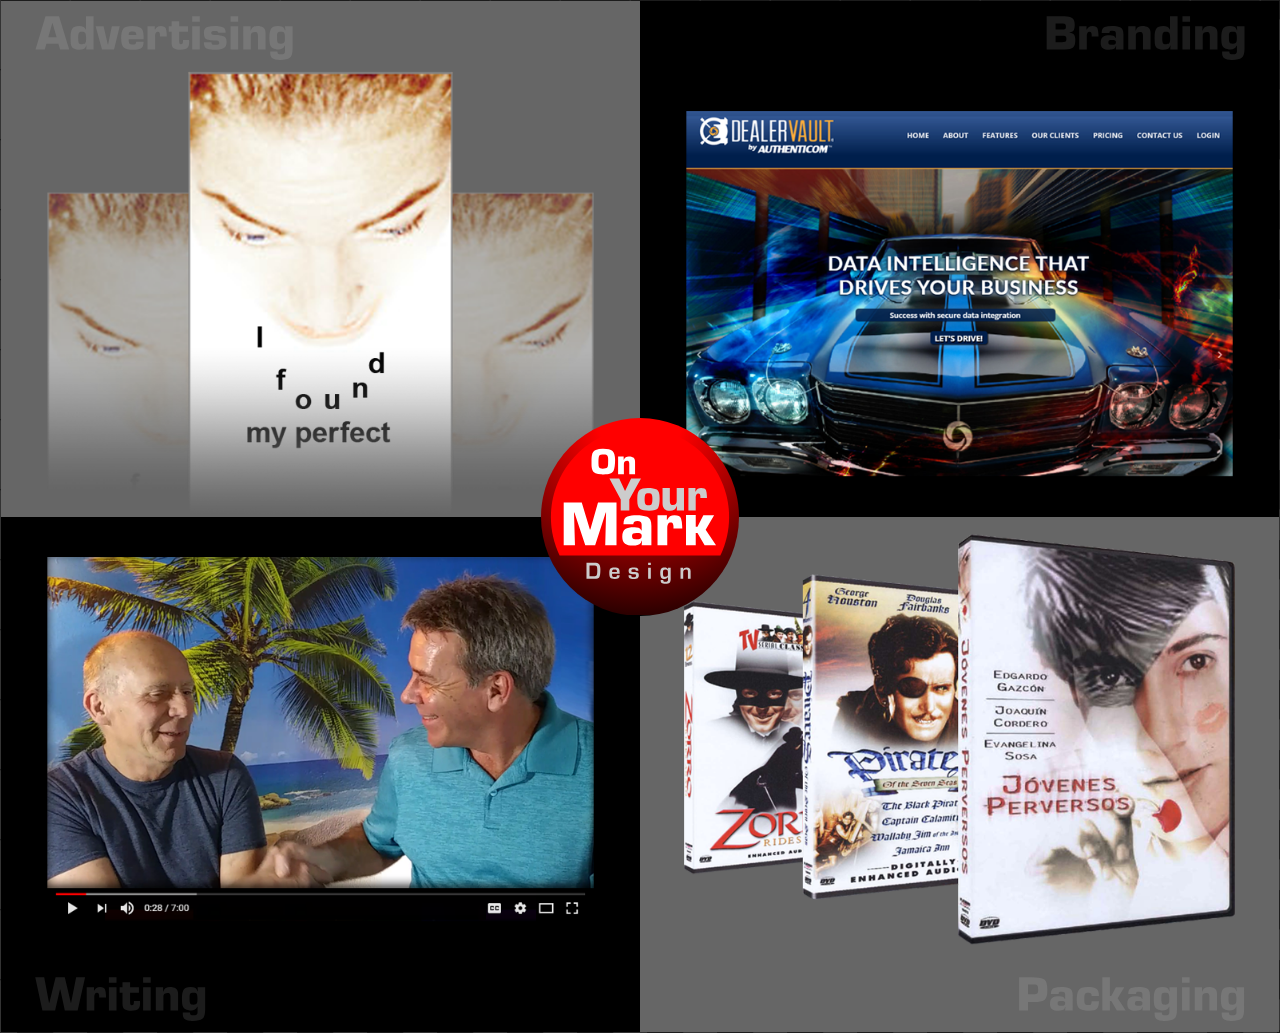
==== go2.html @ b664c218 "added Go2" ====
<!DOCTYPE HTML PUBLIC "-//W3C//DTD HTML 4.01//EN" "http://www.w3.org/TR/html4/strict.dtd">

<html>

<head>
<meta http-equiv="Content-Type" content="text/html; charset=utf-8" />
<title>On Your Mark Design</title>
<link rel="stylesheet" href="MyStyle.css" type="text/css" media="screen" />

<script src="https://ajax.googleapis.com/ajax/libs/jquery/1.9.1/jquery.min.js" type="text/javascript"></script>
<script type="text/javascript" src="jquery.zoomooz.min.js"></script>

<style type="text/css">
<!--
.style1 {
	color: #FFFFFF;
	font-family: Verdana, Arial, Helvetica, sans-serif;
	font-weight: bold;
}
a:link {
	color: #FFFFFF;
	text-decoration: none;
	}
-->
</style>

</head>

<body class="zoomContainer" background="Chex.png" bgcolor="333333">
<div class="zoomTarget level0" style="max-width:200px:" align="center">
<div id="top" style="max-width:200px:" align="center">
<table width="100%" height="100%" border="0" cellspacing="0" cellpadding="0">
  <tr>
    <td align="center" valign="middle">

    <img id="Logo" src="[data-uri]%0D%0AZG9iZSBJbGx1c3RyYXRvciAxMy4wLjAsIFNWRyBFeHBvcnQgUGx1Zy1JbiAuIFNWRyBWZXJzaW9u%0D%0AOiA2LjAwIEJ1aWxkIDE0OTQ4KSAgLS0+DQo8IURPQ1RZUEUgc3ZnIFBVQkxJQyAiLS8vVzNDLy9E%0D%0AVEQgU1ZHIDEuMS8vRU4iICJodHRwOi8vd3d3LnczLm9yZy9HcmFwaGljcy9TVkcvMS4xL0RURC9z%0D%0AdmcxMS5kdGQiPg0KPHN2ZyB2ZXJzaW9uPSIxLjEiIGlkPSJMYXllcl8yIiB4bWxucz0iaHR0cDov%0D%0AL3d3dy53My5vcmcvMjAwMC9zdmciIHhtbG5zOnhsaW5rPSJodHRwOi8vd3d3LnczLm9yZy8xOTk5%0D%0AL3hsaW5rIiB4PSIwcHgiIHk9IjBweCINCgkgd2lkdGg9IjIwMHB4IiBoZWlnaHQ9IjIwMHB4IiB2%0D%0AaWV3Qm94PSIwIDAgMjAwIDIwMCIgZW5hYmxlLWJhY2tncm91bmQ9Im5ldyAwIDAgMjAwIDIwMCIg%0D%0AeG1sOnNwYWNlPSJwcmVzZXJ2ZSI+DQo8cmFkaWFsR3JhZGllbnQgaWQ9IlNWR0lEXzFfIiBjeD0i%0D%0AMTAwIiBjeT0iMS4wMDYzIiByPSIxOTcuNDkzNyIgZ3JhZGllbnRVbml0cz0idXNlclNwYWNlT25V%0D%0Ac2UiPg0KCTxzdG9wICBvZmZzZXQ9IjAuMjE0MyIgc3R5bGU9InN0b3AtY29sb3I6I0ZGMDAwMCIv%0D%0APg0KCTxzdG9wICBvZmZzZXQ9IjAuNTY1OSIgc3R5bGU9InN0b3AtY29sb3I6I0EyMDAwMCIvPg0K%0D%0ACTxzdG9wICBvZmZzZXQ9IjEiIHN0eWxlPSJzdG9wLWNvbG9yOiMyQjAwMDAiLz4NCgk8c3RvcCAg%0D%0Ab2Zmc2V0PSIxIiBzdHlsZT0ic3RvcC1jb2xvcjojMTkwMDAwIi8+DQoJPHN0b3AgIG9mZnNldD0i%0D%0AMSIgc3R5bGU9InN0b3AtY29sb3I6IzAwMDAwMCIvPg0KPC9yYWRpYWxHcmFkaWVudD4NCjxjaXJj%0D%0AbGUgZmlsbD0idXJsKCNTVkdJRF8xXykiIGN4PSIxMDAiIGN5PSIxMDAuMDA2IiByPSI5OSIvPg0K%0D%0APGc+DQoJPHBhdGggZmlsbD0iI0ZGMDAwMCIgZD0iTTE4OS4xLDEwMC4wMDZjMC00OS4yMDgtMzku%0D%0AODkyLTg5LjEtODkuMS04OS4xYy00OS4yMDgsMC04OS4xLDM5Ljg5Mi04OS4xLDg5LjENCgkJYzAs%0D%0AMTMuNzg3LDMuMTMzLDI2Ljg0MSw4LjcyNCwzOC40OTRoMTYwLjc1MkMxODUuOTY3LDEyNi44NDgs%0D%0AMTg5LjEsMTEzLjc5MywxODkuMSwxMDAuMDA2eiIvPg0KPC9nPg0KPGc+DQoJPHBhdGggZmlsbD0i%0D%0AI0NDQ0NDQyIgZD0iTTg5LjMyNCw4Mi40MTJWOTMuNWgtOC41OTJWODIuNDEyTDY5LjQwNCw2MS40%0D%0AODRoOS43OTJsNS43MTIsMTIuMzM2aDAuMjg4TDkxLjEsNjEuNDg0aDkuODg4DQoJCUw4OS4zMjQs%0D%0AODIuNDEyeiIvPg0KCTxwYXRoIGZpbGw9IiNDQ0NDQ0MiIGQ9Ik05OS41NzIsNzMuMDI4YzEuNTIt%0D%0AMS4zOTIsNC4yNjQtMi4wODgsOC4yMzItMi4wODhjNC4wOTYsMCw3LjA5NiwwLjU2MSw5LDEuNjgN%0D%0ACgkJYzEuOTAzLDEuMTIxLDIuODU2LDMuOTY4LDIuODU2LDguNTQ0YzAsNC4yODktMC40ODgsNy40%0D%0ANTctMS40NjUsOS41MDRjLTAuOTc3LDIuMDQ4LTQuMDA4LDMuMDcyLTkuMDk2LDMuMDcyDQoJCWMt%0D%0AMy45NjksMC02LjkyOC0wLjU3Ni04Ljg4LTEuNzI4Yy0xLjk1Mi0xLjE1Mi0yLjkyOC0zLjk1Mi0y%0D%0ALjkyOC04LjR2LTIuNDk2Qzk3LjI5Miw3Ny4xMTYsOTguMDUyLDc0LjQyLDk5LjU3Miw3My4wMjh6%0D%0ADQoJCSBNMTA0LjYzNiw4My4zNzJjMCwxLjUzNiwwLjIxNiwyLjc1MiwwLjY0NywzLjY0OGMwLjQz%0D%0AMywwLjg5NiwxLjUyOCwxLjM0NCwzLjI4OSwxLjM0NGMxLjUwNCwwLDIuNDk2LTAuMzY3LDIuOTc2%0D%0ALTEuMTA0DQoJCWMwLjQ3OS0wLjczNSwwLjczNS0xLjgwNywwLjc2OS0zLjIxNmMwLTAuMjU2LDAt%0D%0AMC41MiwwLTAuNzkyYzAtMC4yNzEsMC4wMTYtMC41MzYsMC4wNDctMC43OTJjMC0wLjI1NiwwLTAu%0D%0ANTIsMC0wLjc5Mg0KCQljMC0wLjI3MSwwLTAuNTM2LDAtMC43OTJjMC0xLjU2Ny0wLjIyNC0yLjcx%0D%0AMi0wLjY3Mi0zLjQzMmMtMC40NDgtMC43Mi0xLjUwNC0xLjA4LTMuMTY4LTEuMDhjLTEuODI0LDAt%0D%0AMi45MjgsMC40NjQtMy4zMTIsMS4zOTINCgkJYy0wLjM4NCwwLjkyOS0wLjU3NiwyLjIyNS0wLjU3%0D%0ANiwzLjg4OHYwLjYyNFY4My4zNzJ6Ii8+DQoJPHBhdGggZmlsbD0iI0NDQ0NDQyIgZD0iTTE0My45%0D%0AOTYsOTMuNWgtNy4ybDAuMjM5LTQuMjcyaC0wLjMzNmMtMC41MTIsMS42MzItMS4zMzYsMi43OTIt%0D%0AMi40NzIsMy40OA0KCQljLTEuMTM2LDAuNjg4LTIuNTM2LDEuMDMyLTQuMiwxLjAzMmMtMi40NjUs%0D%0AMC00LjMyOC0wLjYxNi01LjU5Mi0xLjg0OGMtMS4yNjQtMS4yMzEtMS44OTYtMy4wOTYtMS44OTYt%0D%0ANS41OTJWNzEuMDg0aDcuMjk3VjgzLjkNCgkJYzAsMS4xMjEsMC4xNzYsMi4wOTYsMC41MjcsMi45%0D%0AMjhjMC4zNTIsMC44MzMsMS4xNjgsMS4yNDgsMi40NDgsMS4yNDhzMi4yNDgtMC4zNjgsMi45MDQt%0D%0AMS4xMDQNCgkJYzAuNjU1LTAuNzM2LDAuOTgzLTEuNzExLDAuOTgzLTIuOTI4di0xLjJ2LTExLjc2%0D%0AaDcuMjk3VjkzLjV6Ii8+DQoJPHBhdGggZmlsbD0iI0NDQ0NDQyIgZD0iTTE1NS40NjcsNzEuMDg0%0D%0AbC0wLjA5NiwzLjMxMmgwLjMzNmMwLjU3Ni0xLjE4NCwxLjI3OS0yLjA1NiwyLjExMi0yLjYxNg0K%0D%0ACQljMC44MzItMC41NTksMS45MzctMC44NCwzLjMxMi0wLjg0YzIuNzUyLDAsNC4zODUsMC44MDks%0D%0ANC44OTYsMi40MjRjMC41MTIsMS42MTcsMC43OTksMy40MzIsMC44NjQsNS40NDhjMCwwLjA5Niww%0D%0ALDAuMTg1LDAsMC4yNjQNCgkJYzAsMC4wOCwwLDAuMTY4LDAsMC4yNjRjMC4wMzEsMC4yNTcsMC4w%0D%0ANDgsMC41MjEsMC4wNDgsMC43OTJjMCwwLjI3MiwwLjAxNiwwLjUzNywwLjA0OCwwLjc5MmgtNi42%0D%0ANzINCgkJYzAuMDMxLTAuMDYzLDAuMDQ4LTAuMTQ0LDAuMDQ4LTAuMjRjMC0wLjA5NiwwLTAuMTky%0D%0ALDAtMC4yODhjMC0wLjEyNywwLTAuMjQ4LDAtMC4zNmMwLTAuMTEyLDAtMC4yMzIsMC0wLjM2DQoJ%0D%0ACWMwLTAuMDYzLDAtMC4xMzYsMC0wLjIxNmMwLTAuMDgsMC0wLjE2OCwwLTAuMjY0Yy0wLjAzMi0w%0D%0ALjY3Mi0wLjE2OC0xLjI4OC0wLjQwOC0xLjg0OGMtMC4yNC0wLjU2LTAuNzkxLTAuODQtMS42NTYt%0D%0AMC44NA0KCQljLTAuODk2LDAtMS41MiwwLjMwNS0xLjg3MSwwLjkxMmMtMC4zNTQsMC42MDgtMC41%0D%0ANzYsMS4yOC0wLjY3MiwyLjAxNmMwLDAuMTkyLTAuMDA5LDAuMzkyLTAuMDI0LDAuNg0KCQljLTAu%0D%0AMDE3LDAuMjA4LTAuMDI0LDAuNDA4LTAuMDI0LDAuNlY5My41aC03LjI5NVY3MS4wODRIMTU1LjQ2%0D%0AN3oiLz4NCjwvZz4NCjxnPg0KCTxwYXRoIGZpbGw9IiNGRkZGRkYiIGQ9Ik01MS41MDQsNDMuMjQ3%0D%0AYzAtMC41MTksMC4wMTMtMS4wMzIsMC4wMzgtMS41MzljMC4wMjUtMC41MDYsMC4wNjMtMS4wMiww%0D%0ALjExNC0xLjUzOQ0KCQljMC4wNTEtMC41MTksMC4xMTQtMS4wMzIsMC4xOS0xLjUzOWMwLjQ4MS0y%0D%0ALjgzNywxLjc3My00LjY3NCwzLjg3Ni01LjUxYzIuMTAzLTAuODM2LDQuMzctMS4yNzksNi44MDIt%0D%0AMS4zMw0KCQljMC4xMjYsMCwwLjI1MywwLDAuMzgsMGMwLjEyNiwwLDAuMjUzLDAsMC4zOCwwYzQu%0D%0AMzgyLDAsNy40NDgsMC43NDEsOS4xOTYsMi4yMjNjMS43NDgsMS40ODIsMi42MjIsNC41MTYsMi42%0D%0AMjIsOS4xMDENCgkJYzAsNC42ODgtMC41MTMsOC4yNDYtMS41MzksMTAuNjc4cy00LjM4OSwzLjY0%0D%0AOC0xMC4wODksMy42NDhjLTAuNDA2LDAtMC44MjQtMC4wMDYtMS4yNTQtMC4wMTkNCgkJYy0wLjQz%0D%0AMS0wLjAxMy0wLjg2Mi0wLjAzMi0xLjI5Mi0wLjA1N2MtMS45MjYtMC4wNzYtMy43MzctMC40Njgt%0D%0ANS40MzQtMS4xNzhjLTEuNjk4LTAuNzA5LTIuODUtMi4xMjgtMy40NTgtNC4yNTYNCgkJYy0wLjI1%0D%0ANC0wLjg2MS0wLjQwNi0xLjczNS0wLjQ1Ni0yLjYyMmMtMC4wNTEtMC44ODctMC4wNzYtMS43NzMt%0D%0AMC4wNzYtMi42NnYtMS45QzUxLjUwNCw0NC4yNjcsNTEuNTA0LDQzLjc2Nyw1MS41MDQsNDMuMjQ3%0D%0Aeg0KCQkgTTU4LjQ1OCw0NC42MzR2MS41MmMwLDEuNzk5LDAuMTksMy4xNjcsMC41Nyw0LjEwNGMw%0D%0ALjM4LDAuOTM4LDEuNjIxLDEuNDA2LDMuNzI0LDEuNDA2YzIuMzMxLDAsMy44MDYtMC4zNzQsNC40%0D%0AMjctMS4xMjENCgkJYzAuNjItMC43NDcsMC45MzEtMi4xOTcsMC45MzEtNC4zNTFjMC0wLjMwNCww%0D%0ALTAuNjA4LDAtMC45MTJjMC0wLjMwNCwwLjAxMy0wLjYyLDAuMDM4LTAuOTVjMC0wLjMwNCwwLTAu%0D%0ANjA4LDAtMC45MTINCgkJczAtMC42MDgsMC0wLjkxMmMwLTEuNjk3LTAuMjQxLTIuOTM4LTAuNzIy%0D%0ALTMuNzI0Yy0wLjQ4MS0wLjc4NS0xLjYzNC0xLjE3OC0zLjQ1OC0xLjE3OGMtMi42MzUsMC00LjE5%0D%0AOSwwLjM1NS00LjY5MywxLjA2NA0KCQljLTAuNDk0LDAuNzA5LTAuNzY3LDIuNjYtMC44MTcsNS44%0D%0ANTJjMCwwLjAyNSwwLDAuMDUxLDAsMC4wNzZjMCwwLjAyNSwwLDAuMDUxLDAsMC4wNzZWNDQuNjM0%0D%0AeiIvPg0KCTxwYXRoIGZpbGw9IiNGRkZGRkYiIGQ9Ik04My42NTEsMzkuNTA0djMuMjNoMC4yMjhj%0D%0AMC40MzEtMS4xOSwxLjA1OC0yLjA0NSwxLjg4MS0yLjU2NWMwLjgyMy0wLjUxOSwxLjg1NS0wLjc3%0D%0AOSwzLjA5Ny0wLjc3OQ0KCQljMS44NDksMCwzLjM0NCwwLjM5Myw0LjQ4NCwxLjE3OGMxLjE0LDAu%0D%0ANzg2LDEuNzEsMi4xOTIsMS43MSw0LjIxOFY1Ny4yNWgtNS43NzZWNDYuODM4YzAtMC43MzQtMC4x%0D%0AMjEtMS40MTItMC4zNjEtMi4wMzMNCgkJYy0wLjI0MS0wLjYyMS0wLjgxNy0wLjkzMS0xLjcyOS0w%0D%0ALjkzMWMtMC45NjMsMC0xLjc1NCwwLjIzNC0yLjM3NSwwLjcwM2MtMC42MjEsMC40NjktMC45MzEs%0D%0AMS4yMzUtMC45MzEsMi4yOTlWNTcuMjVoLTUuNzc2DQoJCVYzOS41MDRIODMuNjUxeiIvPg0KPC9n%0D%0APg0KPGc+DQoJPHBhdGggZmlsbD0iI0ZGRkZGRiIgZD0iTTc2LjUwNiwxMjguMjVINjUuMjQybDAu%0D%0AODMyLTMyLjcwNGgtMC4zMkw1NS4xMywxMjguMjVoLTkuODU2bC0xMC44OC0zMi43MDRIMzQuMDFs%0D%0AMC45NiwzMi43MDRIMjMuNzA2DQoJCVY4NS41NjJoMTguMDQ4bDguMTI4LDI2LjgxNmgwLjQ0OGw3%0D%0ALjY4LTI2LjgxNmgxOC40OTZWMTI4LjI1eiIvPg0KCTxwYXRoIGZpbGw9IiNGRkZGRkYiIGQ9Ik05%0D%0AMy4zMzgsMTA3LjI1OGgtOS44NTZjMC00LjM5NSwxLjI5LTcuMDA4LDMuODcyLTcuODRjMi41ODEt%0D%0AMC44MzIsNS42NjQtMS4yNDgsOS4yNDgtMS4yNDgNCgkJYzQuMTgxLDAsNy42OSwwLjUzNCwxMC41%0D%0AMjgsMS42YzIuODM3LDEuMDY3LDQuMjU2LDQuMTM5LDQuMjU2LDkuMjE2djE5LjI2NGgtOS43Mjhs%0D%0AMC4zODQtNC40MTZoLTAuMzg0DQoJCWMtMC4yNTYsMS41NzktMC45OTIsMi42OTktMi4yMDgsMy4z%0D%0ANTljLTEuMjE2LDAuNjYyLTIuNTUsMS4wNTctNCwxLjE4NWMtMC41MTIsMC4wODUtMS4wMzUsMC4x%0D%0AMzgtMS41NjgsMC4xNg0KCQljLTAuNTM0LDAuMDIxLTEuMDM1LDAuMDMyLTEuNTA0LDAuMDMyYy0y%0D%0ALjk4NywwLTUuNDE5LTAuNjQxLTcuMjk2LTEuOTJjLTEuODc4LTEuMjgtMi44MTYtMy41NDEtMi44%0D%0AMTYtNi43ODQNCgkJYzAtMy45NjgsMS4wMjQtNi41ODEsMy4wNzItNy44NDFjMi4wNDgtMS4yNTgs%0D%0ANC44MjEtMS44ODcsOC4zMi0xLjg4N2MwLjE3LDAsMC4zNTIsMCwwLjU0NCwwYzAuMTkyLDAsMC4z%0D%0ANzMsMCwwLjU0NCwwDQoJCWMxLjMyMiwwLjA0MywyLjU5MiwwLjI1NiwzLjgwOCwwLjYzOWMxLjIx%0D%0ANiwwLjM4NSwyLjEyMiwxLjI2LDIuNzIsMi42MjVsMC4zODUtMC4wNjR2LTUuNDM5YzAtMS40NS0w%0D%0ALjMzMS0yLjQ0Mi0wLjk5Mi0yLjk3Nw0KCQljLTAuNjYyLTAuNTMzLTEuNzM5LTAuOC0zLjIzMi0w%0D%0ALjhjLTEuNDA4LDAtMi40MjIsMC4xOTItMy4wNCwwLjU3NmMtMC42MTksMC4zODQtMC45NzEsMS4y%0D%0ANTktMS4wNTYsMi42MjRWMTA3LjI1OHoNCgkJIE05Mi4wNTgsMTE5LjAzNGMwLDEuNjIyLDAuNDks%0D%0AMi41NzEsMS40NzIsMi44NDhjMC45ODEsMC4yNzgsMi4wOSwwLjQxNiwzLjMyOCwwLjQxNmMxLjIz%0D%0ANywwLDIuMzQ2LTAuMTgxLDMuMzI4LTAuNTQ0DQoJCWMwLjk4MS0wLjM2MSwxLjQ3Mi0xLjI3LDEu%0D%0ANDcyLTIuNzJjMC0wLjA4NSwwLTAuMTYsMC0wLjIyNGMwLTAuMDY0LDAtMC4xMTcsMC0wLjE2YzAt%0D%0AMC4zNDItMC4wNDMtMC42NjItMC4xMjktMC45NjENCgkJYy0wLjA4Ni0wLjI5Ny0wLjI1Ni0wLjU1%0D%0AMy0wLjUxMi0wLjc2OGMtMC4zNDItMC4yNTYtMC43MzYtMC40NDctMS4xODQtMC41NzZjLTAuNDQ4%0D%0ALTAuMTI4LTAuOTI4LTAuMjEzLTEuNDQtMC4yNTYNCgkJYy0wLjM0Mi0wLjA0Mi0wLjY5NC0wLjA2%0D%0ANC0xLjA1Ni0wLjA2NGMtMC4zNjMsMC0wLjY5NCwwLTAuOTkyLDBjLTEuMTk1LDAtMi4yMDgsMC4x%0D%0ANzItMy4wNCwwLjUxMw0KCQljLTAuODMyLDAuMzQyLTEuMjQ4LDEuMTk0LTEuMjQ4LDIuNTZWMTE5%0D%0ALjAzNHoiLz4NCgk8cGF0aCBmaWxsPSIjRkZGRkZGIiBkPSJNMTI2LjkzOCw5OC4zNjJsLTAuMTI4%0D%0ALDQuNDE2aDAuNDQ4YzAuNzY4LTEuNTc3LDEuNzA2LTIuNzQsMi44MTYtMy40ODdjMS4xMDgtMC43%0D%0ANDYsMi41OC0xLjEyLDQuNDE2LTEuMTINCgkJYzMuNjY4LDAsNS44NDQsMS4wNzgsNi41MjcsMy4y%0D%0AMzJjMC42ODIsMi4xNTQsMS4wNjYsNC41NzYsMS4xNTIsNy4yNjRjMCwwLjEyOCwwLDAuMjQ2LDAs%0D%0AMC4zNTJjMCwwLjEwNywwLDAuMjI1LDAsMC4zNTMNCgkJYzAuMDQxLDAuMzQyLDAuMDYzLDAuNjk0%0D%0ALDAuMDYzLDEuMDU2YzAsMC4zNjMsMC4wMjEsMC43MTUsMC4wNjQsMS4wNTdoLTguODk2YzAuMDQx%0D%0ALTAuMDg2LDAuMDYzLTAuMTkyLDAuMDYzLTAuMzJzMC0wLjI1NiwwLTAuMzg1DQoJCWMwLTAuMTcs%0D%0AMC0wLjMyOSwwLTAuNDc5YzAtMC4xNDksMC0wLjMxLDAtMC40NzljMC0wLjA4NiwwLTAuMTgyLDAt%0D%0AMC4yODljMC0wLjEwNSwwLTAuMjIzLDAtMC4zNTINCgkJYy0wLjA0My0wLjg5Ni0wLjIyNC0xLjcx%0D%0ANy0wLjU0NC0yLjQ2NGMtMC4zMi0wLjc0Ni0xLjA1Ny0xLjEyLTIuMjA4LTEuMTJjLTEuMTk1LDAt%0D%0AMi4wMjcsMC40MDYtMi40OTYsMS4yMTcNCgkJYy0wLjQ3LDAuODExLTAuNzY5LDEuNzA3LTAuODk2%0D%0ALDIuNjg4YzAsMC4yNTYtMC4wMTIsMC41MjMtMC4wMzMsMC44Yy0wLjAyMSwwLjI3OC0wLjAzMSww%0D%0ALjU0NC0wLjAzMSwwLjh2MTcuMTUyaC05LjcyOVY5OC4zNjINCgkJSDEyNi45Mzh6Ii8+DQoJPHBh%0D%0AdGggZmlsbD0iI0ZGRkZGRiIgZD0iTTE1NS43MzcsMTA5LjYyNmgxLjcyOGw1Ljg4OS0xMS4yNjRo%0D%0AMTAuNzUybC04LjQ0OCwxNC4zMzZsMTAuMzY4LDE1LjU1MmgtMTEuMzkzbC03LjE2OC0xMi4yMjVo%0D%0ALTEuNzI4DQoJCXYxMi4yMjVoLTkuNzI4Vjk3Ljk5NWg5LjcyOFYxMDkuNjI2eiIvPg0KPC9nPg0K%0D%0APGc+DQoJPHBhdGggZmlsbD0iI0NDQ0NDQyIgZD0iTTQ2LjQ4NiwxNjEuODM0di0xNS45OTZoNy44%0D%0ANjNjMi4yMzQsMCwzLjc5OSwwLjQ4OCw0LjY5MywxLjQ2NXMxLjM0MiwyLjY4OCwxLjM0Miw1LjEz%0D%0AMw0KCQljMCwzLjk5Mi0wLjM1OSw2LjU1Ny0xLjA3OCw3LjY5M3MtMi4zNCwxLjcwNS00Ljg2Mywx%0D%0ALjcwNUg0Ni40ODZ6IE00OS41MjEsMTU5LjI3OWg0LjMyNGMxLjQ1MywwLDIuMzkzLTAuMzM0LDIu%0D%0AODE4LTEuMDAyDQoJCXMwLjYzOS0yLjE0MywwLjYzOS00LjQyNGMwLTIuMzU5LTAuMTkxLTMuODU5%0D%0ALTAuNTc0LTQuNXMtMS4yODEtMC45NjEtMi42OTUtMC45NjFoLTQuNTEyVjE1OS4yNzl6Ii8+DQoJ%0D%0APHBhdGggZmlsbD0iI0NDQ0NDQyIgZD0iTTc2LjkzNywxNTguMjQ4aDIuNjk1djAuNDM0YzAsMi4x%0D%0AODgtMS42NDEsMy4yODEtNC45MjIsMy4yODFjLTIuMjI3LDAtMy42ODQtMC4zNzktNC4zNzEtMS4x%0D%0AMzcNCgkJcy0xLjAzMS0yLjM2My0xLjAzMS00LjgxNmMwLTIuMTgsMC4zNTktMy42NDUsMS4wNzgt%0D%0ANC4zOTVzMi4xMjEtMS4xMjUsNC4yMDctMS4xMjVjMiwwLDMuMzQsMC4zNjUsNC4wMiwxLjA5Ng0K%0D%0ACQlzMS4wMiwyLjE2NiwxLjAyLDQuMzA3djAuODJINzIuMDVjLTAuMDE2LDAuMjUtMC4wMjMsMC40%0D%0AMTQtMC4wMjMsMC40OTJjMCwxLjEwMiwwLjE3LDEuODM2LDAuNTEsMi4yMDNzMS4wMTgsMC41NTEs%0D%0AMi4wMzMsMC41NTENCgkJYzAuOTg0LDAsMS42MjUtMC4xMDcsMS45MjItMC4zMjJTNzYuOTM3LDE1%0D%0AOC45NTksNzYuOTM3LDE1OC4yNDh6IE03Ni45NiwxNTUuMDcybC0wLjAxMi0wLjQ0NWMwLTAuODkx%0D%0ALTAuMTU0LTEuNDY5LTAuNDYzLTEuNzM0DQoJCXMtMC45NzktMC4zOTgtMi4wMS0wLjM5OGMtMSww%0D%0ALTEuNjUsMC4xNi0xLjk1MSwwLjQ4cy0wLjQ1MSwxLjAyLTAuNDUxLDIuMDk4SDc2Ljk2eiIvPg0K%0D%0ACTxwYXRoIGZpbGw9IiNDQ0NDQ0MiIGQ9Ik05OC40MjEsMTUzLjcxM2gtMi42MjVjLTAuMDE2LTAu%0D%0AMDk0LTAuMDI3LTAuMTY0LTAuMDM1LTAuMjExYy0wLjA1NS0wLjUzOS0wLjIwOS0wLjg3NS0wLjQ2%0D%0AMy0xLjAwOA0KCQlzLTAuODY5LTAuMTk5LTEuODQ2LTAuMTk5Yy0xLjM5OCwwLTIuMDk4LDAuNDUz%0D%0ALTIuMDk4LDEuMzU5YzAsMC42MTcsMC4xMjMsMC45ODQsMC4zNjksMS4xMDJzMS4wOCwwLjIxMSwy%0D%0ALjUwMiwwLjI4MQ0KCQljMS45MTQsMC4wOTQsMy4xNiwwLjM0OCwzLjczOCwwLjc2MnMwLjg2Nywx%0D%0ALjI2MiwwLjg2NywyLjU0M2MwLDEuMzY3LTAuMzg1LDIuMzE0LTEuMTU0LDIuODQycy0yLjE1LDAu%0D%0ANzkxLTQuMTQzLDAuNzkxDQoJCWMtMS45MTQsMC0zLjIyMy0wLjIzOC0zLjkyNi0wLjcxNXMtMS4w%0D%0ANTUtMS4zNjctMS4wNTUtMi42NzJ2LTAuMjgxaDIuNzg5Yy0wLjAzOSwwLjE1Ni0wLjA2MywwLjI4%0D%0AMS0wLjA3LDAuMzc1DQoJCWMtMC4xMDksMC45OTIsMC42NTYsMS40ODgsMi4yOTcsMS40ODhjMS42%0D%0AOTUsMCwyLjU0My0wLjQ5MiwyLjU0My0xLjQ3N2MwLTAuOTQ1LTAuNTMxLTEuNDE4LTEuNTk0LTEu%0D%0ANDE4DQoJCWMtMi4zOTgsMC0zLjk3OS0wLjIyNy00Ljc0LTAuNjhzLTEuMTQzLTEuMzk1LTEuMTQz%0D%0ALTIuODI0YzAtMS4yODEsMC4zNDgtMi4xNDgsMS4wNDMtMi42MDJzMi4wMzEtMC42OCw0LjAwOC0w%0D%0ALjY4DQoJCWMxLjg2NywwLDMuMTIzLDAuMjE5LDMuNzY4LDAuNjU2Uzk4LjQyMSwxNTIuNDM5LDk4%0D%0ALjQyMSwxNTMuNzEzeiIvPg0KCTxwYXRoIGZpbGw9IiNDQ0NDQ0MiIGQ9Ik0xMTAuODI0LDE0NS44%0D%0AMzh2Mi4yMzhoLTIuNjg0di0yLjIzOEgxMTAuODI0eiBNMTEwLjgyNCwxNTAuNjMxdjExLjIwM2gt%0D%0AMi42ODR2LTExLjIwM0gxMTAuODI0eiIvPg0KCTxwYXRoIGZpbGw9IiNDQ0NDQ0MiIGQ9Ik0xMzAu%0D%0ANjgxLDE1MC42MzF2MTEuNDE0YzAsMS44MjgtMC4zNjksMy4wODItMS4xMDcsMy43NjJzLTIuMSwx%0D%0ALjAyLTQuMDg0LDEuMDINCgkJYy0xLjkyMiwwLTMuMjA3LTAuMjU4LTMuODU1LTAuNzczcy0wLjk3%0D%0AMy0xLjUzNS0wLjk3My0zLjA1OWgyLjYwMmMwLDAuNzI3LDAuMTM3LDEuMTkzLDAuNDEsMS40czAu%0D%0AODgzLDAuMzExLDEuODI4LDAuMzExDQoJCWMxLjY2NCwwLDIuNDk2LTAuNjg4LDIuNDk2LTIuMDYz%0D%0Adi0yLjUybC0wLjA1OS0wLjAxMmMtMC40NzcsMS4xOTUtMS41NywxLjc5My0zLjI4MSwxLjc5M2Mt%0D%0AMS42OTUsMC0yLjg1NC0wLjQxLTMuNDc1LTEuMjMNCgkJcy0wLjkzMi0yLjM1Mi0wLjkzMi00LjU5%0D%0ANGMwLTIuMTA5LDAuMzExLTMuNTY2LDAuOTMyLTQuMzcxczEuNzQ4LTEuMjA3LDMuMzgxLTEuMjA3%0D%0AYzEuNzgxLDAsMi45NDksMC42NiwzLjUwNCwxLjk4aDAuMDU5DQoJCWwtMC4xMjktMS44NTJIMTMw%0D%0ALjY4MXogTTEyNS4zOTYsMTUyLjYyM2MtMS4wMzEsMC0xLjY5MywwLjIwOS0xLjk4NiwwLjYyN3Mt%0D%0AMC40MzksMS4zNjktMC40MzksMi44NTQNCgkJYzAsMS41NzgsMC4xNDYsMi41ODYsMC40MzksMy4w%0D%0AMjNzMC45NjcsMC42NTYsMi4wMjEsMC42NTZzMS43MzgtMC4yMjUsMi4wNTEtMC42NzRzMC40Njkt%0D%0AMS40NDMsMC40NjktMi45ODINCgkJYzAtMS40NzctMC4xNTYtMi40My0wLjQ2OS0yLjg1OVMxMjYu%0D%0ANDc0LDE1Mi42MjMsMTI1LjM5NiwxNTIuNjIzeiIvPg0KCTxwYXRoIGZpbGw9IiNDQ0NDQ0MiIGQ9%0D%0AIk0xNDAuNTE4LDE1MC42MzFoMi42NmwtMC4xMDUsMS44ODdsMC4wNTksMC4wMTJjMC41MjMtMS4z%0D%0ANTIsMS42OTUtMi4wMjcsMy41MTYtMi4wMjcNCgkJYzIuNjQ4LDAsMy45NzMsMS4yMzQsMy45NzMs%0D%0AMy43MDN2Ny42MjloLTIuNjg0di02Ljc1di0wLjQyMmwtMC4wNTktMC43ODVjLTAuMTI1LTAuODM2%0D%0ALTAuNzgxLTEuMjU0LTEuOTY5LTEuMjU0DQoJCWMtMS44MDUsMC0yLjcwNywwLjg1NS0yLjcwNywy%0D%0ALjU2NnY2LjY0NWgtMi42ODRWMTUwLjYzMXoiLz4NCjwvZz4NCjwvc3ZnPg0K"/>

    </td>
  </tr>
</table>
</div>
<table width="100%" height="100%" border="0" cellspacing="0" cellpadding="0">
  <tr>
    <td width="50%" height="50%" valign="bottom" bgcolor="#666666">
    	<table width="100%" height="100%" border="0" cellspacing="0" cellpadding="0">
  	   <tr>
    		<td>
       		<div style="max-width:200px:">
        		<img id="Advertising" src="[data-uri]%0D%0AZG9iZSBJbGx1c3RyYXRvciAxMy4wLjAsIFNWRyBFeHBvcnQgUGx1Zy1JbiAuIFNWRyBWZXJzaW9u%0D%0AOiA2LjAwIEJ1aWxkIDE0OTQ4KSAgLS0+DQo8IURPQ1RZUEUgc3ZnIFBVQkxJQyAiLS8vVzNDLy9E%0D%0AVEQgU1ZHIDEuMS8vRU4iICJodHRwOi8vd3d3LnczLm9yZy9HcmFwaGljcy9TVkcvMS4xL0RURC9z%0D%0AdmcxMS5kdGQiPg0KPHN2ZyB2ZXJzaW9uPSIxLjEiIGlkPSJBZHZlcnRpc2luZyIgeG1sbnM9Imh0%0D%0AdHA6Ly93d3cudzMub3JnLzIwMDAvc3ZnIiB4bWxuczp4bGluaz0iaHR0cDovL3d3dy53My5vcmcv%0D%0AMTk5OS94bGluayIgeD0iMHB4Ig0KCSB5PSIwcHgiIHdpZHRoPSI0MDBweCIgaGVpZ2h0PSI3MHB4%0D%0AIiB2aWV3Qm94PSIwIDAgNDAwIDcwIiBlbmFibGUtYmFja2dyb3VuZD0ibmV3IDAgMCA0MDAgNzAi%0D%0AIHhtbDpzcGFjZT0icHJlc2VydmUiPg0KPGc+DQoJPHBhdGggZmlsbD0iIzc3Nzc3NyIgZD0iTTQ1%0D%0ALjQwMiw0Mi43NWwtMS42LDUuNzVoLTkuM2wxMC0zMy4zNWgxMy41NWwxMC4xNSwzMy4zNWgtOS4x%0D%0AbC0xLjc1LTUuNzVINDUuNDAyeiBNNTEuNDAyLDIxLjhsLTQuMSwxNC41DQoJCWg4LjNMNTEuNDAy%0D%0ALDIxLjh6Ii8+DQoJPHBhdGggZmlsbD0iIzc3Nzc3NyIgZD0iTTkyLjU1Miw0OC41aC03LjM1bDAu%0D%0AMjUtNC4wNWgtMC4yNWMtMC41LDEuNzY3LTEuMzQyLDIuOTI1LTIuNTI1LDMuNDc1DQoJCWMtMS4x%0D%0AODQsMC41NS0yLjYwOSwwLjgyNS00LjI3NSwwLjgyNWMtMi4xMzMsMC00LjA1LTAuNDQxLTUuNzUt%0D%0AMS4zMjVjLTEuNy0wLjg4My0yLjY2Ny0yLjU0MS0yLjktNC45NzUNCgkJYy0wLjAzNC0wLjU2Ni0w%0D%0ALjA2Ny0xLjEzNC0wLjEtMS43Yy0wLjAzMy0wLjU2Ni0wLjA1LTEuMTMzLTAuMDUtMS43Yy0wLjAz%0D%0ANC0wLjU2NS0wLjA1LTEuMTMzLTAuMDUtMS43YzAtMC41NjUsMC0xLjEzMywwLTEuNjk5DQoJCWMw%0D%0ALTMuMjk5LDAuNTQxLTUuODk5LDEuNjI1LTcuNzk5YzEuMDgzLTEuOSwzLjQ3NS0yLjg1LDcuMTc1%0D%0ALTIuODVjMS40NjYsMCwyLjc0MSwwLjIzMywzLjgyNSwwLjcNCgkJYzEuMDgzLDAuNDY3LDEuOTI1%0D%0ALDEuNDE3LDIuNTI1LDIuODVsMC4yNS0wLjA1VjE1LjE1aDcuNlY0OC41eiBNNzcuMjAyLDM2LjN2%0D%0AMS40YzAsMS42MzQsMC4xNjcsMi45NSwwLjUsMy45NXMxLjQ2NiwxLjUsMy40LDEuNQ0KCQljMS42%0D%0AMzMsMCwyLjcwOC0wLjM5MywzLjIyNS0xLjE3NmMwLjUxNi0wLjc4MywwLjc3NS0xLjk0MSwwLjc3%0D%0ANS0zLjQ3NmMwLTAuMTAxLDAtMC4yLDAtMC4zYzAtMC4xMDIsMC0wLjIsMC0wLjMwMQ0KCQljMC0w%0D%0ALjA2NSwwLTAuMTI1LDAtMC4xNzZjMC0wLjA1LDAtMC4wOTEsMC0wLjEyNWMtMC4wMzQtMC4xNjYt%0D%0AMC4wNS0wLjMyNC0wLjA1LTAuNDc1czAtMC4yOTEsMC0wLjQyNWMwLTEuNzY3LTAuMTg0LTMuMi0w%0D%0ALjU1LTQuMw0KCQljLTAuMzY3LTEuMS0xLjYxNy0xLjY1LTMuNzUtMS42NWMtMS43MzMsMC0yLjc1%0D%0AOCwwLjU4My0zLjA3NSwxLjc1Yy0wLjMxNywxLjE2Ny0wLjQ3NSwyLjQ1LTAuNDc1LDMuODVWMzYu%0D%0AM3oiLz4NCgk8cGF0aCBmaWxsPSIjNzc3Nzc3IiBkPSJNMTEzLjA1MSw0OC41aC0xMi4wNWwtNi40%0D%0ALTIzLjM1aDhsNC4yLDE4LjNoMC4yNWwzLjgtMTguM2g3LjlMMTEzLjA1MSw0OC41eiIvPg0KCTxw%0D%0AYXRoIGZpbGw9IiM3Nzc3NzciIGQ9Ik0xMzUuMiw0MC43aDcuNGMwLDMuNjY3LTAuOTQyLDUuOTI1%0D%0ALTIuODI1LDYuNzc0Yy0xLjg4NCwwLjg1MS00LjQ0MiwxLjI3NC03LjY3NSwxLjI3NA0KCQljLTQu%0D%0ANTM0LDAtNy42NTktMC43NjctOS4zNzUtMi4zYy0xLjcxNy0xLjUzMy0yLjU3NS00LjYwMi0yLjU3%0D%0ANS05LjJjMC00LjQzMywwLjY5MS03LjU4MywyLjA3NS05LjQ1DQoJCWMxLjM4My0xLjg2Niw0LjM5%0D%0AMi0yLjgsOS4wMjUtMi44YzMuOTY3LDAsNi44NSwwLjY3NSw4LjY1LDIuMDI1YzEuOCwxLjM1LDIu%0D%0ANyw0LjE1OSwyLjcsOC40MjV2Mi42OTloLTE0Ljk1DQoJCWMwLDEuNzY4LDAuMTkxLDMuMTAxLDAu%0D%0ANTc1LDRjMC4zODMsMC44OTksMS41OTEsMS4zNTEsMy42MjUsMS4zNTFjMS4wNjYsMCwxLjg4My0w%0D%0ALjE3NSwyLjQ1LTAuNTI0DQoJCWMwLjU2Ni0wLjM1MSwwLjg2Ni0xLjA5MiwwLjktMi4yMjZWNDAu%0D%0AN0wxMzUuMiw0MC43eiBNMTM0LjUsMzEuMjVjLTAuNTMzLTAuNTY2LTEuNDUtMC44NS0yLjc1LTAu%0D%0AODVoLTAuNA0KCQljLTEuNjMzLDAuMDMzLTIuNjQyLDAuMzMzLTMuMDI1LDAuOWMtMC4zODQsMC41%0D%0ANjctMC41NzUsMS40NTEtMC41NzUsMi42NWg3LjU1QzEzNS4zLDMyLjcxNywxMzUuMDMzLDMxLjgx%0D%0ANywxMzQuNSwzMS4yNXoiLz4NCgk8cGF0aCBmaWxsPSIjNzc3Nzc3IiBkPSJNMTUzLjg1LDI1LjE1%0D%0AbC0wLjEsMy40NWgwLjM1YzAuNi0xLjIzMywxLjMzMy0yLjE0MiwyLjItMi43MjVjMC44NjYtMC41%0D%0AODMsMi4wMTYtMC44NzUsMy40NS0wLjg3NQ0KCQljMi44NjYsMCw0LjU2NiwwLjg0Miw1LjEwMiwy%0D%0ALjUyNWMwLjUzMSwxLjY4NCwwLjgzMiwzLjU3NSwwLjg5OCw1LjY3NWMwLDAuMSwwLDAuMTkyLDAs%0D%0AMC4yNzVzMCwwLjE3NSwwLDAuMjc1DQoJCWMwLjAzMywwLjI2NywwLjA1LDAuNTQyLDAuMDUsMC44%0D%0AMjVjMCwwLjI4MywwLjAxNywwLjU1OSwwLjA1MiwwLjgyNWgtNi45NTFjMC4wMzMtMC4wNjYsMC4w%0D%0ANS0wLjE1LDAuMDUtMC4yNXMwLTAuMiwwLTAuMw0KCQljMC0wLjEzMywwLTAuMjU4LDAtMC4zNzVj%0D%0AMC0wLjExNywwLTAuMjQyLDAtMC4zNzVjMC0wLjA2NiwwLTAuMTQyLDAtMC4yMjVzMC0wLjE3NSww%0D%0ALTAuMjc1Yy0wLjAzNC0wLjctMC4xNzUtMS4zNDEtMC40MjUtMS45MjUNCgkJYy0wLjI1LTAuNTgz%0D%0ALTAuODI1LTAuODc1LTEuNzI1LTAuODc1Yy0wLjkzNCwwLTEuNTgzLDAuMzE3LTEuOTUsMC45NWMt%0D%0AMC4zNjcsMC42MzQtMC42LDEuMzMzLTAuNywyLjENCgkJYzAsMC4yLTAuMDA5LDAuNDA5LTAuMDI1%0D%0ALDAuNjI1Yy0wLjAxNywwLjIxNy0wLjAyNSwwLjQyNS0wLjAyNSwwLjYyNXYxMy40aC03LjZWMjUu%0D%0AMTVIMTUzLjg1eiIvPg0KCTxwYXRoIGZpbGw9IiM3Nzc3NzciIGQ9Ik0xODcuMDUsMzAuNjVoLTgu%0D%0AODUxdjkuNDVjMCwwLjEwMiwwLDAuMTg1LDAsMC4yNWMwLDAuMDY3LDAuMDE3LDAuMTM1LDAuMDUs%0D%0AMC4yYzAsMC4xMDEsMCwwLjIsMCwwLjMNCgkJYzAsMC4xMDIsMCwwLjIsMCwwLjMwMWMwLjAzMyww%0D%0ALjUzMywwLjE0MiwxLjAxOCwwLjMyNSwxLjQ0OWMwLjE4MywwLjQzNSwwLjYwNywwLjY1LDEuMjc1%0D%0ALDAuNjVjMC44OTgsMCwxLjQ2NS0wLjIzMiwxLjY5OS0wLjcNCgkJYzAuMjMyLTAuNDY2LDAuMzY2%0D%0ALTEuMSwwLjM5OS0xLjg5OWMwLTAuMTMzLDAtMC4yNzQsMC0wLjQyNmMwLTAuMTQ4LDAuMDE3LTAu%0D%0AMjkxLDAuMDUtMC40MjVjMC0wLjEzMywwLTAuMjc0LDAtMC40MjUNCgkJczAtMC4yOTEsMC0wLjQy%0D%0ANWw2LjEwMi0wLjA1YzAsMC4xOTksMC4wMDgsMC4zOTIsMC4wMjMsMC41NzRjMC4wMTgsMC4xODQs%0D%0AMC4wMjUsMC4zNTgsMC4wMjUsMC41MjQNCgkJYzAsMC4xNjcsMC4wMDgsMC4zNDIsMC4wMjQsMC41%0D%0AMjRjMC4wMTcsMC4xODUsMC4wMjQsMC4zNTgsMC4wMjQsMC41MjRjMCwyLjktMC42NDMsNC45LTEu%0D%0AOTI2LDYNCgkJYy0xLjI4MywxLjEwMS0zLjUyNCwxLjY1LTYuNzI1LDEuNjVjLTIuNjM0LDAtNC43%0D%0AODMtMC40MDgtNi40NDktMS4yMjZjLTEuNjY4LTAuODE2LTIuNS0yLjc1OS0yLjUtNS44MjR2LTEx%0D%0AaC0yLjg1MnYtNS41aDIuODUyDQoJCXYtNC45aDcuNnY0LjloOC44NTF2NS41MDJIMTg3LjA1eiIv%0D%0APg0KCTxwYXRoIGZpbGw9IiM3Nzc3NzciIGQ9Ik0xOTguNzk5LDIwLjg1aC03LjZ2LTUuN2g3LjZW%0D%0AMjAuODV6IE0xOTguNzk5LDQ4LjVoLTcuNlYyNS4xNWg3LjZWNDguNXoiLz4NCgk8cGF0aCBmaWxs%0D%0APSIjNzc3Nzc3IiBkPSJNMjI0LjU0OSwzMS44NWgtNy4xOTljLTAuMDMzLTAuMDMzLTAuMDUxLTAu%0D%0AMDY2LTAuMDUxLTAuMWMwLTAuMDMzLTAuMDA5LTAuMDY2LTAuMDI1LTAuMQ0KCQljLTAuMDE3LTAu%0D%0AMDMzLTAuMDIzLTAuMDY2LTAuMDIzLTAuMWMtMC4xNjgtMC43NjYtMC41LTEuMjMyLTEtMS40Yy0w%0D%0ALjUtMC4xNjctMS4wNjYtMC4yNS0xLjctMC4yNWgtMS4zOTkNCgkJYy0wLjcsMC4wMzQtMS4zMzQs%0D%0AMC4xMjUtMS44OTksMC4yNzRjLTAuNTY3LDAuMTUtMC44OTksMC42NTctMSwxLjUyMWMwLDEuMDk3%0D%0ALDAuNTU4LDEuNzU0LDEuNjc1LDEuOTcNCgkJYzEuMTE2LDAuMjE2LDIuNDQxLDAuMzQxLDMuOTc1%0D%0ALDAuMzc0YzAuMzM0LDAuMDM0LDAuNjY4LDAuMDUsMSwwLjA1YzAuMzM0LDAsMC42ODQsMC4wMTgs%0D%0AMS4wNTEsMC4wNQ0KCQljMS45LDAuMSwzLjY1LDAuNTMyLDUuMjUsMS4yOTZjMS42MDIsMC43NjUs%0D%0AMi40LDIuNTEsMi40LDUuMjM2YzAsMy41OTEtMS4xNzYsNS44MzUtMy41MjUsNi43MzMNCgkJYy0y%0D%0ALjM1LDAuODk2LTUuMDA4LDEuMzQ2LTcuOTc1LDEuMzQ2Yy0zLjAzMywwLTUuNjc2LTAuMzQyLTcu%0D%0AOTI2LTEuMDI1Yy0yLjI1LTAuNjgzLTMuMzc1LTIuODQxLTMuMzc1LTYuNDc1bDcuNzUtMC4wNQ0K%0D%0ACQljMCwxLjEzNCwwLjIzMiwxLjg1OCwwLjcsMi4xNzVjMC40NjYsMC4zMTYsMS4xOTksMC40NzUs%0D%0AMi4xOTksMC40NzVoMS42MDFjMC44MDEsMC4wMzQsMS41MjQtMC4wNSwyLjE3Ni0wLjI1DQoJCWMw%0D%0ALjY1LTAuMTk5LDAuOTc1LTAuNzg1LDAuOTc1LTEuNzU0YzAtMS4wNy0wLjMyNC0xLjcxNC0wLjk3%0D%0ANS0xLjkzMWMtMC42NS0wLjIxOC0xLjQwOC0wLjM0My0yLjI3NS0wLjM3N2wtMS41NTEtMC4wNQ0K%0D%0ACQljLTIuODY2LDAuMDMzLTUuMzMyLTAuMzA5LTcuMzk4LTEuMDI3cy0zLjEwMi0yLjgxNC0zLjEw%0D%0AMi02LjI5MmMwLTMuNDQyLDEuMTE3LTUuNDk3LDMuMzUyLTYuMTY2DQoJCWMyLjIzMi0wLjY2OCw0%0D%0ALjcxNy0xLjAwMyw3LjQ0OS0xLjAwM2MwLjU2NiwwLDEuMTg0LDAuMDA5LDEuODUyLDAuMDI1YzAu%0D%0ANjY2LDAuMDE3LDEuMzMyLDAuMDU5LDIsMC4xMjUNCgkJYzEuNzY2LDAuMTY3LDMuMzgzLDAuNjQy%0D%0ALDQuODUsMS40MjVjMS40NjcsMC43ODMsMi4xOTksMi4yMDgsMi4xOTksNC4yNzVjMCwwLjEsMCww%0D%0ALjE5MiwwLDAuMjc1czAsMC4xNTksMCwwLjIyNQ0KCQljLTAuMDMzLDAuMS0wLjA0OSwwLjE5Mi0w%0D%0ALjA0OSwwLjI3NXMwLDAuMTc1LDAsMC4yNzV2LTAuMDVIMjI0LjU0OXoiLz4NCgk8cGF0aCBmaWxs%0D%0APSIjNzc3Nzc3IiBkPSJNMjM3LjE0OCwyMC44NWgtNy42MDF2LTUuN2g3LjYwMVYyMC44NXogTTIz%0D%0ANy4xNDgsNDguNWgtNy42MDFWMjUuMTVoNy42MDFWNDguNXoiLz4NCgk8cGF0aCBmaWxsPSIjNzc3%0D%0ANzc3IiBkPSJNMjQ5LjU0OCwyNS4xNXY0LjI1aDAuMzAyYzAuNTY1LTEuNTY2LDEuMzkxLTIuNjkx%0D%0ALDIuNDc1LTMuMzc1YzEuMDgzLTAuNjgzLDIuNDQxLTEuMDI1LDQuMDc0LTEuMDI1DQoJCWMyLjQz%0D%0ANCwwLDQuMzk5LDAuNTE3LDUuODk5LDEuNTVjMS41LDEuMDM0LDIuMjUsMi44ODQsMi4yNSw1LjU1%0D%0AdjE2LjRoLTcuNlYzNC44YzAtMC45NjYtMC4xNTgtMS44NTctMC40NzYtMi42NzUNCgkJYy0wLjMx%0D%0ANi0wLjgxNi0xLjA3NC0xLjIyNS0yLjI3NC0xLjIyNWMtMS4yNjksMC0yLjMxLDAuMzA5LTMuMTI1%0D%0ALDAuOTI1Yy0wLjgxNywwLjYxNy0xLjIyNiwxLjYyNS0xLjIyNiwzLjAyNVY0OC41aC03LjYwMVYy%0D%0ANS4xNQ0KCQlIMjQ5LjU0OHoiLz4NCgk8cGF0aCBmaWxsPSIjNzc3Nzc3IiBkPSJNMjkxLjU5OCw0%0D%0AOGMwLDQuNTMzLTAuOTQxLDcuNDgyLTIuODI0LDguODVjLTEuODg1LDEuMzY3LTUuMDEsMi4wNTEt%0D%0AOS4zNzUsMi4wNTENCgkJYy0wLjUsMC0xLjAxOS0wLjAwOC0xLjU1MS0wLjAyNGMtMC41MzMtMC4w%0D%0AMTktMS4wNjYtMC4wNDItMS42MDEtMC4wNzVjLTEuMzY3LTAuMTM0LTIuNjY3LTAuNDU4LTMuODk5%0D%0ALTAuOTc1DQoJCWMtMS4yMzItMC41MTgtMi4xMDEtMS40MjYtMi42MDEtMi43MjdjLTAuMTY3LTAu%0D%0ANDY3LTAuMjkyLTAuOTQ5LTAuMzc1LTEuNDQ5cy0wLjEyNS0xLjAxOC0wLjEyNS0xLjU1MQ0KCQlj%0D%0AMC0wLjEzMy0wLjAwOS0wLjI3My0wLjAyNC0wLjQyNWMtMC4wMTgtMC4xNDktMC4wMjQtMC4yOTIt%0D%0AMC4wMjQtMC40MjVjMC0wLjEsMC0wLjIwOSwwLTAuMzI1czAtMC4yMjUsMC0wLjMyNWg3LjI1DQoJ%0D%0ACWMwLDEuMjY4LDAuMzE1LDIuMDQzLDAuOTUsMi4zMjVjMC42MzMsMC4yODMsMS41LDAuNDI1LDIu%0D%0ANiwwLjQyNWMxLjI2NywwLDIuMjUtMC4xOSwyLjk1LTAuNTc0YzAuNy0wLjM4MywxLjA1LTEuMjkz%0D%0ALDEuMDUtMi43MjYNCgkJVjQ0LjdoLTAuMzVjLTAuNSwxLjMzMy0xLjI4MywyLjMtMi4zNTEsMi44%0D%0AOTljLTEuMDY2LDAuNjAxLTIuMjg0LDAuODk5LTMuNjQ5LDAuODk5Yy0yLjM2NywwLTQuMzg1LTAu%0D%0ANDkxLTYuMDUxLTEuNDc2DQoJCWMtMS42NjYtMC45ODItMi42NDktMi43NzQtMi45NDktNS4zNzVj%0D%0ALTAuMTAxLTAuODk5LTAuMTY4LTEuODA5LTAuMi0yLjcyNmMtMC4wMzMtMC45MTYtMC4wNS0xLjg0%0D%0AMS0wLjA1LTIuNzc0DQoJCWMwLTMuMjY3LDAuNDktNS45NDEsMS40NzUtOC4wMjRjMC45ODItMi4w%0D%0AODMsMy4zNzUtMy4xMjUsNy4xNzYtMy4xMjVjMS44LDAsMy4yNSwwLjI4NCw0LjM1MSwwLjg1YzEu%0D%0AMSwwLjU2NywxLjk2NywxLjczMywyLjYsMy41DQoJCWwwLjM1MS0wLjA1bC0wLjM1MS00LjE1aDcu%0D%0ANjAxVjQ4SDI5MS41OTh6IE0yNzYuMDQ4LDM4LjI1YzAsMS4zMzQsMC4xOTksMi40LDAuNjAxLDMu%0D%0AMmMwLjQsMC44LDEuNSwxLjIsMy4zLDEuMg0KCQljMS44NjYsMCwyLjk5MS0wLjQ1LDMuMzc1LTEu%0D%0AMzUyYzAuMzgzLTAuODk4LDAuNTc1LTIuMDMxLDAuNTc1LTMuMzk4di0xLjk1YzAtMS42LTAuMTg1%0D%0ALTIuODU4LTAuNTUxLTMuNzc1DQoJCWMtMC4zNjYtMC45MTYtMS41MzMtMS4zNzUtMy41LTEuMzc1%0D%0AYy0xLjczMiwwLTIuOCwwLjI4NC0zLjE5OSwwLjg1Yy0wLjQsMC41NjctMC42MDEsMS42NS0wLjYw%0D%0AMSwzLjI1djEuNDVWMzguMjV6Ii8+DQo8L2c+DQo8L3N2Zz4NCg==" align="left"/>
       		</div>
                </td>
            </tr>
             <tr>
    			<td align="center" valign="top">
       			  <div class="zoomTarget level2" style="max-width:200px:">
        				<img id="Sky_Jobs" src="Jobs_Sky.png" align="middle"/>
       			  </div>
                </td>
            </tr>
  	    <tr>
    		<td height="%">
                </td>
            </tr>
	</table>
    </td>
    <td width="50%" height="50%" valign="bottom" bgcolor="#000000">
    	<table width="100%" height="100%" border="0" cellspacing="0" cellpadding="0">
  	     <tr>	
    		<td>
       		<div style="max-width:200px:">
        		<img id="Branding" src="[data-uri]%0D%0AZG9iZSBJbGx1c3RyYXRvciAxMy4wLjAsIFNWRyBFeHBvcnQgUGx1Zy1JbiAuIFNWRyBWZXJzaW9u%0D%0AOiA2LjAwIEJ1aWxkIDE0OTQ4KSAgLS0+DQo8IURPQ1RZUEUgc3ZnIFBVQkxJQyAiLS8vVzNDLy9E%0D%0AVEQgU1ZHIDEuMS8vRU4iICJodHRwOi8vd3d3LnczLm9yZy9HcmFwaGljcy9TVkcvMS4xL0RURC9z%0D%0AdmcxMS5kdGQiPg0KPHN2ZyB2ZXJzaW9uPSIxLjEiIGlkPSJCcmFuZGluZyIgeG1sbnM9Imh0dHA6%0D%0ALy93d3cudzMub3JnLzIwMDAvc3ZnIiB4bWxuczp4bGluaz0iaHR0cDovL3d3dy53My5vcmcvMTk5%0D%0AOS94bGluayIgeD0iMHB4IiB5PSIwcHgiDQoJIHdpZHRoPSI0MDBweCIgaGVpZ2h0PSI3MHB4IiB2%0D%0AaWV3Qm94PSIwIDAgNDAwIDcwIiBlbmFibGUtYmFja2dyb3VuZD0ibmV3IDAgMCA0MDAgNzAiIHht%0D%0AbDpzcGFjZT0icHJlc2VydmUiPg0KPGc+DQoJPHBhdGggZmlsbD0iIzFDMUMxQyIgZD0iTTE2Ny42%0D%0ANTIsMTUuMTVoMTguMTVjMy4wMzMsMC4wMzQsNS40NSwwLjYwOSw3LjI1LDEuNzI1YzEuOCwxLjEx%0D%0ANywyLjcsMy4zOTIsMi43LDYuODI1DQoJCWMwLDEuOTM0LTAuMjU4LDMuNjA4LTAuNzc1LDUuMDI1%0D%0Acy0xLjk5MiwyLjMyNS00LjQyNSwyLjcyNXYwLjI1YzIuMjY2LDAuMjMzLDMuNzkyLDAuOTUsNC41%0D%0ANzUsMi4xNWMwLjc4MywxLjIsMS4xNzUsMi45LDEuMTc1LDUuMQ0KCQljMCwzLjczMy0wLjc0Miw2%0D%0ALjI1OS0yLjIyNSw3LjU3NWMtMS40ODMsMS4zMTQtNC4xOTIsMS45NzUtOC4xMjUsMS45NzVoLTE4%0D%0ALjNWMTUuMTVMMTY3LjY1MiwxNS4xNXogTTE4Mi4zMDIsMjguNQ0KCQljMC4xMzMsMC4wMzQsMC4y%0D%0ANjYsMC4wNSwwLjQsMC4wNWMwLjEzMywwLDAuMjUsMCwwLjM1LDBjMS4wNjYtMC4wMzMsMS45NzUt%0D%0AMC4xNzUsMi43MjUtMC40MjVzMS4xMjUtMS4wNTgsMS4xMjUtMi40MjUNCgkJYzAtMS4yLTAuMjA5%0D%0ALTIuMDI1LTAuNjI1LTIuNDc1Yy0wLjQxNy0wLjQ1LTEuMjI1LTAuNjc1LTIuNDI1LTAuNjc1aC03%0D%0ALjI1djUuOTVIMTgyLjMwMnogTTE4Mi41NTIsNDEuMTUNCgkJYzEuNCwwLjAzMywyLjU1OC0wLjA5%0D%0AMiwzLjQ3NS0wLjM3NWMwLjkxNi0wLjI4MywxLjM3NS0xLjI0MiwxLjM3NS0yLjg3NWMwLTEuNTY2%0D%0ALTAuMzU5LTIuNDkyLTEuMDc1LTIuNzc1DQoJCWMtMC43MTctMC4yODMtMS43NzUtMC40MjUtMy4x%0D%0ANzUtMC40MjVoLTYuNTV2Ni40NUgxODIuNTUyeiIvPg0KCTxwYXRoIGZpbGw9IiMxQzFDMUMiIGQ9%0D%0AIk0yMDcuNTUxLDI1LjE1bC0wLjEsMy40NWgwLjM1YzAuNi0xLjIzMywxLjMzMy0yLjE0MiwyLjIt%0D%0AMi43MjVjMC44NjYtMC41ODMsMi4wMTctMC44NzUsMy40NS0wLjg3NQ0KCQljMi44NjcsMCw0LjU2%0D%0ANiwwLjg0Miw1LjEsMi41MjVjMC41MzMsMS42ODQsMC44MzMsMy41NzUsMC45LDUuNjc1YzAsMC4x%0D%0ALDAsMC4xOTIsMCwwLjI3NXMwLDAuMTc1LDAsMC4yNzUNCgkJYzAuMDMzLDAuMjY3LDAuMDUsMC41%0D%0ANDIsMC4wNSwwLjgyNWMwLDAuMjgzLDAuMDE3LDAuNTU5LDAuMDUsMC44MjVoLTYuOTQ5YzAuMDMy%0D%0ALTAuMDY2LDAuMDQ5LTAuMTUsMC4wNDktMC4yNXMwLTAuMiwwLTAuMw0KCQljMC0wLjEzMywwLTAu%0D%0AMjU4LDAtMC4zNzVjMC0wLjExNywwLTAuMjQyLDAtMC4zNzVjMC0wLjA2NiwwLTAuMTQyLDAtMC4y%0D%0AMjVzMC0wLjE3NSwwLTAuMjc1Yy0wLjAzMi0wLjctMC4xNzQtMS4zNDEtMC40MjQtMS45MjUNCgkJ%0D%0AYy0wLjI1LTAuNTgzLTAuODI2LTAuODc1LTEuNzI2LTAuODc1Yy0wLjkzNSwwLTEuNTgzLDAuMzE3%0D%0ALTEuOTUsMC45NWMtMC4zNjcsMC42MzQtMC42LDEuMzMzLTAuNjk5LDIuMQ0KCQljMCwwLjItMC4w%0D%0AMSwwLjQwOS0wLjAyNCwwLjYyNWMtMC4wMTksMC4yMTctMC4wMjUsMC40MjUtMC4wMjUsMC42MjV2%0D%0AMTMuNGgtNy42VjI1LjE1SDIwNy41NTF6Ii8+DQoJPHBhdGggZmlsbD0iIzFDMUMxQyIgZD0iTTIz%0D%0AMC4zNTIsMzIuMWgtNy43MDFjMC0zLjQzMywxLjAxLTUuNDc1LDMuMDI1LTYuMTI1YzIuMDE4LTAu%0D%0ANjUsNC40MjYtMC45NzUsNy4yMjUtMC45NzUNCgkJYzMuMjY5LDAsNi4wMSwwLjQxNyw4LjIyNywx%0D%0ALjI1YzIuMjE2LDAuODMzLDMuMzI1LDMuMjMzLDMuMzI1LDcuMlY0OC41aC03LjYwMWwwLjI5OS0z%0D%0ALjQ1aC0wLjI5OQ0KCQljLTAuMjAxLDEuMjMzLTAuNzc0LDIuMTA4LTEuNzI2LDIuNjI1Yy0wLjk1%0D%0ALDAuNTE5LTEuOTkyLDAuODI1LTMuMTI1LDAuOTI1Yy0wLjM5OSwwLjA2Ni0wLjgxLDAuMTA4LTEu%0D%0AMjI2LDAuMTI1DQoJCWMtMC40MTYsMC4wMTktMC44MSwwLjAyNS0xLjE3NCwwLjAyNWMtMi4zMzQs%0D%0AMC00LjIzNC0wLjUtNS43MDEtMS41cy0yLjE5OS0yLjc2OC0yLjE5OS01LjNjMC0zLjEwMSwwLjgt%0D%0ANS4xNDIsMi40LTYuMTI1DQoJCWMxLjYtMC45ODMsMy43NjYtMS40NzUsNi41LTEuNDc1YzAuMTMz%0D%0ALDAsMC4yNzMsMCwwLjQyNCwwYzAuMTQ5LDAsMC4yOTMsMCwwLjQyNiwwYzEuMDMzLDAuMDM0LDIu%0D%0AMDI1LDAuMiwyLjk3NSwwLjUNCgkJYzAuOTUsMC4zLDEuNjU4LDAuOTg0LDIuMTI1LDIuMDVsMC4z%0D%0AMDEtMC4wNTFWMzIuNmMwLTEuMTMzLTAuMjYtMS45MDgtMC43NzQtMi4zMjVjLTAuNTE5LTAuNDE3%0D%0ALTEuMzU4LTAuNjI1LTIuNTI1LTAuNjI1DQoJCWMtMS4xLDAtMS44OTIsMC4xNS0yLjM3NSwwLjQ1%0D%0AYy0wLjQ4MSwwLjMtMC43NTgsMC45ODMtMC44MjMsMi4wNVYzMi4xSDIzMC4zNTJ6IE0yMjkuMzUy%0D%0ALDQxLjNjMCwxLjI2OSwwLjM4MywyLjAwOSwxLjE0OSwyLjIyNg0KCQljMC43NjcsMC4yMTksMS42%0D%0AMzMsMC4zMjQsMi42MDEsMC4zMjRjMC45NjUsMCwxLjgzMi0wLjE0MSwyLjYwMS0wLjQyNWMwLjc2%0D%0ANy0wLjI4MiwxLjE0OS0wLjk5MSwxLjE0OS0yLjEyNQ0KCQljMC0wLjA2NSwwLTAuMTI1LDAtMC4x%0D%0ANzVzMC0wLjA5MiwwLTAuMTI1YzAtMC4yNjgtMC4wMzUtMC41MTgtMC4xMDEtMC43NWMtMC4wNjct%0D%0AMC4yMzItMC4yLTAuNDM0LTAuMzk5LTAuNg0KCQljLTAuMjY5LTAuMi0wLjU3Ni0wLjM1My0wLjky%0D%0ANi0wLjQ1Yy0wLjM1LTAuMTAxLTAuNzI1LTAuMTY3LTEuMTI1LTAuMmMtMC4yNjctMC4wMzMtMC41%0D%0ANDItMC4wNS0wLjgyNC0wLjA1DQoJCWMtMC4yODUsMC0wLjU0MywwLTAuNzc0LDBjLTAuOTM1LDAt%0D%0AMS43MjYsMC4xMzQtMi4zNzUsMC4zOTljLTAuNjQ5LDAuMjY4LTAuOTc2LDAuOTM0LTAuOTc2LDJW%0D%0ANDEuM3oiLz4NCgk8cGF0aCBmaWxsPSIjMUMxQzFDIiBkPSJNMjU2LjU1MSwyNS4xNXY0LjI1aDAu%0D%0AMzAxYzAuNTY1LTEuNTY2LDEuMzkzLTIuNjkxLDIuNDc2LTMuMzc1YzEuMDgyLTAuNjgzLDIuNDQt%0D%0AMS4wMjUsNC4wNzMtMS4wMjUNCgkJYzIuNDM0LDAsNC4zOTgsMC41MTcsNS44OTgsMS41NWMxLjUs%0D%0AMS4wMzQsMi4yNSwyLjg4NCwyLjI1LDUuNTV2MTYuNGgtNy42VjM0LjhjMC0wLjk2Ni0wLjE1OS0x%0D%0ALjg1Ny0wLjQ3Ny0yLjY3NQ0KCQljLTAuMzE2LTAuODE2LTEuMDc2LTEuMjI1LTIuMjc1LTEuMjI1%0D%0AYy0xLjI2OCwwLTIuMzA5LDAuMzA5LTMuMTI1LDAuOTI1Yy0wLjgxNiwwLjYxNy0xLjIyNSwxLjYy%0D%0ANS0xLjIyNSwzLjAyNVY0OC41aC03LjYwMVYyNS4xNQ0KCQlIMjU2LjU1MXoiLz4NCgk8cGF0aCBm%0D%0AaWxsPSIjMUMxQzFDIiBkPSJNMjk4LjYwMiw0OC41aC03LjM1MmwwLjI1LTQuMDVoLTAuMjVjLTAu%0D%0ANSwxLjc2Ny0xLjM0MiwyLjkyNS0yLjUyMywzLjQ3NQ0KCQljLTEuMTg1LDAuNTUtMi42MDcsMC44%0D%0AMjUtNC4yNzQsMC44MjVjLTIuMTM2LDAtNC4wNTItMC40NDEtNS43NS0xLjMyNWMtMS43LTAuODgz%0D%0ALTIuNjY3LTIuNTQxLTIuODk5LTQuOTc1DQoJCWMtMC4wMzMtMC41NjYtMC4wNjYtMS4xMzQtMC4x%0D%0AMDEtMS43cy0wLjA1Mi0xLjEzMy0wLjA1Mi0xLjdjLTAuMDMxLTAuNTY1LTAuMDQ5LTEuMTMzLTAu%0D%0AMDQ5LTEuN2MwLTAuNTY0LDAtMS4xMzMsMC0xLjY5OQ0KCQljMC0zLjI5OCwwLjU0MS01Ljg5OCwx%0D%0ALjYyNS03Ljc5OGMxLjA4Mi0xLjksMy40NzYtMi44NSw3LjE3NC0yLjg1YzEuNDY5LDAsMi43NDIs%0D%0AMC4yMzMsMy44MjYsMC43DQoJCWMxLjA4MiwwLjQ2NywxLjkyNCwxLjQxNywyLjUyMywyLjg1TDI5%0D%0AMSwyOC41VjE1LjE1aDcuNjAyVjQ4LjV6IE0yODMuMjUsMzYuM3YxLjRjMCwxLjYzNCwwLjE2Nywy%0D%0ALjk1LDAuNSwzLjk1czEuNDY3LDEuNSwzLjQsMS41DQoJCWMxLjYzMywwLDIuNzA3LTAuMzk0LDMu%0D%0AMjI1LTEuMTc2YzAuNTE4LTAuNzgzLDAuNzc1LTEuOTQxLDAuNzc1LTMuNDc3YzAtMC4xMDIsMC0w%0D%0ALjIsMC0wLjNjMC0wLjEwMywwLTAuMiwwLTAuMzAyDQoJCWMwLTAuMDY0LDAtMC4xMjUsMC0wLjE3%0D%0ANmMwLTAuMDUsMC0wLjA5MSwwLTAuMTI1Yy0wLjAzMy0wLjE2Ni0wLjA1MS0wLjMyNC0wLjA1MS0w%0D%0ALjQ3NXMwLTAuMjkxLDAtMC40MjYNCgkJYzAtMS43NjYtMC4xODUtMy4xOTktMC41NTEtNC4yOTlj%0D%0ALTAuMzY1LTEuMS0xLjYxNS0xLjY1LTMuNzUtMS42NWMtMS43MzIsMC0yLjc1OSwwLjU4My0zLjA3%0D%0ANCwxLjc1DQoJCWMtMC4zMTYsMS4xNjctMC40NzcsMi40NS0wLjQ3NywzLjg1TDI4My4yNSwzNi4z%0D%0ATDI4My4yNSwzNi4zeiIvPg0KCTxwYXRoIGZpbGw9IiMxQzFDMUMiIGQ9Ik0zMTEuMDQ5LDIwLjg1%0D%0AaC03LjZ2LTUuN2g3LjZWMjAuODV6IE0zMTEuMDQ5LDQ4LjVoLTcuNlYyNS4xNWg3LjZWNDguNXoi%0D%0ALz4NCgk8cGF0aCBmaWxsPSIjMUMxQzFDIiBkPSJNMzIzLjQ0OCwyNS4xNXY0LjI1aDAuMzAxYzAu%0D%0ANTY1LTEuNTY2LDEuMzkyLTIuNjkxLDIuNDc2LTMuMzc1YzEuMDgyLTAuNjgzLDIuNDQtMS4wMjUs%0D%0ANC4wNzQtMS4wMjUNCgkJYzIuNDM1LDAsNC4zOTksMC41MTcsNS44OTksMS41NWMxLjUsMS4wMzQs%0D%0AMi4yNSwyLjg4NCwyLjI1LDUuNTV2MTYuNGgtNy42MDJWMzQuOGMwLTAuOTY2LTAuMTU3LTEuODU3%0D%0ALTAuNDc1LTIuNjc1DQoJCWMtMC4zMTYtMC44MTYtMS4wNzUtMS4yMjUtMi4yNzUtMS4yMjVjLTEu%0D%0AMjY4LDAtMi4zMDksMC4zMDktMy4xMjUsMC45MjVjLTAuODE1LDAuNjE3LTEuMjI1LDEuNjI1LTEu%0D%0AMjI1LDMuMDI1VjQ4LjVoLTcuNjAzVjI1LjE1DQoJCUgzMjMuNDQ4eiIvPg0KCTxwYXRoIGZpbGw9%0D%0AIiMxQzFDMUMiIGQ9Ik0zNjUuNDk4LDQ4YzAsNC41MzMtMC45NDEsNy40ODItMi44MjUsOC44NWMt%0D%0AMS44ODQsMS4zNjgtNS4wMDksMi4wNTEtOS4zNzUsMi4wNTENCgkJYy0wLjUsMC0xLjAxOS0wLjAw%0D%0AOC0xLjU1LTAuMDIzYy0wLjUzNC0wLjAyLTEuMDY2LTAuMDQyLTEuNjAyLTAuMDc1Yy0xLjM2Ny0w%0D%0ALjEzNC0yLjY2Ni0wLjQ1OC0zLjg5OC0wLjk3NQ0KCQljLTEuMjMyLTAuNTE5LTIuMTAyLTEuNDI3%0D%0ALTIuNjAyLTIuNzI4Yy0wLjE2Ni0wLjQ2Ny0wLjI5MS0wLjk0OS0wLjM3NS0xLjQ0OWMtMC4wODIt%0D%0AMC41LTAuMTI1LTEuMDE4LTAuMTI1LTEuNTUxDQoJCWMwLTAuMTMzLTAuMDA5LTAuMjcyLTAuMDIz%0D%0ALTAuNDI1Yy0wLjAxOC0wLjE0OS0wLjAyNS0wLjI5Mi0wLjAyNS0wLjQyNWMwLTAuMSwwLTAuMjA5%0D%0ALDAtMC4zMjVzMC0wLjIyNSwwLTAuMzI1aDcuMjUNCgkJYzAsMS4yNjksMC4zMTYsMi4wNDMsMC45%0D%0ANSwyLjMyNWMwLjYzNCwwLjI4MywxLjUsMC40MjUsMi42MDIsMC40MjVjMS4yNjcsMCwyLjI1LTAu%0D%0AMTg5LDIuOTQ4LTAuNTc0DQoJCWMwLjctMC4zODMsMS4wNTItMS4yOTMsMS4wNTItMi43MjZWNDQu%0D%0AN2gtMC4zNTJjLTAuNSwxLjMzMy0xLjI4MiwyLjMtMi4zNSwyLjg5OWMtMS4wNjcsMC42MDEtMi4y%0D%0AODQsMC44OTgtMy42NSwwLjg5OA0KCQljLTIuMzY2LDAtNC4zODQtMC40OTEtNi4wNS0xLjQ3N2Mt%0D%0AMS42NjctMC45ODEtMi42NS0yLjc3My0yLjk1LTUuMzc1Yy0wLjEtMC44OTgtMC4xNjctMS44MDkt%0D%0AMC4yLTIuNzI2DQoJCWMtMC4wMzItMC45MTYtMC4wNS0xLjg0MS0wLjA1LTIuNzc0YzAtMy4yNjcs%0D%0AMC40OTEtNS45NCwxLjQ3Ny04LjAyM2MwLjk4MS0yLjA4MywzLjM3NS0zLjEyNSw3LjE3Ni0zLjEy%0D%0ANQ0KCQljMS44LDAsMy4yNSwwLjI4NCw0LjM1LDAuODVjMS4xMDEsMC41NjcsMS45NjcsMS43MzMs%0D%0AMi42MDEsMy41bDAuMzUyLTAuMDVsLTAuMzUyLTQuMTVoNy42MDJWNDhIMzY1LjQ5OHogTTM0OS45%0D%0ANDgsMzguMjUNCgkJYzAsMS4zMzQsMC4xOTgsMi40LDAuNiwzLjJjMC40MDIsMC44LDEuNSwxLjIs%0D%0AMy4zLDEuMmMxLjg2NiwwLDIuOTkxLTAuNDUsMy4zNzUtMS4zNTNjMC4zODQtMC44OTcsMC41NzUt%0D%0AMi4wMywwLjU3NS0zLjM5N3YtMS45NQ0KCQljMC0xLjYtMC4xODQtMi44NTgtMC41NS0zLjc3NWMt%0D%0AMC4zNjctMC45MTYtMS41MzQtMS4zNzUtMy41LTEuMzc1Yy0xLjczMiwwLTIuOCwwLjI4NC0zLjIs%0D%0AMC44NWMtMC4zOTgsMC41NjctMC42LDEuNjUtMC42LDMuMjUNCgkJdjEuNDVWMzguMjV6Ii8+DQo8%0D%0AL2c+DQo8L3N2Zz4NCg==" align="right"/>
       		</div>
                </td>
             </tr>
             <tr>
    			<td align="center" valign="top">
       			  <div class="zoomTarget level2" style="max-width:200px:">
        				<a href="http://www.dealervault.com"><img src="DealerVault.png" align="middle"/></a>
       			  </div>
                </td>
             </tr>
  	    <tr>
    		<td height="%">
                </td>
            </tr>
		</table>
    </td>
  </tr>
  <tr>
    <td width="50%" height="50%" valign="bottom" bgcolor="#000000">
    	<table width="100%" height="100%" border="0" cellspacing="0" cellpadding="0">
  	    <tr>
    		<td height="%">
                </td>
            </tr>
  	    <tr>
    		<td align="center" valign="bottom">
                  <div class="zoomTarget level2" style="max-width:200px:" align="center">
                    <a href="https://www.youtube.com/watch?v=pb2vjyb7lwQ"><img src="Interview.png" align="middle"/></a>
                  </div>              
                </td>
  	     </tr>  
  	     <tr>
    		<td align="left">
                  <div style="max-width:200px:">
   		     <img id="Writing" src="[data-uri]%0D%0AZG9iZSBJbGx1c3RyYXRvciAxMy4wLjAsIFNWRyBFeHBvcnQgUGx1Zy1JbiAuIFNWRyBWZXJzaW9u%0D%0AOiA2LjAwIEJ1aWxkIDE0OTQ4KSAgLS0+DQo8IURPQ1RZUEUgc3ZnIFBVQkxJQyAiLS8vVzNDLy9E%0D%0AVEQgU1ZHIDEuMS8vRU4iICJodHRwOi8vd3d3LnczLm9yZy9HcmFwaGljcy9TVkcvMS4xL0RURC9z%0D%0AdmcxMS5kdGQiPg0KPHN2ZyB2ZXJzaW9uPSIxLjEiIGlkPSJXcml0aW5nIiB4bWxucz0iaHR0cDov%0D%0AL3d3dy53My5vcmcvMjAwMC9zdmciIHhtbG5zOnhsaW5rPSJodHRwOi8vd3d3LnczLm9yZy8xOTk5%0D%0AL3hsaW5rIiB4PSIwcHgiIHk9IjBweCINCgkgd2lkdGg9IjQwMHB4IiBoZWlnaHQ9IjcwcHgiIHZp%0D%0AZXdCb3g9IjAgMCA0MDAgNzAiIGVuYWJsZS1iYWNrZ3JvdW5kPSJuZXcgMCAwIDQwMCA3MCIgeG1s%0D%0AOnNwYWNlPSJwcmVzZXJ2ZSI+DQo8Zz4NCgk8cGF0aCBmaWxsPSIjMUMxQzFDIiBkPSJNNzYuNjUx%0D%0ALDQ4LjVoLTEyLjg1bC00LjUtMjAuOWgtMC4zNWwtNC44NSwyMC45aC0xMi43bC03LjE1LTMzLjM1%0D%0AaDguOTVsNC44LDI1LjdoMC4zNWw2LjI1LTI1LjdoOS4yDQoJCWw2LDI1LjdoMC4zbDUuMDUtMjUu%0D%0AN2g4Ljk1TDc2LjY1MSw0OC41eiIvPg0KCTxwYXRoIGZpbGw9IiMxQzFDMUMiIGQ9Ik05My4wNSwy%0D%0ANS4xNWwtMC4xLDMuNDVoMC4zNWMwLjYtMS4yMzMsMS4zMzMtMi4xNDIsMi4yLTIuNzI1Qzk2LjM2%0D%0ANiwyNS4yOTIsOTcuNTE2LDI1LDk4Ljk1LDI1DQoJCWMyLjg2NywwLDQuNTY2LDAuODQyLDUuMSwy%0D%0ALjUyNWMwLjUzMywxLjY4NCwwLjgzMywzLjU3NSwwLjksNS42NzVjMCwwLjEsMCwwLjE5MiwwLDAu%0D%0AMjc1czAsMC4xNzUsMCwwLjI3NQ0KCQljMC4wMzMsMC4yNjcsMC4wNSwwLjU0MiwwLjA1LDAuODI1%0D%0AYzAsMC4yODMsMC4wMTYsMC41NTksMC4wNSwwLjgyNUg5OC4xYzAuMDMzLTAuMDY2LDAuMDUtMC4x%0D%0ANSwwLjA1LTAuMjVzMC0wLjIsMC0wLjMNCgkJYzAtMC4xMzMsMC0wLjI1OCwwLTAuMzc1YzAtMC4x%0D%0AMTcsMC0wLjI0MiwwLTAuMzc1YzAtMC4wNjYsMC0wLjE0MiwwLTAuMjI1czAtMC4xNzUsMC0wLjI3%0D%0ANWMtMC4wMzQtMC43LTAuMTc1LTEuMzQxLTAuNDI1LTEuOTI1DQoJCUM5Ny40NzYsMzEuMDkyLDk2%0D%0ALjksMzAuOCw5NiwzMC44Yy0wLjkzNCwwLTEuNTgzLDAuMzE3LTEuOTUsMC45NWMtMC4zNjcsMC42%0D%0AMzQtMC42LDEuMzMzLTAuNywyLjFjMCwwLjItMC4wMDksMC40MDktMC4wMjUsMC42MjUNCgkJQzkz%0D%0ALjMwOCwzNC42OTIsOTMuMywzNC45LDkzLjMsMzUuMXYxMy40aC03LjZWMjUuMTVIOTMuMDV6Ii8+%0D%0ADQoJPHBhdGggZmlsbD0iIzFDMUMxQyIgZD0iTTExNS41LDIwLjg1aC03LjZ2LTUuN2g3LjZWMjAu%0D%0AODV6IE0xMTUuNSw0OC41aC03LjZWMjUuMTVoNy42VjQ4LjV6Ii8+DQoJPHBhdGggZmlsbD0iIzFD%0D%0AMUMxQyIgZD0iTTEzNy45NSwzMC42NWgtOC44NXY5LjQ1YzAsMC4xMDMsMCwwLjE4NiwwLDAuMjVj%0D%0AMCwwLjA2NywwLjAxOCwwLjEzNSwwLjA1MSwwLjJjMCwwLjEwMSwwLDAuMiwwLDAuMw0KCQljMCww%0D%0ALjEwMywwLDAuMiwwLDAuMzAxYzAuMDMzLDAuNTMzLDAuMTQyLDEuMDE5LDAuMzI0LDEuNDQ5YzAu%0D%0AMTg0LDAuNDM2LDAuNjA4LDAuNjUsMS4yNzUsMC42NWMwLjg5OCwwLDEuNDY2LTAuMjMyLDEuNy0w%0D%0ALjcNCgkJYzAuMjMxLTAuNDY2LDAuMzY2LTEuMSwwLjM5OS0xLjg5OWMwLTAuMTMzLDAtMC4yNzMs%0D%0AMC0wLjQyNmMwLTAuMTQ3LDAuMDE3LTAuMjkxLDAuMDQ5LTAuNDI1YzAtMC4xMzMsMC0wLjI3NCww%0D%0ALTAuNDI1DQoJCXMwLTAuMjkxLDAtMC40MjVMMTM5LDM4LjljMCwwLjE5OSwwLjAwOCwwLjM5Miww%0D%0ALjAyMywwLjU3NGMwLjAxOCwwLjE4NCwwLjAyNSwwLjM1NywwLjAyNSwwLjUyM2MwLDAuMTY3LDAu%0D%0AMDA4LDAuMzQyLDAuMDI1LDAuNTIzDQoJCWMwLjAxNiwwLjE4NiwwLjAyMywwLjM1OCwwLjAyMyww%0D%0ALjUyNGMwLDIuODk5LTAuNjQyLDQuODk5LTEuOTI1LDZjLTEuMjgyLDEuMTAxLTMuNTI0LDEuNjQ5%0D%0ALTYuNzI2LDEuNjQ5DQoJCWMtMi42MzMsMC00Ljc4My0wLjQwNy02LjQ0OS0xLjIyNWMtMS42Njct%0D%0AMC44MTYtMi41LTIuNzYtMi41LTUuODI0di0xMWgtMi44NTF2LTUuNWgyLjg1MXYtNC45aDcuNnY0%0D%0ALjloOC44NTJMMTM3Ljk1LDMwLjY1DQoJCUwxMzcuOTUsMzAuNjV6Ii8+DQoJPHBhdGggZmlsbD0i%0D%0AIzFDMUMxQyIgZD0iTTE0OS42OTksMjAuODVoLTcuNnYtNS43aDcuNlYyMC44NXogTTE0OS42OTks%0D%0ANDguNWgtNy42VjI1LjE1aDcuNlY0OC41eiIvPg0KCTxwYXRoIGZpbGw9IiMxQzFDMUMiIGQ9Ik0x%0D%0ANjIuMSwyNS4xNXY0LjI1aDAuMzAxYzAuNTY1LTEuNTY2LDEuMzkxLTIuNjkxLDIuNDc1LTMuMzc1%0D%0AYzEuMDgzLTAuNjgzLDIuNDQxLTEuMDI1LDQuMDc1LTEuMDI1DQoJCWMyLjQzMywwLDQuMzk5LDAu%0D%0ANTE3LDUuODk5LDEuNTVjMS41LDEuMDM0LDIuMjUsMi44ODQsMi4yNSw1LjU1djE2LjRoLTcuNjAx%0D%0AVjM0LjhjMC0wLjk2Ni0wLjE1OC0xLjg1Ny0wLjQ3Ni0yLjY3NQ0KCQljLTAuMzE2LTAuODE2LTEu%0D%0AMDc0LTEuMjI1LTIuMjc0LTEuMjI1Yy0xLjI2OSwwLTIuMzEsMC4zMDktMy4xMjUsMC45MjVjLTAu%0D%0AODE3LDAuNjE3LTEuMjI2LDEuNjI1LTEuMjI2LDMuMDI1VjQ4LjVoLTcuNjAxVjI1LjE1DQoJCUgx%0D%0ANjIuMXoiLz4NCgk8cGF0aCBmaWxsPSIjMUMxQzFDIiBkPSJNMjA0LjE0OCw0OGMwLDQuNTMzLTAu%0D%0AOTQyLDcuNDgyLTIuODI1LDguODVjLTEuODg0LDEuMzY3LTUuMDA5LDIuMDUxLTkuMzc1LDIuMDUx%0D%0ADQoJCWMtMC41LDAtMS4wMTktMC4wMDgtMS41NS0wLjAyM2MtMC41MzQtMC4wMi0xLjA2Ny0wLjA0%0D%0AMi0xLjYwMi0wLjA3NWMtMS4zNjctMC4xMzQtMi42NjctMC40NTgtMy44OTgtMC45NzUNCgkJYy0x%0D%0ALjIzMy0wLjUxOS0yLjEwMi0xLjQyNy0yLjYwMi0yLjcyOGMtMC4xNjctMC40NjctMC4yOTItMC45%0D%0ANDktMC4zNzUtMS40NDlzLTAuMTI1LTEuMDE4LTAuMTI1LTEuNTUxDQoJCWMwLTAuMTMzLTAuMDA4%0D%0ALTAuMjcyLTAuMDIzLTAuNDI1Yy0wLjAxOS0wLjE0OS0wLjAyNS0wLjI5Mi0wLjAyNS0wLjQyNWMw%0D%0ALTAuMSwwLTAuMjA5LDAtMC4zMjVzMC0wLjIyNSwwLTAuMzI1aDcuMjUNCgkJYzAsMS4yNjksMC4z%0D%0AMTYsMi4wNDMsMC45NSwyLjMyNWMwLjYzMywwLjI4MywxLjUsMC40MjUsMi42LDAuNDI1YzEuMjY3%0D%0ALDAsMi4yNS0wLjE4OSwyLjk1LTAuNTc0YzAuNy0wLjM4MywxLjA1LTEuMjkzLDEuMDUtMi43MjYN%0D%0ACgkJVjQ0LjdoLTAuMzVjLTAuNSwxLjMzMy0xLjI4MywyLjMtMi4zNTEsMi44OTljLTEuMDY2LDAu%0D%0ANjAxLTIuMjgzLDAuODk4LTMuNjQ5LDAuODk4Yy0yLjM2NywwLTQuMzg0LTAuNDkxLTYuMDUtMS40%0D%0ANzcNCgkJYy0xLjY2OC0wLjk4MS0yLjY1LTIuNzczLTIuOTUtNS4zNzVjLTAuMTAxLTAuODk4LTAu%0D%0AMTY3LTEuODA5LTAuMi0yLjcyNmMtMC4wMzMtMC45MTYtMC4wNS0xLjg0MS0wLjA1LTIuNzc0DQoJ%0D%0ACWMwLTMuMjY3LDAuNDkxLTUuOTQsMS40NzUtOC4wMjNjMC45ODQtMi4wODMsMy4zNzUtMy4xMjUs%0D%0ANy4xNzctMy4xMjVjMS43OTksMCwzLjI1LDAuMjg0LDQuMzUsMC44NWMxLjEsMC41NjcsMS45Njcs%0D%0AMS43MzMsMi42LDMuNQ0KCQlsMC4zNTItMC4wNWwtMC4zNTItNC4xNWg3LjYwM1Y0OEgyMDQuMTQ4%0D%0AeiBNMTg4LjYsMzguMjVjMCwxLjMzNCwwLjE5OCwyLjQsMC42LDMuMmMwLjQsMC44LDEuNSwxLjIs%0D%0AMy4zLDEuMg0KCQljMS44NjYsMCwyLjk5MS0wLjQ1LDMuMzc1LTEuMzUzYzAuMzgzLTAuODk3LDAu%0D%0ANTc1LTIuMDMsMC41NzUtMy4zOTd2LTEuOTVjMC0xLjYtMC4xODQtMi44NTgtMC41NTEtMy43NzUN%0D%0ACgkJYy0wLjM2Ni0wLjkxNi0xLjUzMy0xLjM3NS0zLjUtMS4zNzVjLTEuNzMyLDAtMi43OTksMC4y%0D%0AODQtMy4xOTksMC44NWMtMC40LDAuNTY3LTAuNiwxLjY1LTAuNiwzLjI1djEuNDVWMzguMjV6Ii8+%0D%0ADQo8L2c+DQo8L3N2Zz4NCg==" align="left" />
       		  </div>
	        </td>
  		</tr>
	</table>
    </td>
    <td width="50%" height="50%" valign="bottom" bgcolor="#666666">
    	<table width="100%" height="100%" border="0" cellspacing="0" cellpadding="0">
  			<tr>
    			<td height="%">
                </td>
            </tr>
   	    <tr>
                <td align="center" valign="bottom">
                <div class="zoomTarget level2" style="max-width:200px:" align="center"><img src="Jovenes.png" align="middle"/></div>                </td>
  	    </tr>
    		<td align="right">
                <div style="max-width:200px:">
        	   <img id="Packaging" src="[data-uri]%0D%0AZG9iZSBJbGx1c3RyYXRvciAxMy4wLjAsIFNWRyBFeHBvcnQgUGx1Zy1JbiAuIFNWRyBWZXJzaW9u%0D%0AOiA2LjAwIEJ1aWxkIDE0OTQ4KSAgLS0+DQo8IURPQ1RZUEUgc3ZnIFBVQkxJQyAiLS8vVzNDLy9E%0D%0AVEQgU1ZHIDEuMS8vRU4iICJodHRwOi8vd3d3LnczLm9yZy9HcmFwaGljcy9TVkcvMS4xL0RURC9z%0D%0AdmcxMS5kdGQiPg0KPHN2ZyB2ZXJzaW9uPSIxLjEiIGlkPSJQYWNrYWdpbmciIHhtbG5zPSJodHRw%0D%0AOi8vd3d3LnczLm9yZy8yMDAwL3N2ZyIgeG1sbnM6eGxpbms9Imh0dHA6Ly93d3cudzMub3JnLzE5%0D%0AOTkveGxpbmsiIHg9IjBweCIgeT0iMHB4Ig0KCSB3aWR0aD0iNDAwcHgiIGhlaWdodD0iNzBweCIg%0D%0Admlld0JveD0iMCAwIDQwMCA3MCIgZW5hYmxlLWJhY2tncm91bmQ9Im5ldyAwIDAgNDAwIDcwIiB4%0D%0AbWw6c3BhY2U9InByZXNlcnZlIj4NCjxnPg0KCTxwYXRoIGZpbGw9IiM3Nzc3NzciIGQ9Ik0xNDAu%0D%0AMDc3LDE1LjE1aDEzLjA1YzQuOTY2LDAuMDM0LDguNzQxLDAuNjY3LDExLjMyNSwxLjljMi41ODMs%0D%0AMS4yMzQsMy44NzUsNC43MzQsMy44NzUsMTAuNQ0KCQljMCwwLjQ2NywwLDAuOTQyLDAsMS40MjVz%0D%0ALTAuMDE4LDAuOTU4LTAuMDUsMS40MjVjLTAuMDM0LDAuOTY3LTAuMTQyLDEuOTE3LTAuMzI1LDIu%0D%0AODVjLTAuMTg0LDAuOTM0LTAuNTA5LDEuODMzLTAuOTc1LDIuNw0KCQljLTAuOCwxLjUzMi0xLjk1%0D%0ALDIuNTU5LTMuNDUsMy4wNzVjLTEuNSwwLjUxNi0zLjA4MywwLjgyNC00Ljc1LDAuOTI1Yy0wLjQz%0D%0ANCwwLTAuODc1LDAuMDA5LTEuMzI1LDAuMDI0DQoJCWMtMC40NSwwLjAxOC0wLjg5MywwLjAyNC0x%0D%0ALjMyNSwwLjAyNGMtMC4wMzQsMC0wLjA1OSwwLTAuMDc1LDBjLTAuMDE3LDAtMC4wNDIsMC0wLjA3%0D%0ANSwwYy0wLjI2NywwLTAuNTM0LDAtMC44LDANCgkJYy0wLjI2NywwLTAuNTMzLDAtMC44LDBoLTUu%0D%0AMzV2OC41aC04Ljk1VjE1LjE1TDE0MC4wNzcsMTUuMTV6IE0xNTQuNjI2LDMyLjI1YzEuODY2LTAu%0D%0AMDY2LDMuMDgzLTAuMzE2LDMuNjUtMC43NQ0KCQljMC41NjYtMC40MzMsMC44NS0xLjUxNywwLjg1%0D%0ALTMuMjVWMjcuOGMwLTEuOTMzLTAuMjA4LTMuMjkxLTAuNjI1LTQuMDc1Yy0wLjQxNy0wLjc4My0x%0D%0ALjY3NS0xLjE3NS0zLjc3NS0xLjE3NWgtNS43djkuN0gxNTQuNjI2eiINCgkJLz4NCgk8cGF0aCBm%0D%0AaWxsPSIjNzc3Nzc3IiBkPSJNMTc5LjYyNiwzMi4xaC03LjdjMC0zLjQzMywxLjAwOC01LjQ3NSwz%0D%0ALjAyNS02LjEyNWMyLjAxNy0wLjY1LDQuNDI1LTAuOTc1LDcuMjI1LTAuOTc1DQoJCWMzLjI2Nyww%0D%0ALDYuMDA4LDAuNDE3LDguMjI1LDEuMjVjMi4yMTYsMC44MzMsMy4zMjUsMy4yMzMsMy4zMjUsNy4y%0D%0AVjQ4LjVoLTcuNmwwLjMtMy40NWgtMC4zYy0wLjIsMS4yMzMtMC43NzUsMi4xMDgtMS43MjUsMi42%0D%0AMjUNCgkJYy0wLjk1LDAuNTE5LTEuOTkyLDAuODI1LTMuMTI1LDAuOTI1Yy0wLjQsMC4wNjYtMC44%0D%0AMDksMC4xMDgtMS4yMjUsMC4xMjVjLTAuNDE3LDAuMDE4LTAuODA5LDAuMDI1LTEuMTc1LDAuMDI1%0D%0ADQoJCWMtMi4zMzQsMC00LjIzNC0wLjUtNS43LTEuNWMtMS40NjctMS0yLjItMi43NjgtMi4yLTUu%0D%0AM2MwLTMuMTAxLDAuOC01LjE0MiwyLjQtNi4xMjVzMy43NjYtMS40NzUsNi41LTEuNDc1DQoJCWMw%0D%0ALjEzMywwLDAuMjc1LDAsMC40MjUsMGMwLjE1LDAsMC4yOTIsMCwwLjQyNSwwYzEuMDMzLDAuMDM0%0D%0ALDIuMDI1LDAuMiwyLjk3NSwwLjVjMC45NSwwLjMsMS42NTgsMC45ODQsMi4xMjUsMi4wNWwwLjMt%0D%0AMC4wNTFWMzIuNg0KCQljMC0xLjEzMy0wLjI1OS0xLjkwOC0wLjc3NS0yLjMyNWMtMC41MTctMC40%0D%0AMTctMS4zNTgtMC42MjUtMi41MjUtMC42MjVjLTEuMSwwLTEuODkyLDAuMTUtMi4zNzUsMC40NQ0K%0D%0ACQljLTAuNDgzLDAuMy0wLjc1OCwwLjk4My0wLjgyNSwyLjA1VjMyLjFMMTc5LjYyNiwzMi4xeiBN%0D%0AMTc4LjYyNiw0MS4zYzAsMS4yNjksMC4zODMsMi4wMDksMS4xNSwyLjIyNg0KCQljMC43NjYsMC4y%0D%0AMTgsMS42MzMsMC4zMjQsMi42LDAuMzI0YzAuOTY2LDAsMS44MzMtMC4xNDEsMi42LTAuNDI1YzAu%0D%0ANzY3LTAuMjgyLDEuMTUtMC45OTEsMS4xNS0yLjEyNWMwLTAuMDY1LDAtMC4xMjUsMC0wLjE3NQ0K%0D%0ACQlzMC0wLjA5MiwwLTAuMTI1YzAtMC4yNjgtMC4wMzQtMC41MTgtMC4xLTAuNzVjLTAuMDY3LTAu%0D%0AMjMyLTAuMi0wLjQzNC0wLjQtMC42Yy0wLjI2OC0wLjItMC41NzUtMC4zNTItMC45MjUtMC40NQ0K%0D%0ACQljLTAuMzUtMC4xMDEtMC43MjUtMC4xNjctMS4xMjUtMC4yYy0wLjI2Ny0wLjAzMy0wLjU0Mi0w%0D%0ALjA1LTAuODI1LTAuMDVjLTAuMjg0LDAtMC41NDIsMC0wLjc3NSwwDQoJCWMtMC45MzQsMC0xLjcy%0D%0ANSwwLjEzNC0yLjM3NSwwLjM5OWMtMC42NSwwLjI2OC0wLjk3NSwwLjkzNC0wLjk3NSwyVjQxLjN6%0D%0AIi8+DQoJPHBhdGggZmlsbD0iIzc3Nzc3NyIgZD0iTTIxMi41NzYsMzkuMmg3LjRjMCwzLjQzNC0w%0D%0ALjYzNSw1Ljg4NC0xLjksNy4zNWMtMS4yNjgsMS40NjgtMy43MTcsMi4yLTcuMzUsMi4yDQoJCWMt%0D%0ANC4yMzMsMC03LjQ1OS0wLjU5Mi05LjY3Ni0xLjc3NWMtMi4yMTctMS4xODMtMy4zMjUtNC4xOS0z%0D%0ALjMyNS05LjAyM2MwLTQuMjY3LDAuNjMzLTcuNDkyLDEuOS05LjY3NQ0KCQljMS4yNjctMi4xODMs%0D%0ANC4yNS0zLjI3NSw4Ljk1LTMuMjc1YzMuNTY2LDAsNi4zNTcsMC40NTgsOC4zNzUsMS4zNzVjMi4w%0D%0AMTYsMC45MTcsMy4wMjUsMy40NDIsMy4wMjUsNy41NzVsLTcuMzUxLTAuMDUNCgkJYzAtMS4yMzMt%0D%0AMC4yMzMtMi4wNzUtMC43LTIuNTI1cy0xLjM2Ny0wLjY3NS0yLjY5OS0wLjY3NWMtMS43NjgsMC0y%0D%0ALjg1OCwwLjQwOC0zLjI3NSwxLjIyNWMtMC40MTcsMC44MTctMC42MjUsMi4wNzUtMC42MjUsMy43%0D%0ANzUNCgkJdjIuNWMwLDEuNTY2LDAuMTc1LDIuNzY3LDAuNTI1LDMuNmMwLjM1LDAuODM0LDEuNDI0%0D%0ALDEuMjUsMy4yMjUsMS4yNWMxLjU2NiwwLDIuNTQyLTAuMjkxLDIuOTI1LTAuODc1DQoJCWMwLjM4%0D%0AMy0wLjU4MywwLjU3NS0xLjU1OCwwLjU3NS0yLjkyNVYzOS4yTDIxMi41NzYsMzkuMnoiLz4NCgk8%0D%0AcGF0aCBmaWxsPSIjNzc3Nzc3IiBkPSJNMjMwLjkyNSwzMy45NWgxLjM1MWw0LjYtOC44aDguNGwt%0D%0ANi42MDEsMTEuMmw4LjEwMSwxMi4xNWgtOC45bC01LjYtOS41NWgtMS4zNTF2OS41NWgtNy42VjE1%0D%0ALjE1aDcuNg0KCQlWMzMuOTV6Ii8+DQoJPHBhdGggZmlsbD0iIzc3Nzc3NyIgZD0iTTI1Ni45MjUs%0D%0AMzIuMWgtNy43YzAtMy40MzMsMS4wMDgtNS40NzUsMy4wMjUtNi4xMjVTMjU2LjY3NSwyNSwyNTku%0D%0ANDc1LDI1YzMuMjY4LDAsNi4wMDgsMC40MTcsOC4yMjcsMS4yNQ0KCQljMi4yMTYsMC44MzMsMy4z%0D%0AMjQsMy4yMzMsMy4zMjQsNy4yVjQ4LjVoLTcuNjAxbDAuMy0zLjQ1aC0wLjNjLTAuMiwxLjIzMy0w%0D%0ALjc3NCwyLjEwOC0xLjcyNSwyLjYyNQ0KCQljLTAuOTUsMC41MTktMS45OTIsMC44MjUtMy4xMjUs%0D%0AMC45MjVjLTAuNCwwLjA2Ni0wLjgxLDAuMTA4LTEuMjI2LDAuMTI1Yy0wLjQxOCwwLjAxOC0wLjgx%0D%0ALDAuMDI1LTEuMTc2LDAuMDI1DQoJCWMtMi4zMzMsMC00LjIzMi0wLjUtNS42OTktMS41Yy0xLjQ2%0D%0AOC0xLTIuMjAxLTIuNzY4LTIuMjAxLTUuM2MwLTMuMTAxLDAuODAxLTUuMTQyLDIuNC02LjEyNWMx%0D%0ALjYwMi0wLjk4MywzLjc2OC0xLjQ3NSw2LjUtMS40NzUNCgkJYzAuMTMzLDAsMC4yNzUsMCwwLjQy%0D%0ANiwwYzAuMTQ5LDAsMC4yOTEsMCwwLjQyNiwwYzEuMDMxLDAuMDM0LDIuMDIzLDAuMiwyLjk3NSww%0D%0ALjVjMC45NSwwLjMsMS42NTgsMC45ODQsMi4xMjUsMi4wNWwwLjMtMC4wNTENCgkJVjMyLjZjMC0x%0D%0ALjEzMy0wLjI1OS0xLjkwOC0wLjc3NC0yLjMyNWMtMC41MTgtMC40MTctMS4zNTgtMC42MjUtMi41%0D%0AMjQtMC42MjVjLTEuMTAxLDAtMS44OTQsMC4xNS0yLjM3NSwwLjQ1DQoJCWMtMC40ODMsMC4zLTAu%0D%0ANzU5LDAuOTgzLTAuODI1LDIuMDVMMjU2LjkyNSwzMi4xTDI1Ni45MjUsMzIuMXogTTI1NS45MjUs%0D%0ANDEuM2MwLDEuMjY5LDAuMzg0LDIuMDA5LDEuMTUsMi4yMjYNCgkJYzAuNzY3LDAuMjE4LDEuNjMz%0D%0ALDAuMzI0LDIuNiwwLjMyNGMwLjk2OCwwLDEuODMzLTAuMTQxLDIuNjAxLTAuNDI1YzAuNzY3LTAu%0D%0AMjgyLDEuMTQ5LTAuOTkxLDEuMTQ5LTIuMTI1YzAtMC4wNjUsMC0wLjEyNSwwLTAuMTc1DQoJCXMw%0D%0ALTAuMDkyLDAtMC4xMjVjMC0wLjI2OC0wLjAzMi0wLjUxOC0wLjEtMC43NXMtMC4yLTAuNDM0LTAu%0D%0ANC0wLjZjLTAuMjY3LTAuMi0wLjU3NS0wLjM1Mi0wLjkyNS0wLjQ1DQoJCWMtMC4zNS0wLjEwMS0w%0D%0ALjcyNS0wLjE2Ny0xLjEyNS0wLjJjLTAuMjY4LTAuMDMzLTAuNTQyLTAuMDUtMC44MjUtMC4wNWMt%0D%0AMC4yODIsMC0wLjU0MiwwLTAuNzc0LDANCgkJYy0wLjkzNCwwLTEuNzI2LDAuMTM0LTIuMzc1LDAu%0D%0AMzk5Yy0wLjY0OSwwLjI2OC0wLjk3NiwwLjkzNC0wLjk3NiwyVjQxLjN6Ii8+DQoJPHBhdGggZmls%0D%0AbD0iIzc3Nzc3NyIgZD0iTTI5Ny45NzUsNDhjMCw0LjUzMy0wLjk0MSw3LjQ4Mi0yLjgyNCw4Ljg1%0D%0AYy0xLjg4NSwxLjM2Ny01LjAxLDIuMDUxLTkuMzc1LDIuMDUxDQoJCWMtMC41LDAtMS4wMTktMC4w%0D%0AMDgtMS41NTEtMC4wMjRjLTAuNTMzLTAuMDE5LTEuMDY2LTAuMDQyLTEuNjAxLTAuMDc1Yy0xLjM2%0D%0ANy0wLjEzNC0yLjY2Ny0wLjQ1OC0zLjg5OS0wLjk3NQ0KCQljLTEuMjMyLTAuNTE4LTIuMTAxLTEu%0D%0ANDI2LTIuNjAxLTIuNzI3Yy0wLjE2Ny0wLjQ2Ny0wLjI5Mi0wLjk0OS0wLjM3NS0xLjQ0OXMtMC4x%0D%0AMjUtMS4wMTgtMC4xMjUtMS41NTENCgkJYzAtMC4xMzMtMC4wMDgtMC4yNzMtMC4wMjQtMC40MjVj%0D%0ALTAuMDE4LTAuMTQ5LTAuMDI0LTAuMjkyLTAuMDI0LTAuNDI1YzAtMC4xLDAtMC4yMDksMC0wLjMy%0D%0ANXMwLTAuMjI1LDAtMC4zMjVoNy4yNQ0KCQljMCwxLjI2OCwwLjMxNSwyLjA0MywwLjk1LDIuMzI1%0D%0AYzAuNjMzLDAuMjgzLDEuNSwwLjQyNSwyLjYsMC40MjVjMS4yNjgsMCwyLjI1LTAuMTksMi45NS0w%0D%0ALjU3NGMwLjctMC4zODMsMS4wNS0xLjI5MywxLjA1LTIuNzI2DQoJCVY0NC43aC0wLjM1Yy0wLjUs%0D%0AMS4zMzMtMS4yODMsMi4zLTIuMzUxLDIuODk5Yy0xLjA2NywwLjYwMS0yLjI4NCwwLjg5OS0zLjY0%0D%0AOSwwLjg5OWMtMi4zNjcsMC00LjM4NS0wLjQ5MS02LjA1MS0xLjQ3Ng0KCQljLTEuNjY2LTAuOTgy%0D%0ALTIuNjQ5LTIuNzc0LTIuOTQ5LTUuMzc1Yy0wLjEwMS0wLjg5OS0wLjE2OC0xLjgwOS0wLjItMi43%0D%0AMjZjLTAuMDMzLTAuOTE2LTAuMDUtMS44NDEtMC4wNS0yLjc3NA0KCQljMC0zLjI2NywwLjQ5LTUu%0D%0AOTQxLDEuNDc1LTguMDI0YzAuOTgyLTIuMDgzLDMuMzc1LTMuMTI1LDcuMTc2LTMuMTI1YzEuODAx%0D%0ALDAsMy4yNSwwLjI4NCw0LjM1LDAuODUNCgkJYzEuMTAxLDAuNTY3LDEuOTY4LDEuNzMzLDIuNjAx%0D%0ALDMuNWwwLjM1MS0wLjA1bC0wLjM1MS00LjE1aDcuNjAxVjQ4SDI5Ny45NzV6IE0yODIuNDI1LDM4%0D%0ALjI1YzAsMS4zMzQsMC4xOTksMi40LDAuNjAxLDMuMg0KCQljMC40LDAuOCwxLjUsMS4yLDMuMywx%0D%0ALjJjMS44NjYsMCwyLjk5MS0wLjQ1LDMuMzc1LTEuMzUyYzAuMzgzLTAuODk4LDAuNTc1LTIuMDMx%0D%0ALDAuNTc1LTMuMzk4di0xLjk1DQoJCWMwLTEuNi0wLjE4NS0yLjg1OC0wLjU1MS0zLjc3NWMtMC4z%0D%0ANjctMC45MTYtMS41MzMtMS4zNzUtMy41LTEuMzc1Yy0xLjczMiwwLTIuOCwwLjI4NC0zLjE5OSww%0D%0ALjg1DQoJCWMtMC40LDAuNTY3LTAuNjAxLDEuNjUtMC42MDEsMy4yNXYxLjQ1VjM4LjI1eiIvPg0K%0D%0ACTxwYXRoIGZpbGw9IiM3Nzc3NzciIGQ9Ik0zMTAuNjI0LDIwLjg1aC03LjYwMXYtNS43aDcuNjAx%0D%0AVjIwLjg1eiBNMzEwLjYyNCw0OC41aC03LjYwMVYyNS4xNWg3LjYwMVY0OC41eiIvPg0KCTxwYXRo%0D%0AIGZpbGw9IiM3Nzc3NzciIGQ9Ik0zMjMuMDIzLDI1LjE1djQuMjVoMC4zMDFjMC41NjYtMS41NjYs%0D%0AMS4zOTEtMi42OTEsMi40NzUtMy4zNzVjMS4wODMtMC42ODMsMi40NDEtMS4wMjUsNC4wNzUtMS4w%0D%0AMjUNCgkJYzIuNDMzLDAsNC4zOTksMC41MTcsNS44OTksMS41NWMxLjUsMS4wMzQsMi4yNSwyLjg4%0D%0ANCwyLjI1LDUuNTV2MTYuNGgtNy42MDFWMzQuOGMwLTAuOTY2LTAuMTU3LTEuODU3LTAuNDc1LTIu%0D%0ANjc1DQoJCWMtMC4zMTctMC44MTYtMS4wNzUtMS4yMjUtMi4yNzUtMS4yMjVjLTEuMjY5LDAtMi4z%0D%0AMDksMC4zMDktMy4xMjUsMC45MjVjLTAuODE3LDAuNjE3LTEuMjI1LDEuNjI1LTEuMjI1LDMuMDI1%0D%0AVjQ4LjVoLTcuNjAxVjI1LjE1DQoJCUgzMjMuMDIzeiIvPg0KCTxwYXRoIGZpbGw9IiM3Nzc3Nzci%0D%0AIGQ9Ik0zNjUuMDczLDQ4YzAsNC41MzMtMC45NDIsNy40ODItMi44MjUsOC44NWMtMS44ODQsMS4z%0D%0ANjctNS4wMSwyLjA1MS05LjM3NSwyLjA1MQ0KCQljLTAuNSwwLTEuMDE4LTAuMDA4LTEuNTUtMC4w%0D%0AMjRjLTAuNTM0LTAuMDE5LTEuMDY3LTAuMDQyLTEuNjAxLTAuMDc1Yy0xLjM2Ny0wLjEzNC0yLjY2%0D%0AOC0wLjQ1OC0zLjg5OS0wLjk3NQ0KCQljLTEuMjMzLTAuNTE4LTIuMTAxLTEuNDI2LTIuNjAxLTIu%0D%0ANzI3Yy0wLjE2OC0wLjQ2Ny0wLjI5My0wLjk0OS0wLjM3NS0xLjQ0OWMtMC4wODQtMC41LTAuMTI1%0D%0ALTEuMDE4LTAuMTI1LTEuNTUxDQoJCWMwLTAuMTMzLTAuMDA5LTAuMjczLTAuMDI0LTAuNDI1Yy0w%0D%0ALjAxOS0wLjE0OS0wLjAyNS0wLjI5Mi0wLjAyNS0wLjQyNWMwLTAuMSwwLTAuMjA5LDAtMC4zMjVz%0D%0AMC0wLjIyNSwwLTAuMzI1aDcuMjUNCgkJYzAsMS4yNjgsMC4zMTYsMi4wNDMsMC45NSwyLjMyNWMw%0D%0ALjYzMywwLjI4MywxLjUsMC40MjUsMi42LDAuNDI1YzEuMjY4LDAsMi4yNS0wLjE5LDIuOTUtMC41%0D%0ANzRjMC43LTAuMzgzLDEuMDUtMS4yOTMsMS4wNS0yLjcyNg0KCQlWNDQuN2gtMC4zNWMtMC41LDEu%0D%0AMzMzLTEuMjgzLDIuMy0yLjM1LDIuODk5Yy0xLjA2NywwLjYwMS0yLjI4NCwwLjg5OS0zLjY1LDAu%0D%0AODk5Yy0yLjM2NywwLTQuMzg0LTAuNDkxLTYuMDUtMS40NzYNCgkJYy0xLjY2Ny0wLjk4Mi0yLjY1%0D%0ALTIuNzc0LTIuOTUtNS4zNzVjLTAuMS0wLjg5OS0wLjE2Ny0xLjgwOS0wLjItMi43MjZjLTAuMDMy%0D%0ALTAuOTE2LTAuMDUtMS44NDEtMC4wNS0yLjc3NA0KCQljMC0zLjI2NywwLjQ5MS01Ljk0MSwxLjQ3%0D%0ANS04LjAyNHMzLjM3NS0zLjEyNSw3LjE3Ni0zLjEyNWMxLjgwMSwwLDMuMjUsMC4yODQsNC4zNTEs%0D%0AMC44NWMxLjEwMSwwLjU2NywxLjk2NywxLjczMywyLjYwMSwzLjUNCgkJbDAuMzUxLTAuMDVsLTAu%0D%0AMzUxLTQuMTVoNy42MDFWNDhIMzY1LjA3M3ogTTM0OS41MjMsMzguMjVjMCwxLjMzNCwwLjE5OSwy%0D%0ALjQsMC42LDMuMnMxLjUsMS4yLDMuMywxLjINCgkJYzEuODY2LDAsMi45OTEtMC40NSwzLjM3NS0x%0D%0ALjM1MmMwLjM4NC0wLjg5OCwwLjU3NS0yLjAzMSwwLjU3NS0zLjM5OHYtMS45NWMwLTEuNi0wLjE4%0D%0ANC0yLjg1OC0wLjU1LTMuNzc1DQoJCWMtMC4zNjctMC45MTYtMS41MzQtMS4zNzUtMy41LTEuMzc1%0D%0AYy0xLjczMywwLTIuOCwwLjI4NC0zLjIsMC44NWMtMC40LDAuNTY3LTAuNiwxLjY1LTAuNiwzLjI1%0D%0AdjEuNDVWMzguMjV6Ii8+DQo8L2c+DQo8L3N2Zz4NCg==" align="right" />
       		</div>
                </td>
  	    </tr>
	</table>
    </td>
  </tr>
</table>
</div>
</body>
</html>
---- MyStyle.css ----
@charset "utf-8";
html,
body {
	width: 100%;
	height: 100%;
}
html {
	display: table;
}
body {
	display: table-cell;
	vertical-align: middle;
}
img {
	max-width: 100%;
	height: auto;
	width: auto\9; /* ie8 */
}
	
#base {
	position:absolute; 
	margin-top:0px; 
	margin-left:0px;
	top:0px;
	left:100%
	height:100%;
	width:100%;
}
#top {
	position: fixed; 
	top: 50%; 
	left: 50%;
	margin-top: -100px;
	margin-left: -100px;
	z-index:99;

}

.level0, .level1, .level2 {

	margin-left:0px;

	margin-top:0px;

}


.level2 {

	z-index:98;
}


.level0 {

	width:100%;

	height:100%;

	left:0px;

	top:0px;
	position:relative;
}
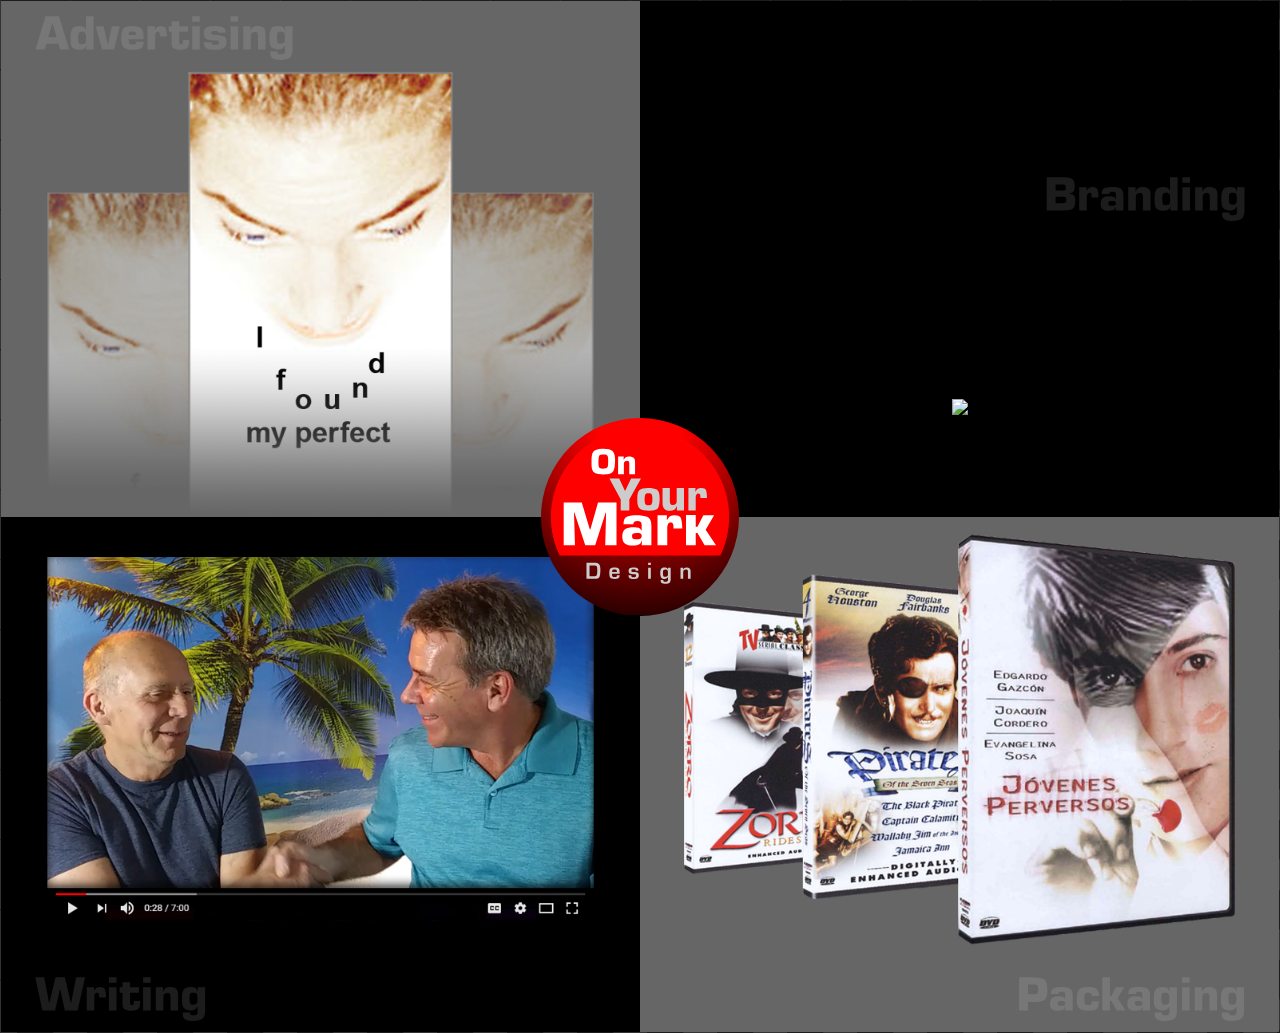
==== commit 5b67d128: "Update go2.html" ====
--- a/go2.html
+++ b/go2.html
@@ -75,7 +75,7 @@
              <tr>
     			<td align="center" valign="top">
        			  <div class="zoomTarget level2" style="max-width:200px:">
-        				<a href="http://www.dealervault.com"><img src="DealerVault.png" align="middle"/></a>
+        				<a href="http://www.dealervault.com"><img id="DealerVault" src="[data-uri]%0D%0AZG9iZSBJbGx1c3RyYXRvciAxMy4wLjAsIFNWRyBFeHBvcnQgUGx1Zy1JbiAuIFNWRyBWZXJzaW9u%0D%0AOiA2LjAwIEJ1aWxkIDE0OTQ4KSAgLS0+DQo8IURPQ1RZUEUgc3ZnIFBVQkxJQyAiLS8vVzNDLy9E%0D%0AVEQgU1ZHIDEuMS8vRU4iICJodHRwOi8vd3d3LnczLm9yZy9HcmFwaGljcy9TVkcvMS4xL0RURC9z%0D%0AdmcxMS5kdGQiPg0KPHN2ZyB2ZXJzaW9uPSIxLjEiIGlkPSJMYXllcl8xIiB4bWxucz0iaHR0cDov%0D%0AL3d3dy53My5vcmcvMjAwMC9zdmciIHhtbG5zOnhsaW5rPSJodHRwOi8vd3d3LnczLm9yZy8xOTk5%0D%0AL3hsaW5rIiB4PSIwcHgiIHk9IjBweCINCgkgd2lkdGg9IjQwMHB4IiBoZWlnaHQ9IjI3OXB4IiB2%0D%0AaWV3Qm94PSIwIDAgNDAwIDI3OSIgZW5hYmxlLWJhY2tncm91bmQ9Im5ldyAwIDAgNDAwIDI3OSIg%0D%0AeG1sOnNwYWNlPSJwcmVzZXJ2ZSI+DQo8aW1hZ2Ugb3ZlcmZsb3c9InZpc2libGUiIHdpZHRoPSI4%0D%0AMDAiIGhlaWdodD0iNTU4IiB4bGluazpocmVmPSJkYXRhOmltYWdlL3BuZztiYXNlNjQsaVZCT1J3%0D%0AMEtHZ29BQUFBTlNVaEVVZ0FBQXlBQUFBSXVDQVlBQUFCSERXeXNBQUFBR1hSRldIUlRiMlowZDJG%0D%0AeVpRQkJaRzlpWlNCSgpiV0ZuWlZKbFlXUjVjY2xsUEFBSVNnUkpSRUZVZU5yc2ZRV2NYT1gxOW5Q%0D%0ASFo5WWxHOW00QzNHSEJFSUo3bHFrT0MyRlVscEthZiswClZJQjZTNmxBVzZRVWJYRjNEdzVSNHU2%0D%0AeVdiZnhtWHUvYzg2OU16dTcyWVNRRFpTdm5LZS82WktaSzYrLzUzbVBHWlpsUWFGUUtCUUsKaFVL%0D%0AaFVDZytEN2kwQ1JRS2hVS2hVQ2dVQ29VU0VJVkNvVkFvRkFxRlFxRUVSS0ZRS0JRS2hVS2hVQ2lV%0D%0AZ0NnVUNvVkNvVkFvRkFvbApJQXFGUXFGUUtCUUtoVUtoQkVTaFVDZ1VDb1ZDb1ZBb0FWRW9GQXFG%0D%0AUXFGUUtCUktRQlFLaFVLaFVDZ1VDb1ZDQ1loQ29WQW9GQXFGClFxRlFBcUpRS0JRS2hVS2hVQ2dV%0D%0AU2tBVUNvVkNvVkFvRkFxRkVoQ0ZRcUZRS0JRS2hVS2hCRVNoVUNnVUNvVkNvVkFvbElBb0ZBcUYK%0D%0AUXFGUUtCUUtKU0FLaFVLaFVDZ1VDb1ZDb1FSRW9WQW9GQXFGUXFGUUtBRlJLQlFLaFVLaFVDZ1VT%0D%0Aa0FVQ29WQ29WQW9GQXFGUWdtSQpRcUZRS0JRS2hVS2hVQUtpVUNnVUNvVkNvVkFvRkVwQUZBcUZR%0D%0AcUZRS0JRS2hSSVFoVUtoVUNnVUNvVkNvUVJFb1ZBb0ZBcUZRcUZRCktKU0FLQlFLaFVLaFVDZ1VD%0D%0AaVVnQ29WQ29WQW9GQXFGUXFFRVJLRlFLQlFLaFVLaFVDZ0JVU2dVQ29WQ29WQW9GRXBBRkFxRlFx%0D%0ARlEKS0JRS2hVSUppRUtoVUNnVUNvVkNvVkFDb2xBb0ZBcUZRcUZRS0JSS1FCUUtoVUtoVUNnVUNv%0D%0AVVNFSVZDb1ZBb0ZBcUZRcUZRQXFKUQpLQlFLaFVLaFVDaVVnQ2dVQ29WQ29WQW9GQW9sSUFxRlFx%0D%0ARlFLQlFLaFVLaEJFU2hVQ2dVQ29WQ29WQW9BVkVvRkFxRlFxRlFLQlFLCkpTQUtoVUtoVUNnVUNv%0D%0AVkNDWWhDb1ZBb0ZBcUZRcUZRQXFKUUtCUUtoVUtoVUNnVVNrQVVDb1ZDb1ZBb0ZBcUZFaENGUXFG%0D%0AUUtCUUsKaFVLaFVBS2lVQ2dVQ29WQ29WQW9sSUFvRkFxRlFxRlFLQlFLSlNBS2hVS2hVQ2dVQ29W%0D%0AQ29RUkVvVkFvRkFxRlFxRlFLQUZSS0JRSwpoVUtoVUNnVUNpVWdDb1ZDb1ZBb0ZBcUZRZ21JUXFG%0D%0AUUtCUUtoVUtoK1BMQjgyV3A2TVN2L25VZC9TbWdqNlhkcmxBb0ZBcUZRcUg0CkFzR2dUOHY4aDc0%0D%0AOVNBbkkveEFzeXhxb1kxdWhVQ2dVQ29WQzhRVkZ0eTlMUmI4OEJNUTBXMkJyUUJRS2hVS2hVQ2dV%0D%0AaWk4YVdwU0EKL0kvQnRFd2QxZ3FGUXFGUUtCUUtoUktRendsS1FCUmZhaGphQkFxRlFxRlFLSlNB%0D%0AZko0dy8xdXU1MGJuSXFDMXkzL3MrUmw4cjZYdQo4NHA5SnVCcEdrUktRaFFLaFVLaFVDZ0IrZHpn%0D%0AOXZqMjI3UFNhUk9HeXdWWFIzbk9hczh5TEdJTTZUUjlUSk0rbHZ3N0F4ZmR6QjhQClBjZnRkblhD%0D%0AVE5xZUZVK2trS0ozK24wZWVPbGE1U0dLVDg4L1VrekR0U0VVQ29WQ29WQW9BZm5jS3VyZUR5bFBE%0D%0AQ1lEYVNTU2FYcWUKQmEvZkF5UG5WRm4raS83TnY4ZmlLZnFiZ3MvalJsNmVEd0VtRC9UZkx2cWQv%0D%0AVkhpU1pPdVNTSWNTUkM1U0NQZ3Q2L3hlRjI3TUpyOAprQjl1SWl0MWpXR2tpY1Q0UFI3NlJXbUk0%0D%0AbE1RRUpjUEdvRmFvVkFvRkFxRkVwRFBFV1lYN0plRVdORDlMZEU0Q29OQm5IcjBLQ3haCnRSMExW%0D%0AbTFEU1dHZWtCQytKbVdhYUE3SFJldFJXVkdJQXdiM3dJQSt4UmhZV1laZTlPK2czNXNsSUUwdGNl%0D%0AeW9iY0dhelRWWXU3a08KS3pmVW9LWStEQzhSa0F4WjR1Y3dMajl6T2c2ZU9BQVB2N1FZajcreUZH%0D%0AbS9LV1JGeGNsUEpZSjM3TkZQZVkzVjJham93ak9NZlhqbgpYbzFVaFVLaFVDZ1VDaVVnWHdqeDA5%0D%0AeDM4eE1XQTgyMGlaTDhJTDUrK2xTY2ZjdzRMRjFkaFIvOTVRVnMyRnFQNHFLUWFESWlzUVNHCkQr%0D%0AeU80dzRlamttamVtTm8vMjRveVBQRDUzWHY5dG5SZUpMSVNBeXJOdFRpbGZkWDQrMzVHOUFTaVFs%0D%0AUlNhWk1FU3FIOUMzSHhKR1YKNkY5WmduUXFqYWZtTEpjVTloNlBhNWVDN2s0endoU0psVFhXWGw1%0D%0AdjM5RzVUR3Z3ZlFheUptVkd4a21sczdhejdCZnQ2WnJjNjdDbgowaGg3VTA5MDd1dGd0VDNkTUt6%0D%0AZGRuU24xMWlXMUtEOU82dzkzci9yTTNLZW5YdC91Kyt0WFJ5RjlwYUMyRlZXU3FwUUtCUUtoVUlK%0D%0ACnlCY0dwcG51MHYySlJCckh6eHFCQzArYUNMZkxoU2xqK3VDWFZ4NkY2Ly8rQ2hhdTJJcGUzWXB3%0D%0AOFNtVGNQTHMwZWpmcTZTOVg4Y2UKd0ZvUi92UW9MOERrMGIyeGFWczlhcHNpSW94YWpnREtCSVJS%0D%0AUmtUbjJxOGZTc1FrVFdSbGpRaTRobUVMNTB3R21Nd2trK1l1OG5mRwpOWVUxSzM2L2g4cEdkeENE%0D%0AaUNkVFlpcTJPMG1ldFN3K3J3Y1pjZCtXY1EzRTZENitONk5VOGhJUjRqcmtFaHdYWGMxK0wrRjRn%0D%0Aa2lUClJiKzc0YVBuR2Vqc3pOOUFpdW9ValNVN0Y2SHB3WDRpY2V3RHczNDNVZXFMV0NMWktRZVFR%0D%0AbEgvQk5ua1RZaWZUUjVpU1RjU3BodGUKbDRtZ0p5VnRsMHNJcU5VUVRYbVFOS21OWEduN0d2NmU2%0D%0AMHZmSnl5WDNTZjBIZjhlOEtUYnRhMnRBWE1qa25aTEVZTHVGTHh1cyszNQpkSCtFbnNOS0xhK0wy%0D%0Ac09UbE85amFRL2lhVGJONDNLbDRhRy8vTXkweGVYeHlsL1hKeGpjOFVnTGVsTnlyM3A1S0JRS2hV%0D%0AS2hVQUx5ClJVRVhRMGk1U0paZHNHSUxQbGkwQ1FkTkdDRGZqUnJjZzRoSEFacGFTM0hqRlVkakJu%0D%0AMi9PMjFIMGhHd1RSTEt2U1RVQjRrSXVEcDQKc1ljQ1hvd1kxSDJQNVNncnpzTlVJajl2elY4blBp%0D%0AWWV0NXVFNWhTOTE0dlRqaGlOc2NNcmtVcWsyNG41c1dRYVZUWE5tTGQwSzFadQpxaGFobWgzcEo0%0D%0AM3FpME9uRGhKaG5jdVZLUTJUcHdnUmh4ZmVYb1ZsYTZ1RXVCaGlPbVk3MUEvdVY0WmpabzVFZVVt%0D%0AZWxHSE8zSFg0CllQRm0wUks1WERieGlpYVQ2RjVXaU11UG1ZWkJmY3J3M0ZzcjhjYUhhNFdVNU5h%0D%0AYm44bWFIaVpaUjgwY2poSWlXYXpseVphRnlFMDgKbnNhckg2ekJ2T1ZiWUpFRVAyNWtKV1pQRzRJ%0D%0AUWtSNitQNnVwb1U4c2xwWTZ2ajF2UFZyQ01YcVhGM2trbko4OGNEMUdsVFhobzUxbAplR05MTHlF%0D%0AVmJwY3RyaWROQTRYK0pNNFp1Z1lUdXRmZ25XMDk4ZXlHdmdpbjNDQTZnUWtWMVRpczMzYmtFU2xw%0D%0AalBud0t0Mi9vcjRZCmJpSXhMdnFZUWo1Y0dGemNnRE9IcmFmMlN1T3hWWU94cUxZVWZpSWkvRnVK%0D%0AUDRvTFIyM0U0Skptek5uU0U4OXY3STBVa1pKRGVtM0gKQ1VNMm9DNGF4UDNMaDJCN09DUlZLZkls%0D%0AY1BHb2xSaFIxaUJsYlJ2R2hoTVZ6ZTVmSmpNMVVULyt2V0l3MWpjWFNCbFZENkpRS0JRSwpoVUlK%0D%0AeUJjQVhUMGJkcmtOck41VWd4Ly85UVZjLzYwamlBVDBGMEg2b3BPbm9xZ3dnRkVkaUFNTHhvM05V%0D%0AU3hjdmhYTDF1L0VsaDJOClJGU2lTSkNRbmgvd2lmQStzSGNwUmc3cWdRT0c5QlJ0dzk2Q1NVRGIv%0D%0Ad3drRWlua0JYMDQ4cUJoT0hqU0lGZ2s1R2Q5WHB3amVoWnEKZDlhMjRzOFB2SVVuWGwxQ0JDTXBS%0D%0AT2E4NHljS3dXQUMwazRqUVBjM05FV3haUFYycEVqSVpsTEM3ODBMQm5ESnFWTngvQ0dqcFA2cwpl%0D%0AWms4c2pmKzcwL1BZU21SRmRhdzhJUGlpU1JLcUYyT1BIQTRCbEE5cTJwYjhNWkhhNURtY0xCd3RX%0D%0Ac25KakZEQjVUanJHUEdvYmd3ClJHVXhzM3pSRGo5TXhNY3lNWGZaWnJURzRwZ3dzaGZPUFdHaU9Q%0D%0AanovZGtVTDRZZFhZekoxWCtlWDRpL1BmUXVhcHNTS1BDbGNGRGwKVGh3K2ZCMEdyTytOQmRXbGFF%0D%0AcmtJZWl5dFEwcHk0UFNRQVJIRDlxRU1iMjNJNXowRWdIcFRTVEtpNEZGTGJoODdESWMxSGVIYUkw%0D%0Acwp0NGxCeFUzNDhYc1QwUkQzSWVSSnk4aEtwTjNvbmQrS2s0bE1nRWpBWWlJNkgxV1Z3RVB2aUJN%0D%0AQktTQkNjWGpmclJqVnF4ckpwSUVYCk4vVkVMT0hCOE5JR0hEZDhMVnBiOC9EeWhrcHNhZzZJOXFp%0D%0AY3luUDhVQ3B2UlIyc1dFQk10bHlXcmJuaW5qSU4yMXpMb0hmVjBiMnYKYk9pRnBYV0ZDSHBORGRl%0D%0Ac1VDZ1VDb1ZDQ2NnWGc0RjBWU3F6aENSczI5bUE2Lzc4UFByMEtNRTN6cGlPV1pNSDczSmxUWDBy%0D%0AbnAyegpITS9SWncyUmx1WndEQWFIM2MyeGpXS1hGQmFXMmF4cXpMQmUrT3BSNDBTREV2QjdQN2tr%0D%0ATEdHYXprY2NNaXdoSFJtQmZYTlZJMTU0CmV3VmFvM0c0NlowRitVUUVaZ3hEbis0bE9QZTRpVmhB%0D%0AcEdqQnltMUNPbHhPMUs0blgxdUtyZFdOUWtZNDRoYUgvbVYvRkJaM1dTRG0KZDdIMklVUUVZMEN2%0D%0AMHF3V2d6VWovU3BMMGI5bk1SR1FIWEtONGRoWk1aRklPK3lBVGF4c216S3JmVit3NWtVMEsxWTJv%0D%0AdGlyNzYvQgpjaUl6QnZFVURsT2NwT2ZNWDdwVjZzajF5ZnpsME1RdnZic1NLOWZYU0R0NDNXNGNO%0D%0AR0dnK011Y2NPZ292RGwzTFY3L2FEMmFZbDVzCmFNeWpRcmpSUFQrQzdpVGNiMnJLeTdhWlNXVXU4%0D%0AQ1pJNkkvRFN2aUpCT1NoSmVhVzcvc1d0R0pBWVN0Y0pyL1hSZlZPRTlHSW9CczkKb3k3aWhlWEtF%0D%0ARDFUK3BTSmlOZmcrdGkwbCt0ck1HR2tkeVhTTGxncEQxTHlMQ1lLSnBFZjJOL3hiMDc3R0VSYXFp%0D%0ASiszTEZ3QkwwcgpqRmpTSTFIWER1MnpFMk1xYWxFVENlRzU5WldvamdSRnU5T1U4R0ZMT0lpUU93%0D%0AV2tsWDBvRkFxRlFxRlFBdktGd1A0NkZRNTR2Vml6CnVWYjhRQ3BLODl2OXhqNFliSTcwajRmZXhl%0D%0ASlZPOFJSbTBQbTVnV2NIQ1JzeHBUSkIrSzJpVVJ0WXhqUHZiVWNyMyt3R3FmTUhvMXYKbjNzdyto%0D%0ASzUyUk5zbnc5MCtMU1JrSFZiYW5ITHY5OUJmVk1FZnA5YnlBQ2JJMTExM2l5VWxlWkpoSzc1eTdh%0D%0ASXBvRFJFb25qdm1mbgpZZUh5YldJYVpqa054bUdEUFI1M3R2MzQrcUtDQUFxSjBHU0pFSldGdFNO%0D%0AbEpmbENGbXhpWlhNTTRSNDVpcGpjOHViMkMxL0xXaHdSCjBoTkpQRDluR1o1OGZabnRxK0tRRWla%0D%0AR21kd3BkajBOaElsZ1BmN0tZakVWNDNxeWlkdUpoeDJBMzN6M1dKUVU1NkU3bGNuTkdpTGkKUHR0%0D%0AYWcwakZmU2owSlZDUlI0UVFuSnZGc1Axb2tFWmxYaGdWd1JpUk5qODJOT1FobWpLay8wcjhNUlQ0%0D%0Aa2xSSWwvaUgrRXczQXA0VQppcnh4UjlQVVJnb3RLOGMzZlpmK3lhbTNrZE1ncHUxQWJobE9tOG5R%0D%0Ac05BUzkrRFJWZjNrTW5tdm05cWV5akdtWnpXcXczN2N0M1F3ClZqWVVJdVMxZlhqNGQ3ODdLZVox%0D%0AQ29WQ29WQW9GRXBBdmhBRUpMMGZubUtJa0Z2WnJSRFhYM0dVbUUvbFl0dk9KdnppN3k5aThab2QK%0D%0ANk4yOTJCR2VyYXdMTjU5NGg2TkpKRk9wbkNkQ3RCRDFUV0hjZk84Y0RPcFRqa3ZQUEdpUEFWWEZY%0D%0ARXRPM05Pd1hIYmRwSDZPOU10KwpDVDR2a1IrdlMzeFNtRGkwaE9OMmh4TTc0QS9mbjJrVGZoZjdt%0D%0AdnQ4ZkgxYm9rT1gwZFp1dG5DY1JubHhTUEtTTUZuWXRyTVJCWGtCCkZCY0dVVkZXSUZHNTJEbGR6%0D%0ASVM0VExsbWIxWmJPWE1UTXRxQ2V4cHRkbFMyRHdxWEk1ZUFjRm5ZQkl5Zm1URVc0M1pqd2lUMTlM%0D%0AR0oKbUF1dFJMUml6RGd5RWFTTWxHZ1hhaUordENTOEtBd2swQzBZRlEwRUcwL3g0NzEwWmM5UWhF%0D%0AaU9pV1lpS3JWUnIvUVZzNmxpWHd3aApJaTB4ZWdaclJ2b1h0YUxRbjBDUlB5N1p4Vm5MSXc3dFFy%0D%0AYk10azZscDF0bXByNW9Wejh1bWVtMGYyWjB3TG5HdnQ2VVIvaGNhV2ZrCnVNVFh3ekRNREkrbGY2%0D%0AZm85eVI5VWxsSGVEVzlVaWdVQ29WQ29RVGtDMFZBdWg0ZmlNMkVFa1FlempwMkFnN0pNYjFpVTZE%0D%0AdDFVM28KWFZHRXk4NmVnZC9kK1pwb0gxaFRrSGt2NS9SZ3dYckdoUDdvMDZOWTVGR3JYZmtzSk9r%0D%0ANVF3ZDJ0eVhKRHFHcytLdlZHM2RpWjEwcgpQbDY5VFlSeHc2bVgvWEVjbEZtQVo1TGhOb1NRc0Ft%0D%0AVjRmaEdaRW1QQysxSVFFWm1sbXZSbmh4azRUUmZHUk9RUEQ4aTBRU1dFdEVhCjNMZWJFSkFTK25D%0D%0AVzltaWNoR2JEMVVZMG5HZllSS090ck8wSmlKVjlRWnVTd0JUQjIraHdIVC9YeklUMk5ReHhlaGN0%0D%0AaG1XWDNTWXQKMlI2ejI1OSsyMEhFb2lIbXBYS0cwU2UvVlp6RDJTVEtJTUhlWTZSUkVZclNiRWlq%0D%0ASWU0bEF1SVRnc1ZScVlxOFNTbE5ROXlQTlEzNQpxTWlQSXAvSVJ3a1JHVk8wRnFab0xDenh6WEJV%0D%0AUGxhR2NHWHFhN1FuWGFaTlFHeGZGNGVjR2thN050cWxYNnlPVk5oeTJzak1qZytGClFxRlFLQlFL%0D%0ASlNCZklKaGQ5QUZoWVRjV1MySlEzektjZnNTNGRyKzkrZUVhM0h6UG0valdPVE53enJHVEpEclRq%0D%0AZjk0U1h4QldGdkEKQWpGclBid2VIeTQvOHlEeFUwaWxUQ0V1N1NSTjdoQzN1MTEyOWJiM0F5czNW%0D%0AT09YOU56R2xxaVFHU1lWWEMvN1kyWlAyVTNMSmp5bQphVHFmM0lRUzl2ZVNGOFZzKzg0eTI2NjNP%0D%0AbWR3SWpRWEZ3UkZBN09UeXJCaGV6M0tIVE8wZ2p3Zm1QT1F6QzhPMHZKTzAyeXJHTXhzCldYTkpU%0D%0AcWJzMmU1eEJIbGJzNEIyYldGbW5ldmI3SnhZYUdkTmtHbTZjd1Q2elBYMi81a3VFOVVSSDNhRWd4%0D%0Aam9ha0JmSWlGRnZqaDIKUklKd3B6bEVzTzNYd1ZJK0U1V2FpRS9LeTZGMFM0bG9zTUtvTmhMQWxw%0D%0AWThwS3dhcW44S3hiNUUxdS9EeU5hM0xWR0pYWDJyN1pNaApKNW5hbThpYTR4azUvU0xYZG1BYmRs%0D%0AZGxTSnJoUE4reXZ6Y3RqWHFsVUNnVUNvVkNDY2dYRVZZWGo0aHQ0VEF0NFdmWjZUcURIVFhOCnVQ%0D%0AMlJkL0hHM0ZYWVVkc2tlVE5PbmoxV29tYjk2T1puaVN4RVVKUVhFRE9nK29nYjg5ZEhVZDQ5amdF%0D%0AOUFnajQzWitxREJORzlrSGYKWGlYWU5MOE9SZmxCSndwVmpuYWdUU3h2LzcxREh0cVlqbk1DYjdX%0D%0AeG44NmUwNjc5aEtTWUVyMkx3YVpvRzdmVlpuT1VjQlF1MWo3dwpjMTJXN1ZBdHhsSkdSZ1BTdmp5%0D%0ANS9XSkpXYkxHU0xaMnFNTjEyV3ROSytzREl1VjJTSWV0T2JEYWF3S2NaSW1zSFFrbnFhOWFBMFNR%0D%0AClhPZ1dqS1BZbjhEV0ZyOWNVeDZNb1dkK2xINXpDOGxvU2Jqa2VXemVWRUxYdXFnbWRWRWZOalNH%0D%0ASkI4STNMYlR1cGVOdU1UbnhTRUUKRnB5RWhUYUp5cGJYK1d2bWtMbU9taUREMFJaMVh1OU0zWFBH%0D%0ASTh5Mk91czZwbEFvRkFxRlFnbklGNUNBbUYwendlSUVmejNLQzl1WgpYakdlZlhNcFBseThRUnpT%0D%0AcTJxYWNPMU5UeUY5MWZFNDhkQXhjanI5cTl0ZXhxYXFNRXJ5T0U5RUhkYThkUy9XdkpjUGIva3dI%0D%0ASC9FCmdUaDBVcCs5TGdPYmJoMDNheFFXcmRoQzVVbExBc0JNM2FSK09hRjN4Zi9BK2Q1eUlrMjF0%0D%0AWVdqTVVHNkUrRytjdzBJWCsvM2U5SE4KSVNDeGVCSWJ0dFNoYm1SWS9sMUloQ2d2NkhXMEs3bGx5%0D%0AbjIrdWN2ek0rKzBwZmMyRFlKY0o3SzgwZjdhZEVaQXR6OGloRHQxdFA4NgowYmFrRVRJbVdHbEVp%0D%0AVlRzWk1KaEdpZ0x4VkhpaThOTTU0dGZSYmRRRk1XQkpCSUpOM2EwK0pCSzJZN3VQbmNLM1FKeE1W%0D%0AbHJpaEU1CmFRclFjenhDV2txSXdBVGRDU0lySHJpUk1iTks1eXA4Y3RyZkVEVkdXL0p6cTEzLzJG%0D%0AVXgydHJJTUR1TTNVd0tSRFBidjBpbjI1NmgKNjVoQ29WQW9GQW9sSUY5SUNyTFBkOW9tVkVrTTdG%0D%0AMkcwVU43WmIvZlV0V0laK2NzUlRTYUVEOEl6a3V4blVqSWovLzB0UGhEakJuVwpGMlZGQVF6MXJj%0D%0ARUY0K3N3cHFJQlBpT0dIVTFlTEt5ZWo2ZnZuNGVWYTQvSCtTY2RpRkJnNzdwaTdMRGU2Tk96Qk9z%0D%0AMlZSTUI4YmJWCmJSY05qOVhKcDdQZnNsS3VRMGc2eitETzVtSmxlVDZVRkFYbDMrenN6U0dKYStw%0D%0AYWJBS1M1NWNrZ3NiVzJrLzMzazZ2TlR1NUxpdDUKQSsweWxuVDJ2ZjFieGllR3M0eEhreTdSZUNS%0D%0AU2JpSWNjZlFwYUtYdml5WFRPSWZmTGZZbkpSUDZqbGF2Uk0weXFEMUNuaFRLUXpGNQpibVBDaTUw%0D%0AUkgxcGpkcDRUVGx6STBiQ2E0bTQ3MS9vdTdXL3VwcjY1ZFRZL29SMzJOSDd0Nnd5b0JrU2hVQ2dV%0D%0AQ29VU2tDOG0vZWlDCkNaYnRFMjVnK01EdUNBYmE4blFzV2IwTks5YnRnSTlEM1RyK0NFd2txdXVh%0D%0AY2MxTlQ2TW9Qdzh6aWhiaC80NVloVkJlQ3JHSUYrOXMKN280VnRRVWs1Rm9vTnpmanBhY2ZReUFR%0D%0AeEFVblRvYXhGeEZVT2F0NDN4N0ZXTDJoeXZHVGNFN09ZYlhKNDdEYW1UdFpPYjRSVmlhTwpWQWNU%0D%0ASU5iV3NHTjcya2tDeU0vTkxZOGtJUXo0VUZ3UWtuOXpicFBXU0F5TnpXSDVMWitqWVJVRTI1a1J0%0D%0AUk9OTFdzUEpsaU9NTzI4CnozYlF0cU0rMlQ0Z2hoMlJ5MndMTlp5dFM4YlJHN1kyUWY1dG9NMnZ3%0D%0AdUlFZmhZUktJTUlTQUQxVVQ5NkZFVFF1ekFDcjVGR3pIU2oKVjM0VVFTSVVWZlY1MkVMWGNONFI5%0D%0AbWNwQ2NTUTUwMUxDTjVhNnJ1R21KcytQbmw0VVRBQnZ6dnRSQWV6MzVPSlhwV2hCVm56cXozVQp1%0D%0ANTNwM0NlWllPV0VORGF4WjVNNWhVS2hVQ2dVQ2lVZy94OFRFQlpxT2N3cmF6K01qR2hMejF1OXNS%0D%0AcjFqYTNac0xRWnNDWmtTM1VMCmpHZ1ZUcDZ5QTZIQ0dHcUlkUHhsN2tENS9aZ2hPK0Vsd1haRGZR%0D%0AaWJtMnB3ejZOdllzend2cGc0dlBzbmxvVk5uWHBWRklxd0xzSTEKNEFpL1ZvNjVVMGNCTjRjTVdE%0D%0AbGtJRXMrVERTRkkyaG9EQ1B1OTRwd3kxRzBPT3M1aDlibEM5bUpQaFQwb3NnaElBM05FY25EMGRB%0D%0AYwpSVHh1WjJJdnlQUG5DT01keWNMdWZVRE1qSEJ0MlhVSlJ4TDAzTEFUMGNvbER2Y2hJbjRjOGNw%0D%0AQ3hybmRKaVNjdzZTeE5ZcUF6NHNJCjNSZVBKZTBlTWpKbVgybFliaUtJUkdicVl4NDBoTDNvVVdT%0D%0AaGV5Z0d0eXN0MmREN0ZOb082RHRiL1VSUVBJNWp1Q1dha1JEMVV5enAKUm5VclBUOWhvQzdxa1d0%0D%0ATC9YRnhVazluOHJyazFNR3VsNUd0YTlyeGg4bXh3ZXFFYUJqdDJxZ2pBZWtzZ1lvU0VJVkNvVkFv%0D%0ARkVwQQp2c0F3dXhDR2wwLzQvVjVQdThTRHJlRTRObTZ0RWJ0L0EyMU8zaElJaXY2ekxHaGlTczh3%0D%0AZWhkRjVBVDk0Ulc5OFBjRmZUQ29KSXp1CmVWRmNNSEV6SmcycXdaUmVBZnpmQ3g0OC9jWlNqQjFT%0D%0AWVlmUC9RUlVkaStSM0JlcFZKSjYwRVB2VGp1YWdGdy9EOU54TkhlMEFqbFcKUzFtbmRFZDREUVg5%0D%0AK05yeFUzRG9sS0dTZkpCOUh0aWY1WjE1NjFEWEZKYnYwcWswaXZJRFdSOFFKaUROTFZIVU40UVJT%0D%0ANlJRV2hRUwpNelRiK1JyWjU3Y2QyMXZac2hqdEVxSGI1L2tlcjB1eXhYUGVrc09tRDBkWlViNW9Q%0D%0AVGdSWW4xekt6NzRlQ09xcWhzZDN4VWJYdXFUCmNjTXIwVXhsY1hGVU1McisySU1QSUpJVXhMb3Qx%0D%0AVmhQL2NQWHU1eVl4MHd1NnFKK2NTTHZYUkFURXlyK2lSTVRzdHFFRS95eHI0ZmgKK0hKd0JDeWZK%0D%0ANDBJRVpDNnFGZWMwNnVKcERDS2cwa1UrcEpPQksrMG5RQXdVMmNuZjBxbVg0eHNTTjRjMHBXSk9N%0D%0AYjNHSm5BQVczOQoxWDdzR3ZJc0s2Y3RjNjgxZFIxVEtCUUtoVUtoQk9TTGg2NGtJalNKVWJqOEhw%0D%0AUVZ0eEdRYUNLSnVzWld4OWpHYkpmeE81bDJZMlI1CkdBTkxXckc5SllBaWZ3cnZiQ3BHeXJTd3Vq%0D%0AYUlINzB4QkpzYVF2ajVyRFhvMTZNVnA0M1lqcGUzYmtOVlF3Szl5LzJmV0I3T3VjSGEKZ1VTU2hl%0D%0AdDBXeUxDdHRwbWMyYllKL0h0YzB0WURrR3hITjhSMWw1ODQ0eVo3ZDdSME5TS2k2KzdEMXQzTnNC%0D%0ARnYzT28yYklTT3draApKemFzYjJwQmMydVVDRW9MNG9tazNNTTVRdHlHeXpIajRqUi82UTVtWWJ0%0D%0ASlJHZzZKSTd1NDR6blp4ODdXVDRaOFBPLy90UDdzSHJECmR0RjBXSkxGM0JLdHlOVVhISTV2bi9N%0D%0AVmVZN2Y1NUhJWU95djh1aExDN0JveFdiUm5waU9mMGhkeElNdHpYNGhHNzJLWStnZWlLR0YKeUVW%0D%0ARktDNXRVaFgyb1RudXloaFFvVGdRSi9LVlJtUGNKNXFQS0ZWemU0c1BWc0tMQWlJZ1RDUmRLSEMw%0D%0ASUdrbjZsZE9HenYxdGVNRApwSE04VnF5MnlGMndmWXdNNUNacTdPQ0UzaUdQU0piRVpLN1hkZXkv%0D%0AQUtQZGZHdi9uZFhKTlh1NnJ1TjNuUjFDV0o5VDJYZjN2ays2ClozZmwvaXpxMEZsWjk5Um1uOVF2%0D%0AbjNUUDdwNzlTZjI3di92dDA0d3BZeS9LdWJkdHVyZmoxTnJMc2JXMzdiaS8yMnB2KzgzYXc3ZzMK%0D%0AOWxEWGZabFhuL1Y0Nk1wYzJGTzlzSmYzNzJuODdNczQzVi9ySGZaaW5kMVRHMzVTZit1dXJBUmtQ%0D%0ANDNsak96SEFtNldsSkJVbVVpbQoycG5keVBld0V4WVdCeElZVWQ2S3R6ZVhJczlEZ3JYTFBva3ZD%0D%0AdGlPeXcrdDZJWWpCMWRqZGxFVWZoSnkzYkVvRVplOUkwbHV6aFZpCnVUcnhXMjd2SDdGN24rK01k%0D%0Ac0tXZm1NazREOUdBdnUyNmtaNDZkbGVyMXY4V0xaV05ZaEdnclVVVEF4S2kvTEZKeU1hVDZDcXVo%0D%0Aa0oKdXErK09TemFrSjdkaXRDdHRFQXlremRIWWpuSitEcTgyOXgxM2twUjBtWTJtL2U3QzlaaTVZ%0D%0AWXFKME83VzU2L1pVZTlST0d5bzBWbApBZ09rc1hqVk5pR0NiSXBtdUZ3WTFMY2IrbFdXWWR6d3Zs%0D%0AU2VmR3plM2dDM2k0Z0ozUk1oQXJHSkNJaVo4S0RZUndRaVA0YThsQWM5CjhoTFVCbTVzYXZUVE5T%0D%0ANjRuRUoxQ3lYZzhacEVTcWc5d2w0cExKdHhSZUllU1ZKWUhreUlHWmRwR2xuVE5rZjlJVkc5ckp3%0D%0AMnNEcXMKWFcxSkdqT0pDSFArYWUwNi90cnViek1CTkN4ZDUvNTdCeHBXTm9ta3k1WHBJNXM0WnBK%0D%0AK21qa2RsK3RUbGRIaVpiN0x2ZGR3dnVobwpXSmViU0hSL2xaM05TUTFYeC9wZ2wvTG1sbysvZEdW%0D%0AOXRheHMwbFRiUjh1SnlHWjBQaTQ3K3BYdDg0R1EyWDdnWi9JaDVYN1hzVzB6CmRXMVhsdzVsa3pa%0D%0AeDdqTWRyYW5oTXRvbFZKWGl1MnhEWExPRFdXVDIzaHd0N2Y2cTg2N2pydU9ZeXZqUnRTL0RudHFt%0D%0ANHlKajVpeFMKZHR1WjJmSGRzZTNsdVIzcTczSzFtWjEyVnJiT2tIdlAvbTh2cTUxcGROdVk2RERX%0D%0ATy9SbjlqcmtSczkweGs5dS9UdTBlVWJMM1g3dQo1THlMRXdMdng4RmdPZjNXc2Uzc3JTaHpLT3JN%0D%0AMTl5NTBNbGF0RHRJL3pqK2pCMzdadGU1MVBuRXo2eGRiZTkzNWx1bWZZMmNkZTh6CkdBZWRqY20y%0D%0AZzBCMHVrYnZ1aWEyWCtjTlYxdDVPMnZQL2JsZUt3SDVIMEJYRWhHS0hUK1JqWWFXY1BZN0ZvenpB%0D%0AdjVzU052Y2hIbDgKL2M0V0gvb1N1UWlUc0h2LzRoNW9qYnVRU1BIM0hsVGtKekdyYnozcUlpVFVr%0D%0AbEJjVDMrTlFENDl6N3RYNVlsRTRraWxVbTFKN3RKVwpOcWxkNXYzWnBIYk9wODBmSXljUm9aTUVy%0D%0AN2sxaGxzZmVBTWZMZGtvU1JSTjJBdGxRY2d2ZVUzWS84TkRzNjliaWEwQmlzUVNxSzV2CkZuTXh2%0D%0AcmU2dGhrakIvVkU5N0pDOFFOaC93Mzd2VG5uQVRtSitReWpmU0pDTGtzaWxaWnM0SnlnOGFIblA4%0D%0ASUR6M3dJTjA5c2VxK0UKQVBaNWtVZGxpMFNUVWo4dVgxTkxGTCsvNDBXOFBYK05KRWVNVVIrZGU4%0D%0ASTAvT1JieCtIUWFjTXgvTmtlV0xlcGxnaWVXMGdYbThaVgp0L3FrVC9KOWFmUU14Ukcza2lqd3A5%0D%0ARVk5V0I3cTEvYWtzdkh2aDhWb2FUODkwNjZwekhta25LeUZxV1JDRWdsRWN4U2YwS3lvQ2ZUCmFF%0D%0AdjQ2S3pERnF6MmlRaHpvaVREQ1F4Z1pzSUhaeHZENmp3UllkcE9SSmg1ZnFZdHJXeVNROFhuQ2Q1%0D%0AYldBdkk0NDlOQk5rdmk4TmkKTjdWR2lJRGJ2bEFjcHJvbG1zaUdXV1pTbng4S0VHR2xjVXVFbXU4%0D%0Adm9Qc0NSTmdUTkwrYVcyTHk3T0xDa0JCcmpqS1gyYzg1d0FNVAplOHZxT3Qva3NvZXBYTkZvSEQ2%0D%0AYVV3WDBiTjRzSTdHNCtGQmxsakd2aCtaSW5sOWUyRXJYODJHTDRSRC9ZTWduOVl6SEUvSXNmZ2JQ%0D%0ACnYxWjZaanlSUWpEZ0U2MWxPbVZtTllLOFhtYmV0YS91ZUlZak5MUzAwbnU0UE01aFRIRkJRTXJC%0D%0AYlc0TGVTNFUwWGVjMURWQzM0Y2oKTVRtOEtNd1BTRDl4QUEzSFVsS0VDVC9WaGFNVzhyckdiYzFy%0D%0ASHQvSGlXZlpuSlA3cWprY2xUV0hWOHhnd0lPOG9KK3VpVXNFUk1PVwpvQnovT0VzMHc1bTVLbjNz%0D%0AYzZPTGVYQ2xyQ2thU3p3dWVJMjBENkpjVWc0ZnRYMDRFcVZ4WTBwNXVad3RWQVk1Q0tNeXNhOWVM%0D%0ASjZ5CkJUOFNva0swYndXYzhXUTR3VDFhSTNhYnloaWg1eFlFQTRqU21PQnljM0NSREVFTDAzVThQ%0D%0AdG5jbHUvaE5qZEVPS1A2RitZaFNmM08KZm5sY0pqYlo1WFpvb3JKd1g5anJ2T2w0dTluMzhOemg5%0D%0AM0Q1dUcvNXZvSlF3UGIzNjRMZkpyZEJPcDJXZDl2NWZpM1p3N2gvK2JrOApkek5DTUFlUjRmckdF%0D%0AZ25KYjhWbFl0OUhIZzlSK25BZHVEeUZlVUVxWjBLSVNsRitTTVlWWHhOaS84ZFFRRUwxYzkvenZ6%0D%0AbFlEVCtMCmY4OEVFT0h2MmRvQSsyRWU4M2pnT1JhT0pyTkplM2tzOEh0NTdQSjc0WkFoUGpqTm83%0D%0AMmMrNjJwSlNKOXdYbkVlUHh3ZWZrYS9tOGUKNzVsVFFESE5wbm5NOThYb1dhM2hCTTFodTc5czRS%0D%0Adlo5bUVPNHFiMjRqbWVTS2F6UVdYNGoxL1dHTC9jdzVZa25CZU41MkkrbFRYRgovZE5zcjVsK0dv%0D%0AOHR6dGptdDdOWk9BZTk2YW91Z1l2S1Bxb2NNTWR1SDU5ZFB2aytLV3RiNWpDR3k4OFdIbHlYUkNJ%0D%0AdDkvRGM1MnY1CkFKYm5OL2NwdDBjUnJkTXBaM3dGZlBhYXoyaWsrZ1NvUG15ZFllN0YrRFcrNUdl%0D%0ASVh5SVRySzZJYWFZTXRvYW1TUFlibnB4c2NzUisKR0ticGJjZDQrVDlYMXdld3NkR1BrOGR2ZzJk%0D%0AUkQxUzFlakM1bHh1OTh1STRaOHhPV29nTkVSempFUk1mN3l6Q3dFTUdvTFJnN3doSQpmVk1yNHV6%0D%0AL1lWaFo4NnIyOWNzeDhjbitscE9JTU9PUEFTdDdxSjdQRHViNU5FRnBjY2ljNHZBaXpza1hlUkw2%0D%0AQXU1c0VrTGVoSGpoCjREd2tyVFFCZDlZMXlmYzl1aFdLMEpMeGJiQmc1a1I0TW5NKzdjbWRIZlhL%0D%0Aeko3OHlvTG9jdGxPNlBRL1hqRGR6Z0ptMThWK0FEdDMKczlESDVtSzhzTFRRSnJ5anBsR0VJQmF1%0D%0AT0JnQXQ3THBuUHB3TXNqTlRUN1JRQldFRWhoWUhFWFVwSVhIUlF0akxJQ2RyT1d3YklNdApUbFJZ%0D%0ANUU5bUkyQ2wwcmJtcUQ3cVJuT01DRWk1aVZJaUtHN0RSTXkwUS80YU1OdWZybVNUQlRyK0ljN3ZW%0D%0AazU3WkJZaHcwSzdQbXMvCmRvMjIzQ2ZaQmpWeklvQXBQai95NFJJaHNLSzhBTjg1L3l2WXRxTVJE%0D%0ANzg0RDcyN2wrQzZ5NC9CM0k4MzROR1g1cU5IOTJKY2ZQb00KakJwY1NadFpDblBtcnNUVHJ5K1dj%0D%0AWHJOSlVlS3o5UTlUN3lIRmV1cU1IaEFCYjUzd1d6WnJPOTgrQzFVRUpFLzQraEpDTktHeVVMTApm%0D%0AWFRkVy9OV3k3MUdGNDRGZVlUeWdjRlhwZy9Ic2JQRzRvUEY2L0RVcTR0a3ZodzJmUVNPT1hpMGxJ%0D%0ARTM1amMvV29uWDNsOGhRaS9uClBqcmhzUEVpZkd6Y1VvMUhxSDZyTnV6RXpJbURNWnZ1NC9vdVhM%0D%0Aa0ZKeDAyRG1PRzljRUhpOWJoNENuRFVFS0NhMHM0anBMaVBHeloKWG8rN0hudGIzczhDMzc3SWxp%0D%0AeFFzd0I5NFNuVE1XNUVYd1NvYmFycld2RG5mNzJFb3c4ZWorbmpCMHY1V1FDKzdUOXZZTlg2S2h3%0D%0ANgpkUmpPT0hZSzNsdTRGdjk1NWtNY01MUTN6ai81UUZsVHVCKzdVVnZQWDdZSjZ6WlZZZHE0UVhq%0D%0AbWpjVll2bTQ3anA1eEFLYU5INGc3CkgzMGJGYVdGT09lNEtmQjR2U0pBUGYzYUluejQ4WHFjY09n%0D%0ANHpKZzBXSUoxc0tCK3k3MnZ5UHJ6QStyZm9RTjd5dlAvODh3SFdMeHEKS3dJWndXY2ZrVTViSkJn%0D%0AWk9PdTR5Wmc1YVpnSVN3dXAzSSsvTWg4MURhMzQ2akdUMGF0YkVlNTU4Z1B4VC96bVdZY0ljZmpI%0D%0AZzNOdwo2cEVUTUhYTVFCSHlObE0vUEVuM2JHS05NclVWQzZVc3lCNDhlUWlPUFhRc0NXQkJiTnBl%0D%0AaThkcFRCOHlaYmdRbFg4OTlvNFFCQzhKCnNxY2VOWUhlVTB6ZnZZMHpqcHBFYlRhUStzRXZkZjN6%0D%0AM1M5amNOOCtPTzRyNC9BK3RmY2pMODVGWmZjeVhQclZtYWlwYjVVOFdwVTkKUzlIY0hCVWlFQ1dC%0D%0ALzQvL2ZCRlRSZy9GaWJQSHk1NDZkOGxHUEVIbFk1TElSSENmeHJsaEUybytFTHVNMnFFWHpVMzJG%0D%0AMXkwWWhNZQpmbjR1ZXZjb3d3V25IaVNDWTRycS84S2NKWGp0Z3hYU2x6TW1ETUdEejMySXRadXFa%0D%0AWXlkY3NSRXVyOVlnczN3ZkoweVpvQzAyNzFQCnZvZlRxVjFuVEJxSzUrWjhqS2RvVEl3WjNnZG5I%0D%0AM01remZWVmVQVzlGUmpjdndLbkh6VUZRK2d2QzlhdnZMTVVMOUxIbEw1MDdmczgKcHZveHFlVCtQ%0D%0AdVBZcVJqVXJ6dWlKQ3cvK2RwQ3ZQSEJTb3lsY3B4R2ZjTytvdFcwTno5SFkvcDlHcTlqYU94ZmRP%0D%0Ab004WSs4Ky9GMwphUzVHOE0ydkhpSWtrcDkzQ00wVjdrZGVZWmpJdnZIaFNqeEU3VFZtV0crY2Ur%0D%0AS0JOT2QzNE4vUGZraUQwWkExWS9Td1NtcURTZWhWClVZSzFtNnV4WVd1TnZKdkpEQXY5NWFVRldM%0D%0AaDhvN3hMOHFoVkZPSEs4NzZDUmJSV3ZEQm5NZnBYbHVQL3ZuNlU5UGxySHl6SEJhY2MKaU9uakJ0%0D%0ATzFLVnA3bGtzYldsM1FKbkE3dFVZU0dEK3lEMDQrZkFKZWZuc1ozbG13UnRiUmFEU0ZualFldi9X%0D%0AMXlSamF2N3ZJTksvVApldmM2dFY4NEZwTjFsOWNKSHQ4c2U2emZVb003YUM0ZE5uMG9wdEZjdXAz%0D%0AVzZUNDl5K1NhRittNXo3ejVNWXBwZmVTMWZjR1NEWmd6CmJ3MlJ0OEFuMGd0cmJ5eFgvNWYzMHkr%0D%0AYnljUytmSGdNOFFuZzV1MTEyVTBrUUlMNmdMN2R3UEZhMDlsczNQYUhoZExxcGpodWZiY0kKTlUw%0D%0AZW5ESjVPMjQ4YkIzdU8za1piamxsR1E0ZlZJc05UUUVNTFEzam1TVWg3TXliZ1pNUEc0TzlYWk0y%0D%0AVjlYYnB4WG9QSndyck03cQoyNTZjbURtMlBpeVk4S0xCRTgwdHB5R09TWVh6dnpTUkVMZkxqZTYw%0D%0ARVF2THAwMjRqb1IrUHRWb0NVZGxjK0ZUb2dwYWNQaUVKNTFKCkJyamJjTEpXaHl6dGJaZXlmTVZa%0D%0ANVBuRW1FK1hNMzh0NUVUWFF0dTF2S2t5YWVJUGIyRGlCMkxZR2RMVGFUT25EMjIva1NvaUdZMVIK%0D%0AbStnTktJMWdiQVhWdzhPbVZWNXNiZlpLNW5ZbU5nVytoUGp1OE10cXcyNGlmSWFVc3lic0liSkNH%0D%0AeVBkVThFbVdpNGlhRGxoY28zYwpkamJiaUdCNzh6aW5MY3lPWVhqM1BFNnp6ekRnaEZMV3orZitv%0D%0AZit4NE1TYjJObTArUjgwWVFCcTZ1cEVXTHJ3bElNd2NtQ0ZtRnYrCjVMSmo4WjN6RHBOUXo1WGQ4%0D%0AL0NMcTA3RmlUVEhFNGs0anBvNUdwZWRmYWdJOXMydFlRenIzd1BmcG12UFBuNEs4Z0lHQ1hIZFNF%0D%0AQ2EKZ1lvaVB4cHE2aENQaGJPQkNmWjlEYk9RU0NmaG8vbHlNZ2w3dk5sZlNKc25XelV5aVo4NHFw%0D%0AOW9EOTFJb2tkWkNMKzYrbVFjTUtRSApDYnREOE5mcnpzTG93ZDNSMnRJa3hPZzNWNTlLWk1TTGdW%0D%0AVE9yOUU5M1V1RDlGc3J4by9xand2b21UMUtRNGhFd3lTZzlNUTVWS2ZpCmtBZkpPSzBScVlSRHNQ%0D%0AZXREbndJeEd2VnNZZU1JV0l4Rk5IV1pqVFYxU0lTRHVOSUlnekhIenFHM2hOQnVLa1JrVWlyckdP%0D%0AbkhqVlIKeW5neDlVMWxSUUd0NDN4Z2xDU2hveHhmTzVITEhrQlRRejJHOXFPNkhEK042aDVFaklT%0D%0AeDhTUDc0dnlUcHFNdzZNSndJb2pubkRCZAorbklHa1pJYnJqd1JwVUV2WGRPYkNNRVVCTHdtYW5i%0D%0Ac29IZUhjY2taQjFNN1RrV2MzdCt6UEI5bGhTVGtKNU5kR25PODdpWFRLVng4CjZreGNmd1c5bTly%0D%0AZWd4U3V2ZlJvWEhYK2JEbnBuenA2QUU0NWZEdzhSb3F1VFJJaEc0M1RqaHdQZytwNjJMVGgxRDRq%0D%0AYWRGSTRPemoKSnVHcWl3Nm5lMUlpcExQQU9YUGlFTno4NDdNd21lcmpkYVV3dUhlSmpNT2pENkUy%0D%0AcFU4eUdVZVVoRlFXMWcrYU1KaUk1bGg2VmhLSApUaHVHMDJrOGVOTUp0TlRYbzZXMVJZUzlpMGk0%0D%0ANTNMMUxDdWcvY1RDbVVRQUp4M1FHODB0TGVoZUhLSXhNUlVqQm5aRHJLVVpvK2p2CmRUUlgrdmNx%0D%0AcHA1TllVaGYrc3Qxa0pQMGZSL3ZMRlR6WWRnNTFNZFR4L1NEUVdQdnluTVBJNkl6bHNaQkVjNG5n%0D%0AYnFBK3JaL1pRbCsKZDgxcDlQNFNET3pkallqY0pKbS8zY3NMcUUzT3hFbDB2VVgxRzlDem1NYUNn%0D%0AZGtIanNSUk0wYkFqRWN4ZGV4QUdoZFRjZm5aczRqcworVVRqYys3SjAybitscUM4SklpYmZ2aFZJ%0D%0AbW5qMGRMWUNCL1ZpVTJ0NC9GNDJ6NjJEeCtXVlprczVPZjdjY04zVDhKRlJNWjlScExHCldoNEta%0D%0AZTBvd3kwL1BZZm13bWlFYWI3T25EZ0l2LzMrcVRTK3kxR1E1OE41Vkw0ZlhISVVFYWwrMVBkUkhE%0D%0ANWpGR2FUVUcxYVNiam8KYzhTQkkzRHNyTkh3dWszcXoyYnE5eGdKN3hOeDRXa0g0cExUWjJKd24x%0D%0ASTU1UjlLYytMM1B6aUR4dGxJMnNmaUdOUzdHQVVoTjYxdgpNWXloZGVPc1l5ZWhwTUFqODVIYkww%0D%0ANXpnUGRvSGd2alIvU2s5U0dLd2tJYUN6UTNKNHpvaGVOb25IMlh4b3lYMnFtczBJZWUzVUpJCjgz%0D%0AclJ4WDJPdFZyOUs4dHdJWTNKNFRUbm85R1lhRm80bjltdnZuY3lMcUh2a1k1THZYNXo5U21ZTldV%0D%0ASTFUdUM3MTkwSkc3NHpva28KOEFQUmNDdU5GVm9aVTFFYTMvMWtUUXY1RFVrTXpmUC9wOTg2VnRa%0D%0ATXRrbzVuWWpmOFA1bFZMOElzQmRsMzkwK3JocVEvelVDMG9WegpZcmI5WXhYLzNNVWI1QVRCdHZr%0D%0AemNNRGdYalR4aTdDenRrbk1DekltUmF5YVAzajhJUFR1TXhXL2VQTjFmRy9hYWd5dWpOT1BNWHFP%0D%0ACkQ0OHU3NFppZnh3cmR5Unh6L3BwK09abHgyRmd6L3k5S2t0TlBmdG0xRHVPMWU1TVB2QmRuWlE3%0D%0AL0ErNXp0R2Q4SExURWZCTldCMTQKZ3lHRUloaHdvN1RZMW9Cd2hLeE4yMnBsTTQvUUlzYmxZVE10%0D%0AUHRXU1VMem9KQXBXV3dhU2RuM1Jyb3c1VEVVMElrNE9rSTdYb3FNRwpCVzJmOXM5dSs5WSt2YVpG%0D%0ATmU3Q2xpWS9EcWd3TUtwYkt3SnVteWpzYlBFNkR1aE1WQXdVK2xJb0RxVGsvWHg5UTh4QWxQNVpF%0D%0AL0dnClB1eVQ3NHVEQ1JSNms2aVB1R0U2Ylpqcm5OYXVCMFI0dGV0ak9KRy9yQTVPSEoyMlJiYS9k%0D%0AazNlYUhaNnRlS3pYa2VrOTJoT2hFbkkKWVNHM1g2OVNWSkN3eWFkb3pTUU1UeDA3QUVjZFBBWjNQ%0D%0AdlFLZm4zTEU2anMzUU1QL2ZuYk9JV0VtVGx2Zll3ZDFmWDBvTDdvMTdNRQozVXBDT0lpRTJ1M1Zq%0D%0AU0owaVphTXhrVTRsc0JUTDM2RVoxNWRDSnA4WWxwaGRTbVpxaUhDNXZSeGcrUkU4OWszRm1CSS81%0D%0ANllOclkvCk5qMDlWNlphYldNTDdudmtEUXdkMGcralIvUVZRZXpvZ3crUTM2NzR5WjFZK3RGcVhI%0D%0AVFpTZmpGOTA3SE5CSmdXTENPeEJNa3pOcW0KRzN5YXpvY0hXM2ZXNGU1N1hrYjR1d2tTeUEvQnov%0D%0ALzBNRmF1cjBaaGFURThqay9aUHJjOXp4bVhnYVZydCtDUHR6Mkwrc1l3V2xLRwptTWhzMkZLTnY5%0D%0ALzdNdXJxVzFFZFRXTENBUU13YWtnbG5uMTlQZ2toRlNJY1AvUEdFbnovTnc4VCtUZ1ExMTErUEg1%0D%0ARi9mUFd5d3Z4CnJhdk9RSnJXTE5abzgzc1NKTlN6cjV0SmdqcHJ2V3JxVzNEM0UyK1JBSFVRWmsw%0D%0AZkljSWtDLzdzQS9mQVkyL2p2WTlXd3NqTG8zZjIKRnpPaSt4NS9HNHRXYjVlVDl4Q0hhZStDQnA0%0D%0AMXYyeXljdW9SRTdGd0dlMUIxL3lOaE1zRWJ2MzlaVGpta05INDUyTnZ5bmhoa21BNgpoejlzVGlY%0D%0AbVExWksrbjc5NWlvYWoyOWcrTURlNkVYQ05halBJa2xMa3NlZVRjU0xqWkcrOWRPN3NHeHRGWXFL%0D%0AODdQK2pteHlCQTUwCndRZFMxUFo4OHMzZlpZS0o4TjUzeDMwdlk5V0dhdFRFMDJJNnMyajVSakYz%0D%0AdVl3RTg5di84eVlSUndzMWROM05mMzRNOHc0WmozLysKNFZMOCsrbDNjTWRkTCtKb2FzK2hBM3Jn%0D%0AWDQvTXdhOXZlOXJXY2hsdVo3enZlNXVKMmJTWTA3cncvcUkxdU8ydWwzRGc1QkZDSnF1cApMQTB0%0D%0ARVR6NDdQdEVvcnZqdW0rZHpGTk16TWRheFgvUnhBbUhqY09nUHVYNCtyVzM0NFZYRjZDa1d4bjFw%0D%0AYjJ1eDBtb05WeVcrRTZ1CjJWaUZnWDI2eVdFRW4rdzNoK05pVXNiRTdJQ2h2ZkREMzl5SEYxOWJp%0D%0ASXFLY2lTb3pYelNydnVlUHRZVUM0UVlEcHMrak1qRlVQenUKSDAvZ0gvOStEYUdDZk5HeVhIcjJi%0D%0AQXdoTXYzTm45eUJ4eDk5R3dmTm1vUjdxYjFuVHg4dW1yaDFtNnRKc0NjeWU5b00rdmNXT1h4dwpF%0D%0AN0YrOXJVRmVPYWxlYmpyOTVmU1B1N0R0Mis0RjdXMVlRd2IxbGUwWTArL01nL0RCbFppQWhIejl6%0D%0AL2VnQk1QRzAra3BnS1gvdmcyClBQL0tRblRyV1U2RWx0cXZKWW9yTGp3U2w1dzJFeis1NlNFc1di%0D%0AVWRwZFIySGlLc0xFZnduRXJHay9iNG9UMmV4eWkzWjM5YVE5bUgKOU5XM0Z1T0oxeGZKSWFEWDU4%0D%0AOGVoSFpsdmVhZ05Qd2VKdVpzOThFbWF1Tm9MWmc1WlNqK2ZOZXorTU0vbmtHZmZyM3d3Qjh2eDNG%0D%0ARQozTGJSK256NlVaUHgzT3R6Y2YxTmo4RHQ4OEZMNUNtZXRQT2tSWGllU2FSTUMyczNWWWxwN2Jr%0D%0AMGgzaXNNK0hodzRMZDdlVzdsdS9MCmpTOFBBVEc3WUlMRnRyTzBNTEpLZjJkdE0zcFdGTXZYbzRm%0D%0AMnhvSGpCb2lhTXUzNGI3QTZtMVczdC83a0xBUkRJVno0a3dhY2NYOEsKRjB4cFJkQnI0dDBOSVRS%0D%0ARlRMQTdSYUwwSUh6cmlwTnd4TFJCZTEyVTVXdDMwR1pTN1RnZ3R5VWF6QlgyUlRCMS9EemFQdTF6%0D%0AVU5EcQpuR1BxNDV6V1o2N3RVSGN6WmFHY0NwenYyRG55U2RGVkZ4d2hXaUVXT2xndHpRSUFSOEFx%0D%0ASzhsemJPVFR0cCtDa2JVWWFudEhycU9YCjZlVHFjSnkyczZkZWNwMGhuOXcrbEdzekViOHNkRnBQ%0D%0AcTkyenpXemZjNXUxRUpIWTBjTDJtUzcwTG96VGR3WlNTVGMyRU1sSTBJWnMKaU9hRUNBaVJqN3dB%0D%0ATzE4WU9MQlBNMEkrTzlSdTBHZGlVRW1FT3M4bGZpUkZmcllSOW1VZDZ0Z2YzYzNsVCtlV3lmWVJN%0D%0AUndWaVMzQQptdlkxanJOZzFpeEw2dDNCQkl0TnZBeXIvU240N3ZwTDhSa1RFRHRnZ2h3MGtDQnc0%0D%0ASVJoZU9vZjM2Tng0UmNOR2MrSE1jTXFSYlg4CjN2eFZpSm9lTklWVFlxSlFWdWluQmRmV2hpMWZ2%0D%0AMDFNUXc2YlBoSWpCL2ZDUnd2WFlQaWdTakU5ak1iam9vbThtZ1NqU3k4NEdqZmUKK2pSZW1MTlVE%0D%0Aam1NZlRSSFNEbHJ4YlN4ZzJUei9OVmZIOE5QdjNNR2pwdzVCZzgvOWI3NE9CVGtoM0RUOVJlanVD%0D%0AQVBINi9jSU1MMQoyR0g5OE03YzVaaS9mQk5Td1R6TVc3WVpyYTB4REt3c3AzckZiZDhudHBPbXRZ%0D%0AQlAxWGwrOGdvVThYSkVPcTl0ZWVpaGJZYmFoMmpDCkp6cTk3bG42b2puQVBod2tOSDFsNm5BOGRz%0D%0AY1BzV2pWWm56bnhnZlFUQUxsMEdramNNK2ZycFFrcmQvOTVRTVlON3czUW40UC92S3YKRi9EdEM0%0D%0AL0c3QU5IaVpsRlN6UWx2aU15LzF3ZXhMbHNHWFBUVkVyV0x2N1lDNVdCTUxWTmNWRWVicjNoWXRF%0D%0ARTMzTDNjOWk0bzA3Vwpxc0pRRUwrOTdudzVoUG4rcngvRXIyOTlDdis0OFh6Y2ZkTVYrTSt6SCtE%0D%0AMmgrZElFQTAybWRySHJZY0UvamltRUtubHRmV2ZENzlDCkJMYVoyak9FOXhldUU4MUdaWG1odEh1%0D%0AbTNMTDJwczNzU1JPMzE2RWtnTjcxdTh2RWYvQTNKTFR5Z1JIM0Q1ZC9hTDhlV0xWdUcxWnQKcWdh%0D%0AOEFUUzJKbEZlYXVkMFNsbTJKdGxrMi95MFIzSXdtVTZJZHo2SjcxRmVoTC8rN25Lc0pVSDhPemZl%0D%0ATDRMZURpTFRHN2JzSkJJKwpsZ1RRcldocXRuMG5ZMTVhZDcxZVdiTllrMlVWRkZEL2JjTS9IMzJM%0D%0AQ09GQkdEbTBEMzcveitmRkY5SEhrU2YzMVpIWDBZQnpmM0tpClhCN2pVOFlPa1haODhxVVBhU2dH%0D%0AeE5meDE5ZWNKV1o4ZHp6NEtwWXMyNFJKbzRmSUlRQVRScDRuVmRVTm1MdDRQWkllUCswYnRCOFkK%0D%0AdGhsZEp2Y1RteEp1M2w1REpEaUNFMmRQa01hT2kwK0VKU1NmMjJUZDFscjhnZWJVb1ZOSDRyVjNs%0D%0AK0FHR2gvVjlXd3k3Tituc2NERQoyT2QxNGFBSlEwVjcrc3pyQzVFQyt5eVp5S1A5K2FEeGc3RnM5%0D%0AV2E4K3ZaU3BQTUxzV0RsVmduU3dzbUxtWHcwTnJWaXpvZkxjT3loCkUwbkluc2d6a3ZZL1c3Tm8r%0D%0AbnppSk1UbGQ3czlzaC95ZThxTDgvQ3ptOS9BMlNjZWdsbFRSK0RCNXo4U2MrdWROWTJZdDNRVEVo%0D%0ANGYKeVRScDJ2ZmRJcXk3WEc1YjNuQlRYM3Y5ZGw4N2V6eFAvNVF6bnRKODRNTCtjVzRYN243NlBZ%0D%0Ad2EwZ2MzL09Bc1RKNDhFcmZlL3hyTgpxVWJKMzlXRlU1ZWNmZGlTT1pFa0FoU2tkZXpBc1lQUkdv%0D%0AN2dLU0pXQ2NPTFRWVk5XTFptTzhrMjVUaHUxbGdrVWduOC9hN25NZnZnCmNmajJSY2VpaGNiUjJW%0D%0AZi9RL0tNOGJQWXY2MGdMeWdFbEVuSVNVZE14THdsRzBRN1pGZzVlN09sQkVRSlNCY0pDQThTdHRs%0D%0AY3UzbW4KTFBxbkhEbFJ2dWZUbzFPUG5JUlgzMTBtVG0zc0JEaHo4bEQ4NVNmbllFQ2ZidmpiQTY5%0D%0AaDdacU5xRzBxeEk5ZUtaR1R1MG5EZW1EawptQjZZT0dZb0RqOW9GUHAyei85VTVmam80M1hZUnB0%0D%0AZEp1cE1wbTVtamkrQVllVUk2NllyKzN2R2JBbE9NcjhNLzVDMGU5a0owOEZICkEzWjRXSFpBNTRX%0D%0AWk1XeGdEL29jdGF0OFFQZVhGdG9FeE40QXphenJTU1pUZWFjRXhMbldjTTZHTW5rdWJNRzdQUUVS%0D%0AQWNic0dNYlgKSVJscDU3ZmNoSXlPb0M0YUVQcWlOVzVnZTdNWENTcEV3UEVBUzFwTVNrZ1FTZHJa%0D%0AMTkyMExQZklpeVBBV2RCSmtqeG1WQTJPR1ZmZAp0bG9RK1FDUkZzNlN6cG9TT3lkSCs1MGl0MXky%0D%0AQlZhYkdWWmJkbnF6Z3pabkR3VEVaWFYrclJLUXo1K0FTRlFBVTN5TWxwSUEvTGY3Clg4TGdmajN4%0D%0AdmE4ZkovT0xoVkhXakxDdGVUS1JFTTFiZHhMVVl0R29CRFZna3ZIdXZKVVMxdnU4azZhamhRUUpG%0D%0AbGJHRE84blFoTTcKeTNKRXZIc2ZmWU9FaGVYWVh0T01vTjl0YjJiNzRNMXNPSTZZK1NFZlprMFpp%0D%0AcDdkUzNIVnhjZGpjUC91Sk5UbW83S3lESWw0VWc1UApidnJIazVMejZIdmZQSkhXc3BIWXVHMG5o%0D%0AZzdzaFc1bEpkaXhvUnA5ZTVZaVA5OUhRbGN6UEQ2L09Genl2QUk3czdwc255M2VuQjJtCkp2VjFP%0D%0AU2NRbVRHN3oveUQyOTNOaHdBZXJGaXpsWVNVbDZTdHc2MHRjbUsrYVhzMWZ2TzN4N0dCaEQ0WGlX%0D%0AVUhqaDhpSk8veTg0N0MKQVVQN3lrbHJTUUVMMkUxWjB1K0N2ZmF3MlNZTGhWeVZlRGdtZmNRTmww%0D%0AcWt4SW04dHI0Skh5NVloVWtrbUc2bmQwYkRTZkVGYUkxRQppT0E4aTQrSm9EVTJOYUc2SVlvVExy%0D%0AMVpiTU4vOEkzalNVaVA0by8vZW9uNk5MRHZldytWWlJQVmlaMStSd3p1RGJmZmozUWlqYUcwCng3%0D%0AQ3cwOWpTUWtLY0ljNjhIQ3pGaWhHQjlicGx6V1ZDeklJeWEwQTJiNnNsc2x0SjVLQUdpWVNGUU1n%0D%0AbHdRaWF3bUdVbHhUSS9WVlUKL2hEOWRUdmpoZ1hGQ1BWdExNYmozZE5tWTVxMlpQelhORFRqTjdj%0D%0AK1FnUm1Pd25zZFdJR3k4NytqNzA0RjhNRzk4RVY1eDB1QWlacgpCU1I2VkU1RUtCL3RxZXdzLy9N%0D%0AL1A0Nlg1aXpDYjY0NUEzLzcyYms0L2NwYnNHTDlUbkdVN2dvQjRjN2tzTzFyaUpEZVRYT0pCZkI1%0D%0AClN6Zml0R01PRXVkcm5vTlR4dzJtdm0xR2M1TWRaSUI5akJJa3BHN2JXVS9DOTBDVWxlYlRlR3Fr%0D%0AT2VHekJVdkhETXFpZHVWNXdtVGsKWDQrOGp2Lzc1a2s0OTZTWk10NzVZSzYrcmhXVGFhd2thZnpj%0D%0AZk9mekdFRnpiZmpBN2lSUDJ3UnhYK2FCakFVcUkvdG9zZUNiRjVwRQpjN2duVm01cVFJaldHTzdM%0D%0AOVZ1cWlmeU13NUFCUGZIV2U2c3duUDV5ZjdEemVTcVpsS0FFN3k5WVN3UGZJNlNQNjdKZzZRWXB0%0D%0ANUV4Cjg1VTZKSkJYR0NRaU5oQ2xSSHd2KzlxUjZOT2pIQVVGUWZTZ05tR2ZtQ0w2dlpUV3NMVWJh%0D%0AeVN3Z1ZlME8yMEhvUnhOMHJETXRxQTMKRWt6R0pXTWtHWTNKb1pyWDY1TERuSlZydCtPQ2ErN0FL%0D%0AVWVNeGUrdS9SckpFVUZjOXJPN2lSQWE0Z0RlcFhIZ3BCemc5UzBWanFPRgo5dmsxRzNkUSswM0g2%0D%0AR0Y5c1dERkRwUVdGVkQ5U3REUTFJS2xLemJpek9PbVl2eTRJWGp5eFFVb0o0TC83Zk9QRVBORzBj%0D%0AbzVzaGVQCmF5YXlkejMwSmc0WTFvL2E2REIwcDdhUjZLaEtRSlNBZEZUSmRnVXNWTE96ODFPdkw4%0D%0AQnhoNDUxVktuQXdaT0g0ZWlEeCtDT0IxN0YKak9tamhId002bHNoNU9NWHR6NHRKMDNGb1FEdHp6%0D%0AR0VhTVArMGFWSDQ0aVpCK3hUR1ZhczNZYkhYcHBQNVFpTDRKQWI5U28zRXpweQpiSWN6TnRmdEU2%0D%0ARmJ1MlJENzl4ZnhMNkIxWTVseFhrUzZZTlBMNWFzMmlMbURyWmp0NGtlM1lveGFmUUFzZkZrVW1a%0D%0AblowL1o1aEpHCmJwbk1Uak9odC9kaE1iS2g3aXpMMWQ3d3lMbkd6QW0xdllzOVphNjVXVFpYUmpi%0D%0Abk95SUoyb3diL0xTWnV4RUlwb1JnaEtNdWJHN3cKa3RCSEM2TGJFcWYwOGlBSkdHd0hTOWZOM1Zx%0D%0ARWhuamJJamlvT0k2eGxXRVVCZElvOENXejJodnNybDY3K09oMCtNN0pBNEpzZVR1TwpYYlFMQjVq%0D%0AVi9OQzFLZDdRVEZ1b05Rd04vZmQ1ckNPbUU5NnR1Q2dmUzFkdkVvZmRLUk5INE1hckMyU092UFho%0D%0AS2l4YnN3M2Z2Zmc0CmVMeCtWUFlzSThHeEovNTAyMU1pUEhTbitiSm8rVHBKNUhuMUpjZmgxMzkv%0D%0AWERRa0ZVUlNaRkdXeUZvaGliUlRYbGFLeG9pSm1zWTYKSWpWT1FJTjlNRU9Ja1FCNDhPVFJZaUxF%0D%0AZ3RmR0xUdnBlY0RNcVNOeDRJUWhZbnJJSnBRY3lhaUFCRnpXaG9SYlcvSDZlMHR4OUxYbgo0T2Zm%0D%0AUFEzdnpGdE53dnpoNHRqNjd2eVY2RlBaVS93eXpqNzVZQ25uTVRQSHlDRU5KMmhsVXl3T0JNSFBa%0D%0ASUhHVEp0ZHRtL08zRnRVCmxFZkNmZ3NlZTNrK0NjZEpCRW1vNHZkd214WGs1YUc0T0lGZVZMYURK%0D%0AZzZSMCtDVkt6Ykk2ZmZ4aDAzQ2NiUEc0MC8zdmlKUmpsaVkKeWpnRHJ5S0JqaVA0bkVOQ1pPL0tI%0D%0AdUtrdjNyRE5scm5kdUNJV1JQRTU0ZE5YUzZocnYvWjk4N0VvcFhiWlE3YS9aUW43eTFKQWljZApN%0D%0AVTBtYkIwSnRCeGhoLzBCalhUS0NUZTZiL09UZmZPMmJLL0Z1d3RXNDhUWms3RjVSejBpNFFUT1Bu%0D%0ARTZQdng0RlJhdjNJSnhvL2dVCmRqSytjZlpzRWpZVEVnemd1VmMvUUcxdE15cktpc1JjOXZkM1BJ%0D%0ATTdmblVwZnZXRGMzREp0WGVpb1RtS091cS9sOTVlZ3U5ZmRCUisKZU9ueCtIalZOb2w4OU9ISDY0%0D%0AUklEaG5RQXhlY2Rnaml4UDNtTGRzb1Fqb2ZSUEdZWXZMSmdRbktDdlBSdmF3TW5rMzFNblpMYVc5%0D%0AaQpNNVk3SDN3VDk5OTh1VzF3eE9PV1E2MjdPUkpWMEk0MEZvbGh5cGhCK01yMGtWaStaanNhV3VJ%0D%0Ab0pJTG81cjJEMjZ3clR2dW1mYURGCkF2SkhpMWJqZ1NmZWd5Y1lvUGtZRUtKWlFtUG93ZWZmbzM3%0D%0AZlFmUDBlTHozOFVaWlYwc0s4aVM4L0RPdkxaVDJ2ZUc3WitDSlZ4YksKOVcvUFhTWDd2dDhqYkpp%0D%0ASXNJLzJ2aUpxLzYzMHJBL3hsNStlSjhLeXgrWEdDMjh2eG1uSFRjTlZGeDJMSjE2WUI0dStZdzJo%0D%0AYVhadApIckJXaUdXUjkya3NjUDlkYytrSjZOV3ptMFJvZXZtZEpYankxWVU0NjRUcHVPN2JwK0tC%0D%0AeW5kd0FvMEplalZlZTI4SlFzRTg5T3hSCmloaU5oZHNmZkIzSEhEb2V3NmgvV2E0UWpRV04xYUJF%0D%0ANnZJU21VbGlTTDlLNlp1MUczZGkyYXJOcUtwcHdBbUhUOEZwUjAvQnV4K3QKd3Rmb1BWZGZmQ3hl%0D%0AZm0rRkJLaVo4OEZLZkx4NmkvUXQ5N0VkcXRnK2VHRGkxQmkydytrZmRjZzRyTjJ3RTRmTUdJTlV5%0D%0AcUwxY2psTwpQbklTQnZicFFlTzFFYzJST0VSaG1HS0IzNzFQYTE3dW9XaG16QjAwYVJnNFVCNGY2%0D%0AQ3hjdmdHYnR0VGllMTgvbnNaekhvWVRXUjQxCnRCTFgzL3dRbmljeWZQbjVSK01hSXBXcG1FVnlU%0D%0AWUFOUnV4Z1BCek4wRm5UUEI2RDFyMUNiS2V4ZnRjamMzRGJqUmVKODNvNlk2MngKRi8yc0JPUkxj%0D%0AM0xaeFdDbGhwMmwrN1gzbHVHTmoxYmd5Qm1qNVd0ZWdLODRkN2FjbkZ4K3ptRkNQbjU3KzNQNDQx%0D%0AMHYyQ0ViYVVEeQpKSENMTUo3R2RwcGdQT0hiSDJSYUdRc0RpZHpScmJTdzA3MXF4ZHJ0Y21MQTBU%0D%0AVlllTWtJUWhZeUVaYmFZdlZuazBRNEdvK09VYkp5ClQrU05qR2JFYU9kRjdRakV0amFESS9Pd1hT%0D%0AODdvUC91anVmd0JHMyt2Qml6WFRrTE5mZjg5aHRpYjkydHZGREM4M0trajEyUytuUjgKaDJXMVJZ%0D%0AdnFPQzJ6MStZSTdkbW9VdFl1Zlp2NXJiM0Mya1RHOXlSYlQvcnZtaFkzNmlNZWxPWW5oYzNzYVBW%0D%0AaVc3UFhXYkFzSW9xbQpuUU9FL2k3WmtvK3JYdWlMTmZXMlBXbzg3Y0s1bzJ0d3kwa2JVWlNYUXBF%0D%0AL25aT04zT3dnTE9WRXZoSXRpZU1EZ3JZb1dWbWZFY1BJCjZLSjJXWmFzck0xdysrL1pIanRFeGM0%0D%0ATCtlU0VPNU5WWGZIWkVoQVdNdmlVYXdFSlpKdTJWcU9FQkM0MjZmbG84VnJVTmJhSThIWGQKelkv%0D%0AaXl2Tm00OEpUWjBpLzNmYk%E2%80%A6%E2%80%A6" align="middle"/></a>
        			  </div>
                 </td>
              </tr>
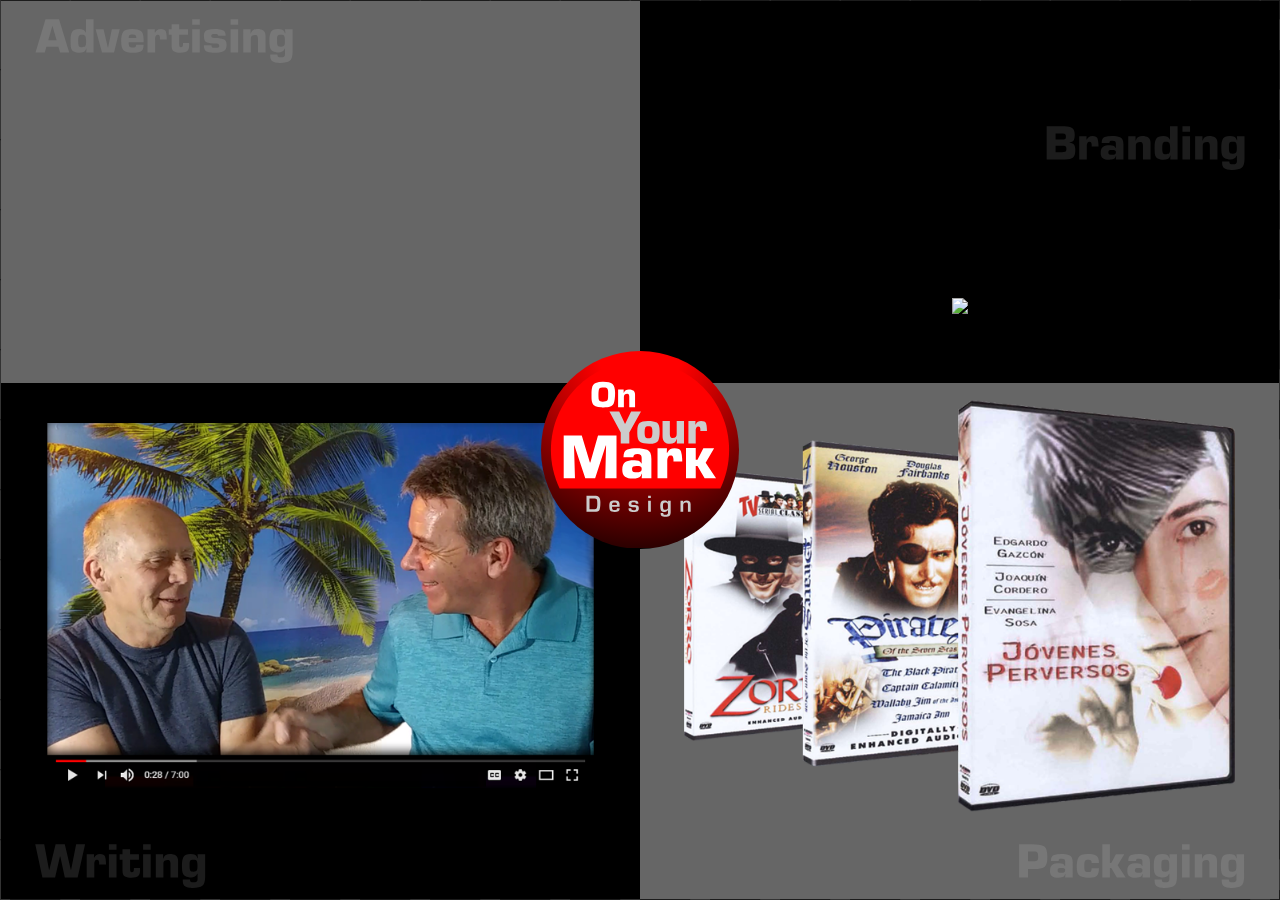
==== commit bb7bef4f: "Update go2.html" ====
--- a/go2.html
+++ b/go2.html
@@ -53,7 +53,7 @@
              <tr>
     			<td align="center" valign="top">
        			  <div class="zoomTarget level2" style="max-width:200px:">
-        				<img id="Sky_Jobs" src="Jobs_Sky.png" align="middle"/>
+        				<img id="Sky_Jobs" src="[data-uri]%0D%0AZG9iZSBJbGx1c3RyYXRvciAxMy4wLjAsIFNWRyBFeHBvcnQgUGx1Zy1JbiAuIFNWRyBWZXJzaW9u%0D%0AOiA2LjAwIEJ1aWxkIDE0OTQ4KSAgLS0+DQo8IURPQ1RZUEUgc3ZnIFBVQkxJQyAiLS8vVzNDLy9E%0D%0AVEQgU1ZHIDEuMS8vRU4iICJodHRwOi8vd3d3LnczLm9yZy9HcmFwaGljcy9TVkcvMS4xL0RURC9z%0D%0AdmcxMS5kdGQiPg0KPHN2ZyB2ZXJzaW9uPSIxLjEiIGlkPSJMYXllcl8xIiB4bWxucz0iaHR0cDov%0D%0AL3d3dy53My5vcmcvMjAwMC9zdmciIHhtbG5zOnhsaW5rPSJodHRwOi8vd3d3LnczLm9yZy8xOTk5%0D%0AL3hsaW5rIiB4PSIwcHgiIHk9IjBweCINCgkgd2lkdGg9IjQwMHB4IiBoZWlnaHQ9IjI3OXB4IiB2%0D%0AaWV3Qm94PSIwIDAgNDAwIDI3OSIgZW5hYmxlLWJhY2tncm91bmQ9Im5ldyAwIDAgNDAwIDI3OSIg%0D%0AeG1sOnNwYWNlPSJwcmVzZXJ2ZSI+DQo8Zm9yZWlnbk9iamVjdCB3aWR0aD0iODAwIiBoZWlnaHQ9%0D%0AIjU1OCI+DQoJPGlmcmFtZSB4bWxucz0iaHR0cDovL3d3dy53My5vcmcvMTk5OS94aHRtbCINCgkJ%0D%0Ad2lkdGg9IjQwMCIgaGVpZ2h0PSIyNzkiDQoJCXNyYz0iaHR0cDovL3d3dy5vbnlvdXJtYXJrZGVz%0D%0AaWduLmNvbS9Kb2JzX1NreS5wbmciDQoJCWZyYW1lYm9yZGVyPSIwIj48L2lmcmFtZT4NCgk8L2Zv%0D%0AcmVpZ25PYmplY3Q+DQo8L3N2Zz4NCg==" align="middle"/>
        			  </div>
                 </td>
             </tr>
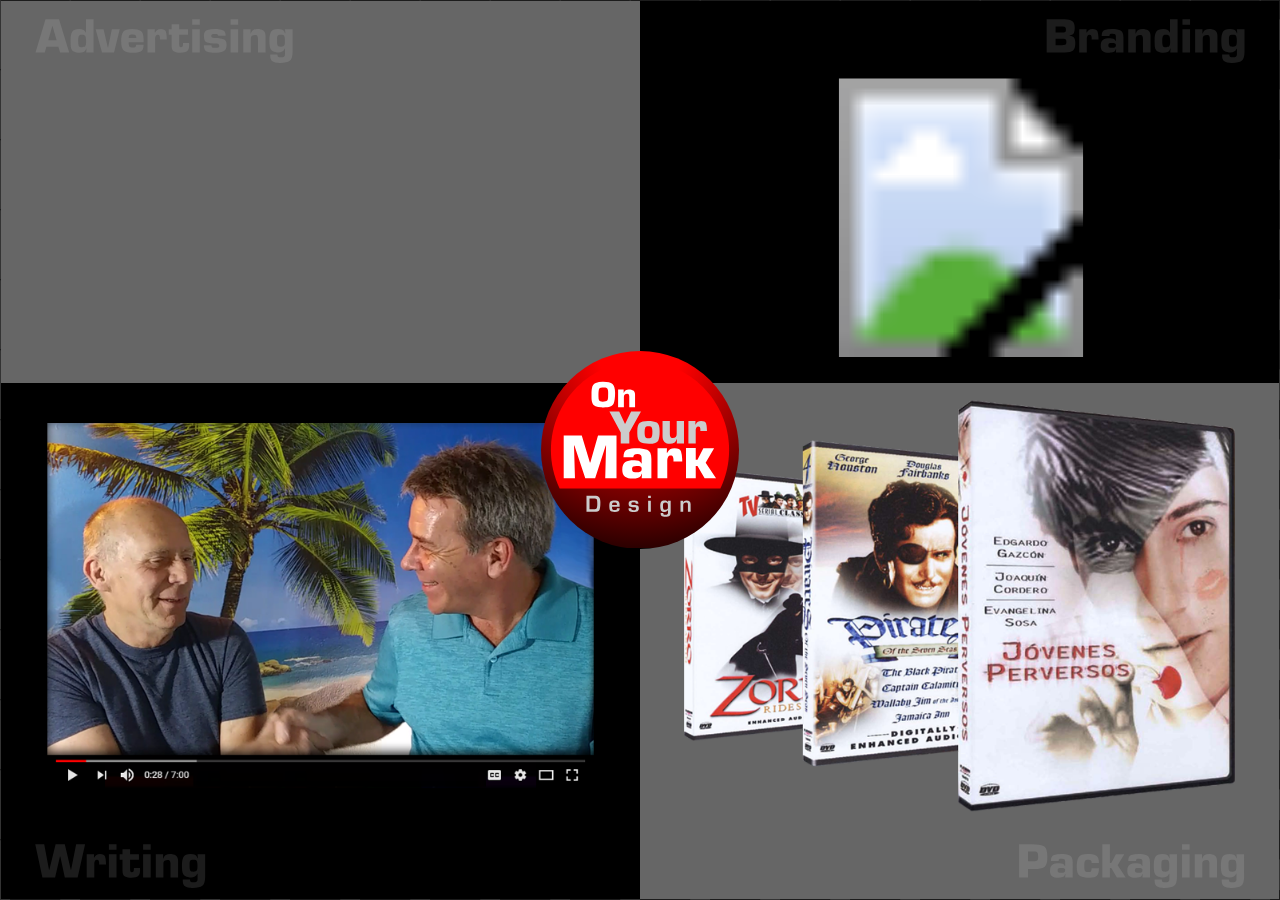
==== commit 78aac788: "Update go2.html" ====
--- a/go2.html
+++ b/go2.html
@@ -75,7 +75,7 @@
              <tr>
     			<td align="center" valign="top">
        			  <div class="zoomTarget level2" style="max-width:200px:">
-        				<a href="http://www.dealervault.com"><img id="DealerVault" src="[data-uri]%0D%0AZG9iZSBJbGx1c3RyYXRvciAxMy4wLjAsIFNWRyBFeHBvcnQgUGx1Zy1JbiAuIFNWRyBWZXJzaW9u%0D%0AOiA2LjAwIEJ1aWxkIDE0OTQ4KSAgLS0+DQo8IURPQ1RZUEUgc3ZnIFBVQkxJQyAiLS8vVzNDLy9E%0D%0AVEQgU1ZHIDEuMS8vRU4iICJodHRwOi8vd3d3LnczLm9yZy9HcmFwaGljcy9TVkcvMS4xL0RURC9z%0D%0AdmcxMS5kdGQiPg0KPHN2ZyB2ZXJzaW9uPSIxLjEiIGlkPSJMYXllcl8xIiB4bWxucz0iaHR0cDov%0D%0AL3d3dy53My5vcmcvMjAwMC9zdmciIHhtbG5zOnhsaW5rPSJodHRwOi8vd3d3LnczLm9yZy8xOTk5%0D%0AL3hsaW5rIiB4PSIwcHgiIHk9IjBweCINCgkgd2lkdGg9IjQwMHB4IiBoZWlnaHQ9IjI3OXB4IiB2%0D%0AaWV3Qm94PSIwIDAgNDAwIDI3OSIgZW5hYmxlLWJhY2tncm91bmQ9Im5ldyAwIDAgNDAwIDI3OSIg%0D%0AeG1sOnNwYWNlPSJwcmVzZXJ2ZSI+DQo8aW1hZ2Ugb3ZlcmZsb3c9InZpc2libGUiIHdpZHRoPSI4%0D%0AMDAiIGhlaWdodD0iNTU4IiB4bGluazpocmVmPSJkYXRhOmltYWdlL3BuZztiYXNlNjQsaVZCT1J3%0D%0AMEtHZ29BQUFBTlNVaEVVZ0FBQXlBQUFBSXVDQVlBQUFCSERXeXNBQUFBR1hSRldIUlRiMlowZDJG%0D%0AeVpRQkJaRzlpWlNCSgpiV0ZuWlZKbFlXUjVjY2xsUEFBSVNnUkpSRUZVZU5yc2ZRV2NYT1gxOW5Q%0D%0ASFo5WWxHOW00QzNHSEJFSUo3bHFrT0MyRlVscEthZiswClZJQjZTNmxBVzZRVWJYRjNEdzVSNHU2%0D%0AeVdiZnhtWHUvYzg2OU16dTcyWVNRRFpTdm5LZS82WktaSzYrLzUzbVBHWlpsUWFGUUtCUUsKaFVL%0D%0AaFVDZytEN2kwQ1JRS2hVS2hVQ2dVQ29VU0VJVkNvVkFvRkFxRlFxRUVSS0ZRS0JRS2hVS2hVQ2lV%0D%0AZ0NnVUNvVkNvVkFvRkFvbApJQXFGUXFGUUtCUUtoVUtoQkVTaFVDZ1VDb1ZDb1ZBb0FWRW9GQXFG%0D%0AUXFGUUtCUktRQlFLaFVLaFVDZ1VDb1ZDQ1loQ29WQW9GQXFGClFxRlFBcUpRS0JRS2hVS2hVQ2dV%0D%0AU2tBVUNvVkNvVkFvRkFxRkVoQ0ZRcUZRS0JRS2hVS2hCRVNoVUNnVUNvVkNvVkFvbElBb0ZBcUYK%0D%0AUXFGUUtCUUtKU0FLaFVLaFVDZ1VDb1ZDb1FSRW9WQW9GQXFGUXFGUUtBRlJLQlFLaFVLaFVDZ1VT%0D%0Aa0FVQ29WQ29WQW9GQXFGUWdtSQpRcUZRS0JRS2hVS2hVQUtpVUNnVUNvVkNvVkFvRkVwQUZBcUZR%0D%0AcUZRS0JRS2hSSVFoVUtoVUNnVUNvVkNvUVJFb1ZBb0ZBcUZRcUZRCktKU0FLQlFLaFVLaFVDZ1VD%0D%0AaVVnQ29WQ29WQW9GQXFGUXFFRVJLRlFLQlFLaFVLaFVDZ0JVU2dVQ29WQ29WQW9GRXBBRkFxRlFx%0D%0ARlEKS0JRS2hVSUppRUtoVUNnVUNvVkNvVkFDb2xBb0ZBcUZRcUZRS0JSS1FCUUtoVUtoVUNnVUNv%0D%0AVVNFSVZDb1ZBb0ZBcUZRcUZRQXFKUQpLQlFLaFVLaFVDaVVnQ2dVQ29WQ29WQW9GQW9sSUFxRlFx%0D%0ARlFLQlFLaFVLaEJFU2hVQ2dVQ29WQ29WQW9BVkVvRkFxRlFxRlFLQlFLCkpTQUtoVUtoVUNnVUNv%0D%0AVkNDWWhDb1ZBb0ZBcUZRcUZRQXFKUUtCUUtoVUtoVUNnVVNrQVVDb1ZDb1ZBb0ZBcUZFaENGUXFG%0D%0AUUtCUUsKaFVLaFVBS2lVQ2dVQ29WQ29WQW9sSUFvRkFxRlFxRlFLQlFLSlNBS2hVS2hVQ2dVQ29W%0D%0AQ29RUkVvVkFvRkFxRlFxRlFLQUZSS0JRSwpoVUtoVUNnVUNpVWdDb1ZDb1ZBb0ZBcUZRZ21JUXFG%0D%0AUUtCUUtoVUtoK1BMQjgyV3A2TVN2L25VZC9TbWdqNlhkcmxBb0ZBcUZRcUg0CkFzR2dUOHY4aDc0%0D%0AOVNBbkkveEFzeXhxb1kxdWhVQ2dVQ29WQzhRVkZ0eTlMUmI4OEJNUTBXMkJyUUJRS2hVS2hVQ2dV%0D%0AaWk4YVdwU0EKL0kvQnRFd2QxZ3FGUXFGUUtCUUtoUktRendsS1FCUmZhaGphQkFxRlFxRlFLSlNB%0D%0AZko0dy8xdXU1MGJuSXFDMXkzL3MrUmw4cjZYdQo4NHA5SnVCcEdrUktRaFFLaFVLaFVDZ0IrZHpn%0D%0AOXZqMjI3UFNhUk9HeXdWWFIzbk9hczh5TEdJTTZUUjlUSk0rbHZ3N0F4ZmR6QjhQClBjZnRkblhD%0D%0AVE5xZUZVK2trS0ozK24wZWVPbGE1U0dLVDg4L1VrekR0U0VVQ29WQ29WQW9BZm5jS3VyZUR5bFBE%0D%0AQ1lEYVNTU2FYcWUKQmEvZkF5UG5WRm4raS83TnY4ZmlLZnFiZ3MvalJsNmVEd0VtRC9UZkx2cWQv%0D%0AVkhpU1pPdVNTSWNTUkM1U0NQZ3Q2L3hlRjI3TUpyOAprQjl1SWl0MWpXR2tpY1Q0UFI3NlJXbUk0%0D%0AbE1RRUpjUEdvRmFvVkFvRkFxRkVwRFBFV1lYN0plRVdORDlMZEU0Q29OQm5IcjBLQ3haCnRSMExW%0D%0AbTFEU1dHZWtCQytKbVdhYUE3SFJldFJXVkdJQXdiM3dJQSt4UmhZV1laZTlPK2czNXNsSUUwdGNl%0D%0AeW9iY0dhelRWWXU3a08KS3pmVW9LWStEQzhSa0F4WjR1Y3dMajl6T2c2ZU9BQVB2N1FZajcreUZH%0D%0AbS9LV1JGeGNsUEpZSjM3TkZQZVkzVjJham93ak9NZlhqbgpYbzFVaFVLaFVDZ1VDaVVnWHdqeDA5%0D%0AeDM4eE1XQTgyMGlaTDhJTDUrK2xTY2ZjdzRMRjFkaFIvOTVRVnMyRnFQNHFLUWFESWlzUVNHCkQr%0D%0AeU80dzRlamttamVtTm8vMjRveVBQRDUzWHY5dG5SZUpMSVNBeXJOdFRpbGZkWDQrMzVHOUFTaVFs%0D%0AUlNhWk1FU3FIOUMzSHhKR1YKNkY5WmduUXFqYWZtTEpjVTloNlBhNWVDN2s0endoU0psVFhXWGw1%0D%0AdjM5RzVUR3Z3ZlFheUptVkd4a21sczdhejdCZnQ2WnJjNjdDbgowaGg3VTA5MDd1dGd0VDNkTUt6%0D%0AZGRuU24xMWlXMUtEOU82dzkzci9yTTNLZW5YdC91Kyt0WFJ5RjlwYUMyRlZXU3FwUUtCUUtoVUlK%0D%0ACnlCY0dwcG51MHYySlJCckh6eHFCQzArYUNMZkxoU2xqK3VDWFZ4NkY2Ly8rQ2hhdTJJcGUzWXB3%0D%0AOFNtVGNQTHMwZWpmcTZTOVg4Y2UKd0ZvUi92UW9MOERrMGIyeGFWczlhcHNpSW94YWpnREtCSVJS%0D%0AUmtUbjJxOGZTc1FrVFdSbGpRaTRobUVMNTB3R21Nd2trK1l1OG5mRwpOWVUxSzM2L2g4cEdkeENE%0D%0AaUNkVFlpcTJPMG1ldFN3K3J3Y1pjZCtXY1EzRTZENitONk5VOGhJUjRqcmtFaHdYWGMxK0wrRjRn%0D%0Aa2lUClJiKzc0YVBuR2Vqc3pOOUFpdW9ValNVN0Y2SHB3WDRpY2V3RHczNDNVZXFMV0NMWktRZVFR%0D%0AbEgvQk5ua1RZaWZUUjVpU1RjU3BodGUKbDRtZ0p5VnRsMHNJcU5VUVRYbVFOS21OWEduN0d2NmU2%0D%0AMHZmSnl5WDNTZjBIZjhlOEtUYnRhMnRBWE1qa25aTEVZTHVGTHh1cyszNQpkSCtFbnNOS0xhK0wy%0D%0Ac09UbE85amFRL2lhVGJONDNLbDRhRy8vTXkweGVYeHlsL1hKeGpjOFVnTGVsTnlyM3A1S0JRS2hV%0D%0AS2hVQUx5ClJVRVhRMGk1U0paZHNHSUxQbGkwQ1FkTkdDRGZqUnJjZzRoSEFacGFTM0hqRlVkakJu%0D%0AMi9PMjFIMGhHd1RSTEt2U1RVQjRrSXVEcDQKc1ljQ1hvd1kxSDJQNVNncnpzTlVJajl2elY4blBp%0D%0AWWV0NXVFNWhTOTE0dlRqaGlOc2NNcmtVcWsyNG41c1dRYVZUWE5tTGQwSzFadQpxaGFobWgzcEo0%0D%0AM3FpME9uRGhKaG5jdVZLUTJUcHdnUmh4ZmVYb1ZsYTZ1RXVCaGlPbVk3MUEvdVY0WmpabzVFZVVt%0D%0AZWxHSE8zSFg0CllQRm0wUks1WERieGlpYVQ2RjVXaU11UG1ZWkJmY3J3M0ZzcjhjYUhhNFdVNU5h%0D%0AYm44bWFIaVpaUjgwY2poSWlXYXpseVphRnlFMDgKbnNhckg2ekJ2T1ZiWUpFRVAyNWtKV1pQRzRJ%0D%0AUWtSNitQNnVwb1U4c2xwWTZ2ajF2UFZyQ01YcVhGM2trbko4OGNEMUdsVFhobzUxbAplR05MTHlF%0D%0AVmJwY3RyaWROQTRYK0pNNFp1Z1lUdXRmZ25XMDk4ZXlHdmdpbjNDQTZnUWtWMVRpczMzYmtFU2xw%0D%0AalBud0t0Mi9vcjRZCmJpSXhMdnFZUWo1Y0dGemNnRE9IcmFmMlN1T3hWWU94cUxZVWZpSWkvRnVK%0D%0AUDRvTFIyM0U0Skptek5uU0U4OXY3STBVa1pKRGVtM0gKQ1VNMm9DNGF4UDNMaDJCN09DUlZLZkls%0D%0AY1BHb2xSaFIxaUJsYlJ2R2hoTVZ6ZTVmSmpNMVVULyt2V0l3MWpjWFNCbFZENkpRS0JRSwpoVUlK%0D%0AeUJjQVhUMGJkcmtOck41VWd4Ly85UVZjLzYwamlBVDBGMEg2b3BPbm9xZ3dnRkVkaUFNTHhvM05V%0D%0AU3hjdmhYTDF1L0VsaDJOClJGU2lTSkNRbmgvd2lmQStzSGNwUmc3cWdRT0c5QlJ0dzk2Q1NVRGIv%0D%0Ad3drRWlua0JYMDQ4cUJoT0hqU0lGZ2s1R2Q5WHB3amVoWnEKZDlhMjRzOFB2SVVuWGwxQ0JDTXBS%0D%0AT2E4NHljS3dXQUMwazRqUVBjM05FV3haUFYycEVqSVpsTEM3ODBMQm5ESnFWTngvQ0dqcFA2cwpl%0D%0AWms4c2pmKzcwL1BZU21SRmRhdzhJUGlpU1JLcUYyT1BIQTRCbEE5cTJwYjhNWkhhNURtY0xCd3RX%0D%0Ac25KakZEQjVUanJHUEdvYmd3ClJHVXhzM3pSRGo5TXhNY3lNWGZaWnJURzRwZ3dzaGZPUFdHaU9Q%0D%0AanovZGtVTDRZZFhZekoxWCtlWDRpL1BmUXVhcHNTS1BDbGNGRGwKVGh3K2ZCMEdyTytOQmRXbGFF%0D%0AcmtJZWl5dFEwcHk0UFNRQVJIRDlxRU1iMjNJNXowRWdIcFRTVEtpNEZGTGJoODdESWMxSGVIYUkw%0D%0Acwp0NGxCeFUzNDhYc1QwUkQzSWVSSnk4aEtwTjNvbmQrS2s0bE1nRWpBWWlJNkgxV1Z3RVB2aUJN%0D%0AQktTQkNjWGpmclJqVnF4ckpwSUVYCk4vVkVMT0hCOE5JR0hEZDhMVnBiOC9EeWhrcHNhZzZJOXFp%0D%0AY3luUDhVQ3B2UlIyc1dFQk10bHlXcmJuaW5qSU4yMXpMb0hmVjBiMnYKYk9pRnBYV0ZDSHBORGRl%0D%0Ac1VDZ1VDb1ZDQ2NnWGc0RjBWU3F6aENSczI5bUE2Lzc4UFByMEtNRTN6cGlPV1pNSDczSmxUWDBy%0D%0AbnAyegpITS9SWncyUmx1WndEQWFIM2MyeGpXS1hGQmFXMmF4cXpMQmUrT3BSNDBTREV2QjdQN2tr%0D%0ATEdHYXprY2NNaXdoSFJtQmZYTlZJMTU0CmV3VmFvM0c0NlowRitVUUVaZ3hEbis0bE9QZTRpVmhB%0D%0AcEdqQnltMUNPbHhPMUs0blgxdUtyZFdOUWtZNDRoYUgvbVYvRkJaM1dTRG0KZDdIMklVUUVZMEN2%0D%0AMHF3V2d6VWovU3BMMGI5bk1SR1FIWEtONGRoWk1aRklPK3lBVGF4c216S3JmVit3NWtVMEsxWTJv%0D%0AdGlyNzYvQgpjaUl6QnZFVURsT2NwT2ZNWDdwVjZzajF5ZnpsME1RdnZic1NLOWZYU0R0NDNXNGNO%0D%0AR0dnK011Y2NPZ292RGwzTFY3L2FEMmFZbDVzCmFNeWpRcmpSUFQrQzdpVGNiMnJLeTdhWlNXVXU4%0D%0AQ1pJNkkvRFN2aUpCT1NoSmVhVzcvc1d0R0pBWVN0Y0pyL1hSZlZPRTlHSW9CczkKb3k3aWhlWEtF%0D%0ARDFUK3BTSmlOZmcrdGkwbCt0ck1HR2tkeVhTTGxncEQxTHlMQ1lLSnBFZjJOL3hiMDc3R0VSYXFp%0D%0ASiszTEZ3QkwwcgpqRmpTSTFIWER1MnpFMk1xYWxFVENlRzU5WldvamdSRnU5T1U4R0ZMT0lpUU93%0D%0AV2tsWDBvRkFxRlFxRlFBdktGd1A0NkZRNTR2Vml6CnVWYjhRQ3BLODl2OXhqNFliSTcwajRmZXhl%0D%0ASlZPOFJSbTBQbTVnV2NIQ1JzeHBUSkIrSzJpVVJ0WXhqUHZiVWNyMyt3R3FmTUhvMXYKbjNzdyto%0D%0ASzUyUk5zbnc5MCtMU1JrSFZiYW5ITHY5OUJmVk1FZnA5YnlBQ2JJMTExM2l5VWxlWkpoSzc1eTdh%0D%0ASXBvRFJFb25qdm1mbgpZZUh5YldJYVpqa054bUdEUFI1M3R2MzQrcUtDQUFxSjBHU0pFSldGdFNO%0D%0AbEpmbENGbXhpWlhNTTRSNDVpcGpjOHViMkMxL0xXaHdSCjBoTkpQRDluR1o1OGZabnRxK0tRRWla%0D%0AR21kd3BkajBOaElsZ1BmN0tZakVWNDNxeWlkdUpoeDJBMzN6M1dKUVU1NkU3bGNuTkdpTGkKUHR0%0D%0AYWcwakZmU2owSlZDUlI0UVFuSnZGc1Axb2tFWmxYaGdWd1JpUk5qODJOT1FobWpLay8wcjhNUlQ0%0D%0Aa2xSSWwvaUgrRXczQXA0VQppcnh4UjlQVVJnb3RLOGMzZlpmK3lhbTNrZE1ncHUxQWJobE9tOG5R%0D%0Ac05BUzkrRFJWZjNrTW5tdm05cWV5akdtWnpXcXczN2N0M1F3ClZqWVVJdVMxZlhqNGQ3ODdLZVox%0D%0AQ29WQ29WQW9GRXBBdmhBRUpMMGZubUtJa0Z2WnJSRFhYM0dVbUUvbFl0dk9KdnppN3k5aThab2QK%0D%0ANk4yOTJCR2VyYXdMTjU5NGg2TkpKRk9wbkNkQ3RCRDFUV0hjZk84Y0RPcFRqa3ZQUEdpUEFWWEZY%0D%0ARXRPM05Pd1hIYmRwSDZPOU10KwpDVDR2a1IrdlMzeFNtRGkwaE9OMmh4TTc0QS9mbjJrVGZoZjdt%0D%0AdnQ4ZkgxYm9rT1gwZFp1dG5DY1JubHhTUEtTTUZuWXRyTVJCWGtCCkZCY0dVVkZXSUZHNTJEbGR6%0D%0ASVM0VExsbWIxWmJPWE1UTXRxQ2V4cHRkbFMyRHdxWEk1ZUFjRm5ZQkl5Zm1URVc0M1pqd2lUMTlM%0D%0AR0oKbUF1dFJMUml6RGd5RWFTTWxHZ1hhaUordENTOEtBd2swQzBZRlEwRUcwL3g0NzEwWmM5UWhF%0D%0AaU9pV1lpS3JWUnIvUVZzNmxpWHd3aApJaTB4ZWdaclJ2b1h0YUxRbjBDUlB5N1p4Vm5MSXc3dFFy%0D%0AYk10azZscDF0bXByNW9Wejh1bWVtMGYyWjB3TG5HdnQ2VVIvaGNhV2ZrCnVNVFh3ekRNREkrbGY2%0D%0AZm85eVI5VWxsSGVEVzlVaWdVQ29WQ29RVGtDMFZBdWg0ZmlNMkVFa1FlempwMkFnN0pNYjFpVTZE%0D%0AdDFVM28KWFZHRXk4NmVnZC9kK1pwb0gxaFRrSGt2NS9SZ3dYckdoUDdvMDZOWTVGR3JYZmtzSk9r%0D%0ANVF3ZDJ0eVhKRHFHcytLdlZHM2RpWjEwcgpQbDY5VFlSeHc2bVgvWEVjbEZtQVo1TGhOb1NRc0Ft%0D%0AVjRmaEdaRW1QQysxSVFFWm1sbXZSbmh4azRUUmZHUk9RUEQ4aTBRU1dFdEVhCjNMZWJFSkFTK25D%0D%0AVzltaWNoR2JEMVVZMG5HZllSS090ck8wSmlKVjlRWnVTd0JUQjIraHdIVC9YeklUMk5ReHhlaGN0%0D%0AaG1XWDNTWXQKMlI2ejI1OSsyMEhFb2lIbXBYS0cwU2UvVlp6RDJTVEtJTUhlWTZSUkVZclNiRWlq%0D%0ASWU0bEF1SVRnc1ZScVlxOFNTbE5ROXlQTlEzNQpxTWlQSXAvSVJ3a1JHVk8wRnFab0xDenh6WEJV%0D%0AUGxhR2NHWHFhN1FuWGFaTlFHeGZGNGVjR2thN050cWxYNnlPVk5oeTJzak1qZytGClFxRlFLQlFL%0D%0ASlNCZklKaGQ5QUZoWVRjV1MySlEzektjZnNTNGRyKzkrZUVhM0h6UG0valdPVE53enJHVEpEclRq%0D%0AZjk0U1h4QldGdkEKQWpGclBid2VIeTQvOHlEeFUwaWxUQ0V1N1NSTjdoQzN1MTEyOWJiM0F5czNW%0D%0AT09YOU56R2xxaVFHU1lWWEMvN1kyWlAyVTNMSmp5bQphVHFmM0lRUzl2ZVNGOFZzKzg0eTI2NjNP%0D%0AbWR3SWpRWEZ3UkZBN09UeXJCaGV6M0tIVE8wZ2p3Zm1QT1F6QzhPMHZKTzAyeXJHTXhzCldYTkpU%0D%0AcWJzMmU1eEJIbGJzNEIyYldGbW5ldmI3SnhZYUdkTmtHbTZjd1Q2elBYMi81a3VFOVVSSDNhRWd4%0D%0Aam9ha0JmSWlGRnZqaDIKUklKd3B6bEVzTzNYd1ZJK0U1V2FpRS9LeTZGMFM0bG9zTUtvTmhMQWxw%0D%0AWThwS3dhcW44S3hiNUUxdS9EeU5hM0xWR0pYWDJyN1pNaApKNW5hbThpYTR4azUvU0xYZG1BYmRs%0D%0AZGxTSnJoUE4reXZ6Y3RqWHFsVUNnVUNvVkNDY2dYRVZZWGo0aHQ0VEF0NFdmWjZUcURIVFhOCnVQ%0D%0AMlJkL0hHM0ZYWVVkc2tlVE5PbmoxV29tYjk2T1puaVN4RVVKUVhFRE9nK29nYjg5ZEhVZDQ5amdF%0D%0AOUFnajQzWitxREJORzlrSGYKWGlYWU5MOE9SZmxCSndwVmpuYWdUU3h2LzcxREh0cVlqbk1DYjdX%0D%0AeG44NmUwNjc5aEtTWUVyMkx3YVpvRzdmVlpuT1VjQlF1MWo3dwpjMTJXN1ZBdHhsSkdSZ1BTdmp5%0D%0ANS9XSkpXYkxHU0xaMnFNTjEyV3ROSytzREl1VjJTSWV0T2JEYWF3S2NaSW1zSFFrbnFhOWFBMFNR%0D%0AClhPZ1dqS1BZbjhEV0ZyOWNVeDZNb1dkK2xINXpDOGxvU2Jqa2VXemVWRUxYdXFnbWRWRWZOalNH%0D%0ASkI4STNMYlR1cGVOdU1UbnhTRUUKRnB5RWhUYUp5cGJYK1d2bWtMbU9taUREMFJaMVh1OU0zWFBH%0D%0ASTh5Mk91czZwbEFvRkFxRlFnbklGNUNBbUYwendlSUVmejNLQzl1WgpYakdlZlhNcFBseThRUnpT%0D%0AcTJxYWNPMU5UeUY5MWZFNDhkQXhjanI5cTl0ZXhxYXFNRXJ5T0U5RUhkYThkUy9XdkpjUGIva3dI%0D%0ASC9FCmdUaDBVcCs5TGdPYmJoMDNheFFXcmRoQzVVbExBc0JNM2FSK09hRjN4Zi9BK2Q1eUlrMjF0%0D%0AWVdqTVVHNkUrRytjdzBJWCsvM2U5SE4KSVNDeGVCSWJ0dFNoYm1SWS9sMUloQ2d2NkhXMEs3bGx5%0D%0AbjIrdWN2ek0rKzBwZmMyRFlKY0o3SzgwZjdhZEVaQXR6OGloRHQxdFA4NgowYmFrRVRJbVdHbEVp%0D%0AVlRzWk1KaEdpZ0x4VkhpaThOTTU0dGZSYmRRRk1XQkpCSUpOM2EwK0pCSzJZN3VQbmNLM1FKeE1W%0D%0AbHJpaEU1CmFRclFjenhDV2txSXdBVGRDU0lySHJpUk1iTks1eXA4Y3RyZkVEVkdXL0p6cTEzLzJG%0D%0AVXgydHJJTUR1TTNVd0tSRFBidjBpbjI1NmgKNjVoQ29WQW9GQW9sSUY5SUNyTFBkOW9tVkVrTTdG%0D%0AMkcwVU43WmIvZlV0V0laK2NzUlRTYUVEOEl6a3V4blVqSWovLzB0UGhEakJuVwpGMlZGQVF6MXJj%0D%0ARUY0K3N3cHFJQlBpT0dIVTFlTEt5ZWo2ZnZuNGVWYTQvSCtTY2RpRkJnNzdwaTdMRGU2Tk96Qk9z%0D%0AMlZSTUI4YmJWCmJSY05qOVhKcDdQZnNsS3VRMGc2eitETzVtSmxlVDZVRkFYbDMrenN6U0dKYStw%0D%0AYWJBS1M1NWNrZ3NiVzJrLzMzazZ2TlR1NUxpdDUKQSsweWxuVDJ2ZjFieGllR3M0eEhreTdSZUNS%0D%0AU2JpSWNjZlFwYUtYdml5WFRPSWZmTGZZbkpSUDZqbGF2Uk0weXFEMUNuaFRLUXpGNQpibVBDaTUw%0D%0AUkgxcGpkcDRUVGx6STBiQ2E0bTQ3MS9vdTdXL3VwcjY1ZFRZL29SMzJOSDd0Nnd5b0JrU2hVQ2dV%0D%0AQ29VU2tDOG0vZWlDCkNaYnRFMjVnK01EdUNBYmE4blFzV2IwTks5YnRnSTlEM1RyK0NFd2txdXVh%0D%0AY2MxTlQ2TW9Qdzh6aWhiaC80NVloVkJlQ3JHSUYrOXMKN280VnRRVWs1Rm9vTnpmanBhY2ZReUFR%0D%0AeEFVblRvYXhGeEZVT2F0NDN4N0ZXTDJoeXZHVGNFN09ZYlhKNDdEYW1UdFpPYjRSVmlhTwpWQWNU%0D%0ASU5iV3NHTjcya2tDeU0vTkxZOGtJUXo0VUZ3UWtuOXpicFBXU0F5TnpXSDVMWitqWVJVRTI1a1J0%0D%0AUk9OTFdzUEpsaU9NTzI4CnozYlF0cU0rMlQ0Z2hoMlJ5MndMTlp5dFM4YlJHN1kyUWY1dG9NMnZ3%0D%0AdUlFZmhZUktJTUlTQUQxVVQ5NkZFVFF1ekFDcjVGR3pIU2oKVjM0VVFTSVVWZlY1MkVMWGNONFI5%0D%0AbWNwQ2NTUTUwMUxDTjVhNnJ1R21KcytQbmw0VVRBQnZ6dnRSQWV6MzVPSlhwV2hCVm56cXozVQp1%0D%0ANTNwM0NlWllPV0VORGF4WjVNNWhVS2hVQ2dVQ2lVZy94OFRFQlpxT2N3cmF6K01qR2hMejF1OXNS%0D%0AcjFqYTNac0xRWnNDWmtTM1VMCmpHZ1ZUcDZ5QTZIQ0dHcUlkUHhsN2tENS9aZ2hPK0Vsd1haRGZR%0D%0AaWJtMnB3ejZOdllzend2cGc0dlBzbmxvVk5uWHBWRklxd0xzSTEKNEFpL1ZvNjVVMGNCTjRjTVdE%0D%0AbGtJRXMrVERTRkkyaG9EQ1B1OTRwd3kxRzBPT3M1aDlibEM5bUpQaFQwb3NnaElBM05FY25EMGRB%0D%0AYwpSVHh1WjJJdnlQUG5DT01keWNMdWZVRE1qSEJ0MlhVSlJ4TDAzTEFUMGNvbER2Y2hJbjRjOGNw%0D%0AQ3hybmRKaVNjdzZTeE5ZcUF6NHNJCjNSZVBKZTBlTWpKbVgybFliaUtJUkdicVl4NDBoTDNvVVdT%0D%0AaGV5Z0d0eXN0MmREN0ZOb082RHRiL1VSUVBJNWp1Q1dha1JEMVV5enAKUm5VclBUOWhvQzdxa1d0%0D%0ATC9YRnhVazluOHJyazFNR3VsNUd0YTlyeGg4bXh3ZXFFYUJqdDJxZ2pBZWtzZ1lvU0VJVkNvVkFv%0D%0ARkVwQQp2c0F3dXhDR2wwLzQvVjVQdThTRHJlRTRObTZ0RWJ0L0EyMU8zaElJaXY2ekxHaGlTczh3%0D%0AZWhkRjVBVDk0Ulc5OFBjRmZUQ29KSXp1CmVWRmNNSEV6SmcycXdaUmVBZnpmQ3g0OC9jWlNqQjFT%0D%0AWVlmUC9RUlVkaStSM0JlcFZKSjYwRVB2VGp1YWdGdy9EOU54TkhlMEFqbFcKUzFtbmRFZDREUVg5%0D%0AK05yeFUzRG9sS0dTZkpCOUh0aWY1WjE1NjFEWEZKYnYwcWswaXZJRFdSOFFKaUROTFZIVU40UVJT%0D%0ANlJRV2hRUwpNelRiK1JyWjU3Y2QyMXZac2hqdEVxSGI1L2tlcjB1eXhYUGVrc09tRDBkWlViNW9Q%0D%0AVGdSWW4xekt6NzRlQ09xcWhzZDN4VWJYdXFUCmNjTXIwVXhsY1hGVU1McisySU1QSUpJVXhMb3Qx%0D%0AVmhQL2NQWHU1eVl4MHd1NnFKK2NTTHZYUkFURXlyK2lSTVRzdHFFRS95eHI0ZmgKK0hKd0JDeWZK%0D%0ANDBJRVpDNnFGZWMwNnVKcERDS2cwa1UrcEpPQksrMG5RQXdVMmNuZjBxbVg0eHNTTjRjMHBXSk9N%0D%0AYjNHSm5BQVczOQoxWDdzR3ZJc0s2Y3RjNjgxZFIxVEtCUUtoVUtoQk9TTGg2NGtJalNKVWJqOEhw%0D%0AUVZ0eEdRYUNLSnVzWld4OWpHYkpmeE81bDJZMlI1CkdBTkxXckc5SllBaWZ3cnZiQ3BHeXJTd3Vq%0D%0AYUlINzB4QkpzYVF2ajVyRFhvMTZNVnA0M1lqcGUzYmtOVlF3Szl5LzJmV0I3T3VjSGEKZ1VTU2hl%0D%0AdDBXeUxDdHRwbWMyYllKL0h0YzB0WURrR3hITjhSMWw1ODQ0eVo3ZDdSME5TS2k2KzdEMXQzTnNC%0D%0ARnYzT28yYklTT3draApKemFzYjJwQmMydVVDRW9MNG9tazNNTTVRdHlHeXpIajRqUi82UTVtWWJ0%0D%0ASlJHZzZKSTd1NDR6blp4ODdXVDRaOFBPLy90UDdzSHJECmR0RjBXSkxGM0JLdHlOVVhISTV2bi9N%0D%0AVmVZN2Y1NUhJWU95djh1aExDN0JveFdiUm5waU9mMGhkeElNdHpYNGhHNzJLWStnZWlLR0YKeUVW%0D%0ARktDNXRVaFgyb1RudXloaFFvVGdRSi9LVlJtUGNKNXFQS0ZWemU0c1BWc0tMQWlJZ1RDUmRLSEMw%0D%0ASUdrbjZsZE9HenYxdGVNRApwSE04VnF5MnlGMndmWXdNNUNacTdPQ0UzaUdQU0piRVpLN1hkZXkv%0D%0AQUtQZGZHdi9uZFhKTlh1NnJ1TjNuUjFDV0o5VDJYZjN2ays2ClozZmwvaXpxMEZsWjk5Um1uOVF2%0D%0AbjNUUDdwNzlTZjI3di92dDA0d3BZeS9LdWJkdHVyZmoxTnJMc2JXMzdiaS8yMnB2KzgzYXc3ZzMK%0D%0AOWxEWGZabFhuL1Y0Nk1wYzJGTzlzSmYzNzJuODdNczQzVi9ySGZaaW5kMVRHMzVTZit1dXJBUmtQ%0D%0ANDNsak96SEFtNldsSkJVbVVpbQoycG5keVBld0V4WVdCeElZVWQ2S3R6ZVhJczlEZ3JYTFBva3ZD%0D%0AdGlPeXcrdDZJWWpCMWRqZGxFVWZoSnkzYkVvRVplOUkwbHV6aFZpCnVUcnhXMjd2SDdGN24rK01k%0D%0Ac0tXZm1NazREOUdBdnUyNmtaNDZkbGVyMXY4V0xaV05ZaEdnclVVVEF4S2kvTEZKeU1hVDZDcXVo%0D%0Aa0oKdXErK09TemFrSjdkaXRDdHRFQXlremRIWWpuSitEcTgyOXgxM2twUjBtWTJtL2U3QzlaaTVZ%0D%0AWXFKME83VzU2L1pVZTlST0d5bzBWbApBZ09rc1hqVk5pR0NiSXBtdUZ3WTFMY2IrbFdXWWR6d3Zs%0D%0AU2VmR3plM2dDM2k0Z0ozUk1oQXJHSkNJaVo4S0RZUndRaVA0YThsQWM5CjhoTFVCbTVzYXZUVE5T%0D%0ANjRuRUoxQ3lYZzhacEVTcWc5d2w0cExKdHhSZUllU1ZKWUhreUlHWmRwR2xuVE5rZjlJVkc5ckp3%0D%0AMnNEcXMKWFcxSkdqT0pDSFArYWUwNi90cnViek1CTkN4ZDUvNTdCeHBXTm9ta3k1WHBJNXM0WnBK%0D%0AK21qa2RsK3RUbGRIaVpiN0x2ZGR3dnVobwpXSmViU0hSL2xaM05TUTFYeC9wZ2wvTG1sbysvZEdW%0D%0AOXRheHMwbFRiUjh1SnlHWjBQaTQ3K3BYdDg0R1EyWDdnWi9JaDVYN1hzVzB6CmRXMVhsdzVsa3pa%0D%0AeDdqTWRyYW5oTXRvbFZKWGl1MnhEWExPRFdXVDIzaHd0N2Y2cTg2N2pydU9ZeXZqUnRTL0RudHFt%0D%0ANHlKajVpeFMKZHR1WjJmSGRzZTNsdVIzcTczSzFtWjEyVnJiT2tIdlAvbTh2cTUxcGROdVk2RERX%0D%0ATy9SbjlqcmtSczkweGs5dS9UdTBlVWJMM1g3dQo1THlMRXdMdng4RmdPZjNXc2Uzc3JTaHpLT3JN%0D%0AMTl5NTBNbGF0RHRJL3pqK2pCMzdadGU1MVBuRXo2eGRiZTkzNWx1bWZZMmNkZTh6CkdBZWRqY20y%0D%0AZzBCMHVrYnZ1aWEyWCtjTlYxdDVPMnZQL2JsZUt3SDVIMEJYRWhHS0hUK1JqWWFXY1BZN0ZvenpB%0D%0AdjVzU052Y2hIbDgKL2M0V0gvb1N1UWlUc0h2LzRoNW9qYnVRU1BIM0hsVGtKekdyYnozcUlpVFVr%0D%0AbEJjVDMrTlFENDl6N3RYNVlsRTRraWxVbTFKN3RKVwpOcWxkNXYzWnBIYk9wODBmSXljUm9aTUVy%0D%0AN2sxaGxzZmVBTWZMZGtvU1JSTjJBdGxRY2d2ZVUzWS84TkRzNjliaWEwQmlzUVNxSzV2CkZuTXh2%0D%0AcmU2dGhrakIvVkU5N0pDOFFOaC93Mzd2VG5uQVRtSitReWpmU0pDTGtzaWxaWnM0SnlnOGFIblA4%0D%0ASUR6M3dJTjA5c2VxK0UKQVBaNWtVZGxpMFNUVWo4dVgxTkxGTCsvNDBXOFBYK05KRWVNVVIrZGU4%0D%0ASTAvT1JieCtIUWFjTXgvTmtlV0xlcGxnaWVXMGdYbThaVgp0L3FrVC9KOWFmUU14Ukcza2lqd3A5%0D%0ARVk5V0I3cTEvYWtzdkh2aDhWb2FUODkwNjZwekhta25LeUZxV1JDRWdsRWN4U2YwS3lvQ2ZUCmFF%0D%0AdjQ2S3pERnF6MmlRaHpvaVREQ1F4Z1pzSUhaeHZENmp3UllkcE9SSmg1ZnFZdHJXeVNROFhuQ2Q1%0D%0AYldBdkk0NDlOQk5rdmk4TmkKTjdWR2lJRGJ2bEFjcHJvbG1zaUdXV1pTbng4S0VHR2xjVXVFbXU4%0D%0Adm9Qc0NSTmdUTkwrYVcyTHk3T0xDa0JCcmpqS1gyYzg1d0FNVAplOHZxT3Qva3NvZXBYTkZvSEQ2%0D%0AYVV3WDBiTjRzSTdHNCtGQmxsakd2aCtaSW5sOWUyRXJYODJHTDRSRC9ZTWduOVl6SEUvSXNmZ2JQ%0D%0ACnYxWjZaanlSUWpEZ0U2MWxPbVZtTllLOFhtYmV0YS91ZUlZak5MUzAwbnU0UE01aFRIRkJRTXJC%0D%0AYlc0TGVTNFUwWGVjMURWQzM0Y2oKTVRtOEtNd1BTRDl4QUEzSFVsS0VDVC9WaGFNVzhyckdiYzFy%0D%0ASHQvSGlXZlpuSlA3cWprY2xUV0hWOHhnd0lPOG9KK3VpVXNFUk1PVwpvQnovT0VzMHc1bTVLbjNz%0D%0AYzZPTGVYQ2xyQ2thU3p3dWVJMjBENkpjVWc0ZnRYMDRFcVZ4WTBwNXVad3RWQVk1Q0tNeXNhOWVM%0D%0ASjZ5CkJUOFNva0swYndXYzhXUTR3VDFhSTNhYnloaWg1eFlFQTRqU21PQnljM0NSREVFTDAzVThQ%0D%0AdG5jbHUvaE5qZEVPS1A2RitZaFNmM08KZm5sY0pqYlo1WFpvb3JKd1g5anJ2T2w0dTluMzhOemg5%0D%0AM0Q1dUcvNXZvSlF3UGIzNjRMZkpyZEJPcDJXZDl2NWZpM1p3N2gvK2JrOApkek5DTUFlUjRmckdF%0D%0AZ25KYjhWbFl0OUhIZzlSK25BZHVEeUZlVUVxWjBLSVNsRitTTVlWWHhOaS84ZFFRRUwxYzkvenZ6%0D%0AbFlEVCtMCmY4OEVFT0h2MmRvQSsyRWU4M2pnT1JhT0pyTkplM2tzOEh0NTdQSjc0WkFoUGpqTm83%0D%0AMmMrNjJwSlNKOXdYbkVlUHh3ZWZrYS9tOGUKNzVsVFFESE5wbm5NOThYb1dhM2hCTTFodTc5czRS%0D%0Adlo5bUVPNHFiMjRqbWVTS2F6UVdYNGoxL1dHTC9jdzVZa25CZU41MkkrbFRYRgovZE5zcjVsK0dv%0D%0AOHR6dGptdDdOWk9BZTk2YW91Z1l2S1Bxb2NNTWR1SDU5ZFB2aytLV3RiNWpDR3k4OFdIbHlYUkNJ%0D%0AdDkvRGM1MnY1CkFKYm5OL2NwdDBjUnJkTXBaM3dGZlBhYXoyaWsrZ1NvUG15ZFllN0YrRFcrNUdl%0D%0ASVh5SVRySzZJYWFZTXRvYW1TUFlibnB4c2NzUisKR0ticGJjZDQrVDlYMXdld3NkR1BrOGR2ZzJk%0D%0AUkQxUzFlakM1bHh1OTh1STRaOHhPV29nTkVSempFUk1mN3l6Q3dFTUdvTFJnN3doSQpmVk1yNHV6%0D%0AL1lWaFo4NnIyOWNzeDhjbitscE9JTU9PUEFTdDdxSjdQRHViNU5FRnBjY2ljNHZBaXpza1hlUkw2%0D%0AQXU1c0VrTGVoSGpoCjREd2tyVFFCZDlZMXlmYzl1aFdLMEpMeGJiQmc1a1I0TW5NKzdjbWRIZlhL%0D%0Aeko3OHlvTG9jdGxPNlBRL1hqRGR6Z0ptMThWK0FEdDMKczlESDVtSzhzTFRRSnJ5anBsR0VJQmF1%0D%0AT0JnQXQ3THBuUHB3TXNqTlRUN1JRQldFRWhoWUhFWFVwSVhIUlF0akxJQ2RyT1d3YklNdApUbFJZ%0D%0ANUU5bUkyQ2wwcmJtcUQ3cVJuT01DRWk1aVZJaUtHN0RSTXkwUS80YU1OdWZybVNUQlRyK0ljN3ZW%0D%0AazU3WkJZaHcwSzdQbXMvCmRvMjIzQ2ZaQmpWeklvQXBQai95NFJJaHNLSzhBTjg1L3l2WXRxTVJE%0D%0ANzg0RDcyN2wrQzZ5NC9CM0k4MzROR1g1cU5IOTJKY2ZQb00KakJwY1NadFpDblBtcnNUVHJ5K1dj%0D%0AWHJOSlVlS3o5UTlUN3lIRmV1cU1IaEFCYjUzd1d6WnJPOTgrQzFVRUpFLzQraEpDTktHeVVMTApm%0D%0AWFRkVy9OV3k3MUdGNDRGZVlUeWdjRlhwZy9Ic2JQRzRvUEY2L0RVcTR0a3ZodzJmUVNPT1hpMGxJ%0D%0ARTM1amMvV29uWDNsOGhRaS9uClBqcmhzUEVpZkd6Y1VvMUhxSDZyTnV6RXpJbURNWnZ1NC9vdVhM%0D%0Aa0ZKeDAyRG1PRzljRUhpOWJoNENuRFVFS0NhMHM0anBMaVBHeloKWG8rN0hudGIzczhDMzc3SWxp%0D%0AeFFzd0I5NFNuVE1XNUVYd1NvYmFycld2RG5mNzJFb3c4ZWorbmpCMHY1V1FDKzdUOXZZTlg2S2h3%0D%0ANgpkUmpPT0hZSzNsdTRGdjk1NWtNY01MUTN6ai81UUZsVHVCKzdVVnZQWDdZSjZ6WlZZZHE0UVhq%0D%0AbWpjVll2bTQ3anA1eEFLYU5INGc3CkgzMGJGYVdGT09lNEtmQjR2U0pBUGYzYUluejQ4WHFjY09n%0D%0ANHpKZzBXSUoxc0tCK3k3MnZ5UHJ6QStyZm9RTjd5dlAvODh3SFdMeHEKS3dJWndXY2ZrVTViSkJn%0D%0AWk9PdTR5Wmc1YVpnSVN3dXAzSSsvTWg4MURhMzQ2akdUMGF0YkVlNTU4Z1B4VC96bVdZY0ljZmpI%0D%0AZzNOdwo2cEVUTUhYTVFCSHlObE0vUEVuM2JHS05NclVWQzZVc3lCNDhlUWlPUFhRc0NXQkJiTnBl%0D%0AaThkcFRCOHlaYmdRbFg4OTlvNFFCQzhKCnNxY2VOWUhlVTB6ZnZZMHpqcHBFYlRhUStzRXZkZjN6%0D%0AM1M5amNOOCtPTzRyNC9BK3RmY2pMODVGWmZjeVhQclZtYWlwYjVVOFdwVTkKUzlIY0hCVWlFQ1dC%0D%0ALzQvL2ZCRlRSZy9GaWJQSHk1NDZkOGxHUEVIbFk1TElSSENmeHJsaEUybytFTHVNMnFFWHpVMzJG%0D%0AMXkwWWhNZQpmbjR1ZXZjb3d3V25IaVNDWTRycS84S2NKWGp0Z3hYU2x6TW1ETUdEejMySXRadXFa%0D%0AWXlkY3NSRXVyOVlnczN3ZkoweVpvQzAyNzFQCnZvZlRxVjFuVEJxSzUrWjhqS2RvVEl3WjNnZG5I%0D%0AM01remZWVmVQVzlGUmpjdndLbkh6VUZRK2d2QzlhdnZMTVVMOUxIbEw1MDdmczgKcHZveHFlVCtQ%0D%0AdVBZcVJqVXJ6dWlKQ3cvK2RwQ3ZQSEJTb3lsY3B4R2ZjTytvdFcwTno5SFkvcDlHcTlqYU94ZmRP%0D%0Ab004WSs4Ky9GMwphUzVHOE0ydkhpSWtrcDkzQ00wVjdrZGVZWmpJdnZIaFNqeEU3VFZtV0crY2Ur%0D%0AS0JOT2QzNE4vUGZraUQwWkExWS9Td1NtcURTZWhWClVZSzFtNnV4WVd1TnZKdkpEQXY5NWFVRldM%0D%0AaDhvN3hMOHFoVkZPSEs4NzZDUmJSV3ZEQm5NZnBYbHVQL3ZuNlU5UGxySHl6SEJhY2MKaU9uakJ0%0D%0ATzFLVnA3bGtzYldsM1FKbkE3dFVZU0dEK3lEMDQrZkFKZWZuc1ozbG13UnRiUmFEU0ZualFldi9X%0D%0AMXlSamF2N3ZJTksvVApldmM2dFY4NEZwTjFsOWNKSHQ4c2U2emZVb003YUM0ZE5uMG9wdEZjdXAz%0D%0AVzZUNDl5K1NhRittNXo3ejVNWXBwZmVTMWZjR1NEWmd6CmJ3MlJ0OEFuMGd0cmJ5eFgvNWYzMHkr%0D%0AYnljUytmSGdNOFFuZzV1MTEyVTBrUUlMNmdMN2R3UEZhMDlsczNQYUhoZExxcGpodWZiY0kKTlUw%0D%0AZW5ESjVPMjQ4YkIzdU8za1piamxsR1E0ZlZJc05UUUVNTFEzam1TVWg3TXliZ1pNUEc0TzlYWk0y%0D%0AVjlYYnB4WG9QSndyck03cQoyNTZjbURtMlBpeVk4S0xCRTgwdHB5R09TWVh6dnpTUkVMZkxqZTYw%0D%0ARVF2THAwMjRqb1IrUHRWb0NVZGxjK0ZUb2dwYWNQaUVKNTFKCkJyamJjTEpXaHl6dGJaZXlmTVZa%0D%0ANVBuRW1FK1hNMzh0NUVUWFF0dTF2S2t5YWVJUGIyRGlCMkxZR2RMVGFUT25EMjIva1NvaUdZMVIK%0D%0AbStnTktJMWdiQVhWdzhPbVZWNXNiZlpLNW5ZbU5nVytoUGp1OE10cXcyNGlmSWFVc3lic0liSkNH%0D%0AeVBkVThFbVdpNGlhRGxoY28zYwpkamJiaUdCNzh6aW5MY3lPWVhqM1BFNnp6ekRnaEZMV3orZitv%0D%0AZit4NE1TYjJObTArUjgwWVFCcTZ1cEVXTHJ3bElNd2NtQ0ZtRnYrCjVMSmo4WjN6RHBOUXo1WGQ4%0D%0AL0NMcTA3RmlUVEhFNGs0anBvNUdwZWRmYWdJOXMydFlRenIzd1BmcG12UFBuNEs4Z0lHQ1hIZFNF%0D%0AQ2EKZ1lvaVB4cHE2aENQaGJPQkNmWjlEYk9RU0NmaG8vbHlNZ2w3dk5sZlNKc25XelV5aVo4NHFw%0D%0AOW9EOTFJb2tkWkNMKzYrbVFjTUtRSApDYnREOE5mcnpzTG93ZDNSMnRJa3hPZzNWNTlLWk1TTGdW%0D%0AVE9yOUU5M1V1RDlGc3J4by9xand2b21UMUtRNGhFd3lTZzlNUTVWS2ZpCmtBZkpPSzBScVlSRHNQ%0D%0AZXREbndJeEd2VnNZZU1JV0l4Rk5IV1pqVFYxU0lTRHVOSUlnekhIenFHM2hOQnVLa1JrVWlyckdP%0D%0AbkhqVlIKeW5neDlVMWxSUUd0NDN4Z2xDU2hveHhmTzVITEhrQlRRejJHOXFPNkhEK042aDVFaklT%0D%0AeDhTUDc0dnlUcHFNdzZNSndJb2pubkRCZAorbklHa1pJYnJqd1JwVUV2WGRPYkNNRVVCTHdtYW5i%0D%0Ac29IZUhjY2taQjFNN1RrV2MzdCt6UEI5bGhTVGtKNU5kR25PODdpWFRLVng4CjZreGNmd1c5bTly%0D%0AZWd4U3V2ZlJvWEhYK2JEbnBuenA2QUU0NWZEdzhSb3F1VFJJaEc0M1RqaHdQZytwNjJMVGgxRDRq%0D%0AYWRGSTRPemoKSnVHcWl3Nm5lMUlpcExQQU9YUGlFTno4NDdNd21lcmpkYVV3dUhlSmpNT2pENkUy%0D%0AcFU4eUdVZVVoRlFXMWcrYU1KaUk1bGg2VmhLSApUaHVHMDJrOGVOTUp0TlRYbzZXMVJZUzlpMGk0%0D%0ANTNMMUxDdWcvY1RDbVVRQUp4M1FHODB0TGVoZUhLSXhNUlVqQm5aRHJLVVpvK2p2CmRUUlgrdmNx%0D%0AcHA1TllVaGYrc3Qxa0pQMGZSL3ZMRlR6WWRnNTFNZFR4L1NEUVdQdnluTVBJNkl6bHNaQkVjNG5n%0D%0AYnFBK3JaL1pRbCsKZDgxcDlQNFNET3pkallqY0pKbS8zY3NMcUUzT3hFbDB2VVgxRzlDem1NYUNn%0D%0AZGtIanNSUk0wYkFqRWN4ZGV4QUdoZFRjZm5aczRqcworVVRqYys3SjAybitscUM4SklpYmZ2aFZJ%0D%0AbW5qMGRMWUNCL1ZpVTJ0NC9GNDJ6NjJEeCtXVlprczVPZjdjY04zVDhKRlJNWjlScExHCldoNEta%0D%0AZTBvd3kwL1BZZm13bWlFYWI3T25EZ0l2LzMrcVRTK3kxR1E1OE41Vkw0ZlhISVVFYWwrMVBkUkhE%0D%0ANWpGR2FUVUcxYVNiam8KYzhTQkkzRHNyTkh3dWszcXoyYnE5eGdKN3hOeDRXa0g0cExUWjJKd24x%0D%0ASTU1UjlLYytMM1B6aUR4dGxJMnNmaUdOUzdHQVVoTjYxdgpNWXloZGVPc1l5ZWhwTUFqODVIYkww%0D%0ANXpnUGRvSGd2alIvU2s5U0dLd2tJYUN6UTNKNHpvaGVOb25IMlh4b3lYMnFtczBJZWUzVUpJCjgz%0D%0AclJ4WDJPdFZyOUs4dHdJWTNKNFRUbm85R1lhRm80bjltdnZuY3lMcUh2a1k1THZYNXo5U21ZTldV%0D%0ASTFUdUM3MTkwSkc3NHpva28KOEFQUmNDdU5GVm9aVTFFYTMvMWtUUXY1RFVrTXpmUC9wOTg2VnRa%0D%0ATXRrbzVuWWpmOFA1bFZMOElzQmRsMzkwK3JocVEvelVDMG9WegpZcmI5WXhYLzNNVWI1QVRCdHZr%0D%0AemNNRGdYalR4aTdDenRrbk1DekltUmF5YVAzajhJUFR1TXhXL2VQTjFmRy9hYWd5dWpOT1BNWHFP%0D%0ACkQ0OHU3NFppZnh3cmR5Unh6L3BwK09abHgyRmd6L3k5S2t0TlBmdG0xRHVPMWU1TVB2QmRuWlE3%0D%0AL0ErNXp0R2Q4SExURWZCTldCMTQKZ3lHRUloaHdvN1RZMW9Cd2hLeE4yMnBsTTQvUUlzYmxZVE10%0D%0AUHRXU1VMem9KQXBXV3dhU2RuM1Jyb3c1VEVVMElrNE9rSTdYb3FNRwpCVzJmOXM5dSs5WSt2YVpG%0D%0ATmU3Q2xpWS9EcWd3TUtwYkt3SnVteWpzYlBFNkR1aE1WQXdVK2xJb0RxVGsvWHg5UTh4QWxQNVpF%0D%0AL0dnClB1eVQ3NHVEQ1JSNms2aVB1R0U2Ylpqcm5OYXVCMFI0dGV0ak9KRy9yQTVPSEoyMlJiYS9k%0D%0AazNlYUhaNnRlS3pYa2VrOTJoT2hFbkkKWVNHM1g2OVNWSkN3eWFkb3pTUU1UeDA3QUVjZFBBWjNQ%0D%0AdlFLZm4zTEU2anMzUU1QL2ZuYk9JV0VtVGx2Zll3ZDFmWDBvTDdvMTdNRQozVXBDT0lpRTJ1M1Zq%0D%0AU0owaVphTXhrVTRsc0JUTDM2RVoxNWRDSnA4WWxwaGRTbVpxaUhDNXZSeGcrUkU4OWszRm1CSS81%0D%0ANllOclkvCk5qMDlWNlphYldNTDdudmtEUXdkMGcralIvUVZRZXpvZ3crUTM2NzR5WjFZK3RGcVhI%0D%0AVFpTZmpGOTA3SE5CSmdXTENPeEJNa3pOcW0KRzN5YXpvY0hXM2ZXNGU1N1hrYjR1d2tTeUEvQnov%0D%0ALzBNRmF1cjBaaGFURThqay9aUHJjOXp4bVhnYVZydCtDUHR6Mkwrc1l3V2xLRwptTWhzMkZLTnY5%0D%0ALzdNdXJxVzFFZFRXTENBUU13YWtnbG5uMTlQZ2toRlNJY1AvUEdFbnovTnc4VCtUZ1ExMTErUEg1%0D%0ARi9mUFd5d3Z4CnJhdk9RSnJXTE5abzgzc1NKTlN6cjV0SmdqcHJ2V3JxVzNEM0UyK1JBSFVRWmsw%0D%0AZkljSWtDLzdzQS9mQVkyL2p2WTlXd3NqTG8zZjIKRnpPaSt4NS9HNHRXYjVlVDl4Q0hhZStDQnA0%0D%0AMXYyeXljdW9SRTdGd0dlMUIxL3lOaE1zRWJ2MzlaVGpta05INDUyTnZ5bmhoa21BNgpoejlzVGlY%0D%0AbVExWksrbjc5NWlvYWoyOWcrTURlNkVYQ05halBJa2xMa3NlZVRjU0xqWkcrOWRPN3NHeHRGWXFL%0D%0AODdQK2pteHlCQTUwCndRZFMxUFo4OHMzZlpZS0o4TjUzeDMwdlk5V0dhdFRFMDJJNnMyajVSakYz%0D%0AdVl3RTg5di84eVlSUndzMWROM05mMzRNOHc0WmozLysKNFZMOCsrbDNjTWRkTCtKb2FzK2hBM3Jn%0D%0AWDQvTXdhOXZlOXJXY2hsdVo3enZlNXVKMmJTWTA3cncvcUkxdU8ydWwzRGc1QkZDSnF1cApMQTB0%0D%0ARVR6NDdQdEVvcnZqdW0rZHpGTk16TWRheFgvUnhBbUhqY09nUHVYNCtyVzM0NFZYRjZDa1d4bjFw%0D%0AYjJ1eDBtb05WeVcrRTZ1CjJWaUZnWDI2eVdFRW4rdzNoK05pVXNiRTdJQ2h2ZkREMzl5SEYxOWJp%0D%0ASXFLY2lTb3pYelNydnVlUHRZVUM0UVlEcHMrak1qRlVQenUKSDAvZ0gvOStEYUdDZk5HeVhIcjJi%0D%0AQXdoTXYzTm45eUJ4eDk5R3dmTm1vUjdxYjFuVHg4dW1yaDFtNnRKc0NjeWU5b00rdmNXT1h4dwpF%0D%0AN0YrOXJVRmVPYWxlYmpyOTVmU1B1N0R0Mis0RjdXMVlRd2IxbGUwWTArL01nL0RCbFppQWhIejl6%0D%0AL2VnQk1QRzAra3BnS1gvdmcyClBQL0tRblRyV1U2RWx0cXZKWW9yTGp3U2w1dzJFeis1NlNFc1di%0D%0AVWRwZFIySGlLc0xFZnduRXJHay9iNG9UMmV4eWkzWjM5YVE5bUgKOU5XM0Z1T0oxeGZKSWFEWDU4%0D%0AOGVoSFpsdmVhZ05Qd2VKdVpzOThFbWF1Tm9MWmc1WlNqK2ZOZXorTU0vbmtHZmZyM3d3Qjh2eDNG%0D%0ARQozTGJSK256NlVaUHgzT3R6Y2YxTmo4RHQ4OEZMNUNtZXRQT2tSWGllU2FSTUMyczNWWWxwN2Jr%0D%0AMGgzaXNNK0hodzRMZDdlVzdsdS9MCmpTOFBBVEc3WUlMRnRyTzBNTEpLZjJkdE0zcFdGTXZYbzRm%0D%0AMnhvSGpCb2lhTXUzNGI3QTZtMVczdC83a0xBUkRJVno0a3dhY2NYOEsKRjB4cFJkQnI0dDBOSVRS%0D%0ARlRMQTdSYUwwSUh6cmlwTnd4TFJCZTEyVTVXdDMwR1pTN1RnZ3R5VWF6QlgyUlRCMS9EemFQdTF6%0D%0AVU5EcQpuR1BxNDV6V1o2N3RVSGN6WmFHY0NwenYyRG55U2RGVkZ4d2hXaUVXT2xndHpRSUFSOEFx%0D%0ASzhsemJPVFR0cCtDa2JVWWFudEhycU9YCjZlVHFjSnkyczZkZWNwMGhuOXcrbEdzekViOHNkRnBQ%0D%0AcTkyenpXemZjNXUxRUpIWTBjTDJtUzcwTG96VGR3WlNTVGMyRU1sSTBJWnMKaU9hRUNBaVJqN3dB%0D%0ATzE4WU9MQlBNMEkrTzlSdTBHZGlVRW1FT3M4bGZpUkZmcllSOW1VZDZ0Z2YzYzNsVCtlV3lmWVJN%0D%0AUndWaVMzQQptdlkxanJOZzFpeEw2dDNCQkl0TnZBeXIvU240N3ZwTDhSa1RFRHRnZ2h3MGtDQnc0%0D%0ASVJoZU9vZjM2Tng0UmNOR2MrSE1jTXFSYlg4CjN2eFZpSm9lTklWVFlxSlFWdWluQmRmV2hpMWZ2%0D%0AMDFNUXc2YlBoSWpCL2ZDUnd2WFlQaWdTakU5ak1iam9vbThtZ1NqU3k4NEdqZmUKK2pSZW1MTlVE%0D%0Aam1NZlRSSFNEbHJ4YlN4ZzJUei9OVmZIOE5QdjNNR2pwdzVCZzgvOWI3NE9CVGtoM0RUOVJlanVD%0D%0AQVBINi9jSU1MMQoyR0g5OE03YzVaaS9mQk5Td1R6TVc3WVpyYTB4REt3c3AzckZiZDhudHBPbXRZ%0D%0AQlAxWGwrOGdvVThYSkVPcTl0ZWVpaGJZYmFoMmpDCkp6cTk3bG42b2puQVBod2tOSDFsNm5BOGRz%0D%0AY1BzV2pWWm56bnhnZlFUQUxsMEdramNNK2ZycFFrcmQvOTVRTVlON3czUW40UC92S3YKRi9EdEM0%0D%0AL0c3QU5IaVpsRlN6UWx2aU15LzF3ZXhMbHNHWFBUVkVyV0x2N1lDNVdCTUxWTmNWRWVicjNoWXRF%0D%0ARTMzTDNjOWk0bzA3Vwpxc0pRRUwrOTdudzVoUG4rcngvRXIyOTlDdis0OFh6Y2ZkTVYrTSt6SCtE%0D%0AMmgrZElFQTAybWRySHJZY0UvamltRUtubHRmV2ZENzlDCkJMYVoyak9FOXhldUU4MUdaWG1odEh1%0D%0AbTNMTDJwczNzU1JPMzE2RWtnTjcxdTh2RWYvQTNKTFR5Z1JIM0Q1ZC9hTDhlV0xWdUcxWnQKcWdh%0D%0AOEFUUzJKbEZlYXVkMFNsbTJKdGxrMi95MFIzSXdtVTZJZHo2SjcxRmVoTC8rN25Lc0pVSDhPemZl%0D%0ATDRMZURpTFRHN2JzSkJJKwpsZ1RRcldocXRuMG5ZMTVhZDcxZVdiTllrMlVWRkZEL2JjTS9IMzJM%0D%0AQ09GQkdEbTBEMzcveitmRkY5SEhrU2YzMVpIWDBZQnpmM0tpClhCN2pVOFlPa1haODhxVVBhU2dH%0D%0AeE5meDE5ZWNKV1o4ZHp6NEtwWXMyNFJKbzRmSUlRQVRScDRuVmRVTm1MdDRQWkllUCswYnRCOFkK%0D%0AdGhsZEp2Y1RteEp1M2w1REpEaUNFMmRQa01hT2kwK0VKU1NmMjJUZDFscjhnZWJVb1ZOSDRyVjNs%0D%0AK0FHR2gvVjlXd3k3Tituc2NERQoyT2QxNGFBSlEwVjcrc3pyQzVFQyt5eVp5S1A5K2FEeGc3RnM5%0D%0AV2E4K3ZaU3BQTUxzV0RsVmduU3dzbUxtWHcwTnJWaXpvZkxjT3loCkUwbkluc2d6a3ZZL1c3Tm8r%0D%0AbnppSk1UbGQ3czlzaC95ZThxTDgvQ3ptOS9BMlNjZWdsbFRSK0RCNXo4U2MrdWROWTJZdDNRVEVo%0D%0ANGYKeVRScDJ2ZmRJcXk3WEc1YjNuQlRYM3Y5ZGw4N2V6eFAvNVF6bnRKODRNTCtjVzRYN243NlBZ%0D%0Ad2EwZ2MzL09Bc1RKNDhFcmZlL3hyTgpxVWJKMzlXRlU1ZWNmZGlTT1pFa0FoU2tkZXpBc1lQUkdv%0D%0AN2dLU0pXQ2NPTFRWVk5XTFptTzhrMjVUaHUxbGdrVWduOC9hN25NZnZnCmNmajJSY2VpaGNiUjJW%0D%0AZi9RL0tNOGJQWXY2MGdMeWdFbEVuSVNVZE14THdsRzBRN1pGZzVlN09sQkVRSlNCY0pDQThTdHRs%0D%0AY3UzbW4KTFBxbkhEbFJ2dWZUbzFPUG5JUlgzMTBtVG0zc0JEaHo4bEQ4NVNmbllFQ2ZidmpiQTY5%0D%0AaDdacU5xRzBxeEk5ZUtaR1R1MG5EZW1EawptQjZZT0dZb0RqOW9GUHAyei85VTVmam80M1hZUnB0%0D%0AZEp1cE1wbTVtamkrQVllVUk2NllyKzN2R2JBbE9NcjhNLzVDMGU5a0owOEZICkEzWjRXSFpBNTRX%0D%0AWk1XeGdEL29jdGF0OFFQZVhGdG9FeE40QXphenJTU1pUZWFjRXhMbldjTTZHTW5rdWJNRzdQUUVS%0D%0AQWNic0dNYlgKSVJscDU3ZmNoSXlPb0M0YUVQcWlOVzVnZTdNWENTcEV3UEVBUzFwTVNrZ1FTZHJa%0D%0AMTkyMExQZklpeVBBV2RCSmtqeG1WQTJPR1ZmZAp0bG9RK1FDUkZzNlN6cG9TT3lkSCs1MGl0MXky%0D%0AQlZhYkdWWmJkbnF6Z3pabkR3VEVaWFYrclJLUXo1K0FTRlFBVTN5TWxwSUEvTGY3Clg4TGdmajN4%0D%0AdmE4ZkovT0xoVkhXakxDdGVUS1JFTTFiZHhMVVl0R29CRFZna3ZIdXZKVVMxdnU4azZhamhRUUpG%0D%0AbGJHRE84blFoTTcKeTNKRXZIc2ZmWU9FaGVYWVh0T01vTjl0YjJiNzRNMXNPSTZZK1NFZlprMFpp%0D%0AcDdkUzNIVnhjZGpjUC91Sk5UbW83S3lESWw0VWc1UApidnJIazVMejZIdmZQSkhXc3BIWXVHMG5o%0D%0AZzdzaFc1bEpkaXhvUnA5ZTVZaVA5OUhRbGN6UEQ2L09Genl2QUk3czdwc255M2VuQjJtCkp2VjFP%0D%0AU2NRbVRHN3oveUQyOTNOaHdBZXJGaXpsWVNVbDZTdHc2MHRjbUsrYVhzMWZ2TzN4N0dCaEQ0WGlX%0D%0AVUhqaDhpSk8veTg0N0MKQVVQN3lrbHJTUUVMMkUxWjB1K0N2ZmF3MlNZTGhWeVZlRGdtZmNRTmww%0D%0AcWt4SW04dHI0Skh5NVloVWtrbUc2bmQwYkRTZkVGYUkxRQppT0E4aTQrSm9EVTJOYUc2SVlvVExy%0D%0AMVpiTU4vOEkzalNVaVA0by8vZW9uNk5MRHZldytWWlJQVmlaMStSd3p1RGJmZmozUWlqYUcwCng3%0D%0AQ3cwOWpTUWtLY0ljNjhIQ3pGaWhHQjlicGx6V1ZDeklJeWEwQTJiNnNsc2x0SjVLQUdpWVNGUU1n%0D%0AbHdRaWF3bUdVbHhUSS9WVlUKL2hEOWRUdmpoZ1hGQ1BWdExNYmozZE5tWTVxMlpQelhORFRqTjdj%0D%0AK1FnUm1Pd25zZFdJR3k4NytqNzA0RjhNRzk4RVY1eDB1QWlacgpCU1I2VkU1RUtCL3RxZXdzLy9N%0D%0AL1A0Nlg1aXpDYjY0NUEzLzcyYms0L2NwYnNHTDlUbkdVN2dvQjRjN2tzTzFyaUpEZVRYT0pCZkI1%0D%0AClN6Zml0R01PRXVkcm5vTlR4dzJtdm0xR2M1TWRaSUI5akJJa3BHN2JXVS9DOTBDVWxlYlRlR3Fr%0D%0AT2VHekJVdkhETXFpZHVWNXdtVGsKWDQrOGp2Lzc1a2s0OTZTWk10NzVZSzYrcmhXVGFhd2thZnpj%0D%0AZk9mekdFRnpiZmpBN2lSUDJ3UnhYK2FCakFVcUkvdG9zZUNiRjVwRQpjN2duVm01cVFJaldHTzdM%0D%0AOVZ1cWlmeU13NUFCUGZIV2U2c3duUDV5ZjdEemVTcVpsS0FFN3k5WVN3UGZJNlNQNjdKZzZRWXB0%0D%0ANUV4Cjg1VTZKSkJYR0NRaU5oQ2xSSHd2KzlxUjZOT2pIQVVGUWZTZ05tR2ZtQ0w2dlpUV3NMVWJh%0D%0AeVN3Z1ZlME8yMEhvUnhOMHJETXRxQTMKRWt6R0pXTWtHWTNKb1pyWDY1TERuSlZydCtPQ2ErN0FL%0D%0AVWVNeGUrdS9SckpFVUZjOXJPN2lSQWE0Z0RlcFhIZ3BCemc5UzBWanFPRgo5dmsxRzNkUSswM0g2%0D%0AR0Y5c1dERkRwUVdGVkQ5U3REUTFJS2xLemJpek9PbVl2eTRJWGp5eFFVb0o0TC83Zk9QRVBORzBj%0D%0AbzVzaGVQCmF5YXlkejMwSmc0WTFvL2E2REIwcDdhUjZLaEtRSlNBZEZUSmRnVXNWTE96ODFPdkw4%0D%0AQnhoNDUxVktuQXdaT0g0ZWlEeCtDT0IxN0YKak9tamhId002bHNoNU9NWHR6NHRKMDNGb1FEdHp6%0D%0AR0VhTVArMGFWSDQ0aVpCK3hUR1ZhczNZYkhYcHBQNVFpTDRKQWI5U28zRXpweQpiSWN6TnRmdEU2%0D%0ARmJ1MlJENzl4ZnhMNkIxWTVseFhrUzZZTlBMNWFzMmlMbURyWmp0NGtlM1lveGFmUUFzZkZrVW1a%0D%0AblowL1o1aEpHCmJwbk1Uak9odC9kaE1iS2g3aXpMMWQ3d3lMbkd6QW0xdllzOVphNjVXVFpYUmpi%0D%0Abk95SUoyb3diL0xTWnV4RUlwb1JnaEtNdWJHN3cKa3RCSEM2TGJFcWYwOGlBSkdHd0hTOWZOM1Zx%0D%0ARWhuamJJamlvT0k2eGxXRVVCZElvOENXejJodnNybDY3K09oMCtNN0pBNEpzZVR1TwpYYlFMQjVq%0D%0AVi9OQzFLZDdRVEZ1b05Rd04vZmQ1ckNPbUU5NnR1Q2dmUzFkdkVvZmRLUk5INE1hckMyU092UFho%0D%0AS2l4YnN3M2Z2Zmc0CmVMeCtWUFlzSThHeEovNTAyMU1pUEhTbitiSm8rVHBKNUhuMUpjZmgxMzkv%0D%0AWERRa0ZVUlNaRkdXeUZvaGliUlRYbGFLeG9pSm1zWTYKSWpWT1FJTjlNRU9Ja1FCNDhPVFJZaUxF%0D%0AZ3RmR0xUdnBlY0RNcVNOeDRJUWhZbnJJSnBRY3lhaUFCRnpXaG9SYlcvSDZlMHR4OUxYbgo0T2Zm%0D%0AUFEzdnpGdE53dnpoNHRqNjd2eVY2RlBaVS93eXpqNzVZQ25uTVRQSHlDRU5KMmhsVXl3T0JNSFBa%0D%0ASUhHVEp0ZHRtL08zRnRVCmxFZkNmZ3NlZTNrK0NjZEpCRW1vNHZkd214WGs1YUc0T0lGZVZMYURK%0D%0AZzZSMCtDVkt6Ykk2ZmZ4aDAzQ2NiUEc0MC8zdmlKUmpsaVkKeWpnRHJ5S0JqaVA0bkVOQ1pPL0tI%0D%0AdUtrdjNyRE5scm5kdUNJV1JQRTU0ZE5YUzZocnYvWjk4N0VvcFhiWlE3YS9aUW43eTFKQWljZApN%0D%0AVTBtYkIwSnRCeGhoLzBCalhUS0NUZTZiL09UZmZPMmJLL0Z1d3RXNDhUWms3RjVSejBpNFFUT1Bu%0D%0ARTZQdng0RlJhdjNJSnhvL2dVCmRqSytjZlpzRWpZVEVnemd1VmMvUUcxdE15cktpc1JjOXZkM1BJ%0D%0ATTdmblVwZnZXRGMzREp0WGVpb1RtS091cS9sOTVlZ3U5ZmRCUisKZU9ueCtIalZOb2w4OU9ISDY0%0D%0AUklEaG5RQXhlY2Rnaml4UDNtTGRzb1Fqb2ZSUEdZWXZMSmdRbktDdlBSdmF3TW5rMzFNblpMYVc5%0D%0AaQpNNVk3SDN3VDk5OTh1VzF3eE9PV1E2MjdPUkpWMEk0MEZvbGh5cGhCK01yMGtWaStaanNhV3VJ%0D%0Ab0pJTG81cjJEMjZ3clR2dW1mYURGCkF2SkhpMWJqZ1NmZWd5Y1lvUGtZRUtKWlFtUG93ZWZmbzM3%0D%0AZlFmUDBlTHozOFVaWlYwc0s4aVM4L0RPdkxaVDJ2ZUc3WitDSlZ4YksKOVcvUFhTWDd2dDhqYkpp%0D%0ASXNJLzJ2aUpxLzYzMHJBL3hsNStlSjhLeXgrWEdDMjh2eG1uSFRjTlZGeDJMSjE2WUI0dStZdzJo%0D%0AYVhadApIckJXaUdXUjkya3NjUDlkYytrSjZOV3ptMFJvZXZtZEpYankxWVU0NjRUcHVPN2JwK0tC%0D%0AeW5kd0FvMEplalZlZTI4SlFzRTg5T3hSCmloaU5oZHNmZkIzSEhEb2V3NmgvV2E0UWpRV04xYUJF%0D%0ANnZJU21VbGlTTDlLNlp1MUczZGkyYXJOcUtwcHdBbUhUOEZwUjAvQnV4K3QKd3Rmb1BWZGZmQ3hl%0D%0AZm0rRkJLaVo4OEZLZkx4NmkvUXQ5N0VkcXRnK2VHRGkxQmkydytrZmRjZzRyTjJ3RTRmTUdJTlV5%0D%0AcUwxY2psTwpQbklTQnZicFFlTzFFYzJST0VSaG1HS0IzNzFQYTE3dW9XaG16QjAwYVJnNFVCNGY2%0D%0AQ3hjdmdHYnR0VGllMTgvbnNaekhvWVRXUjQxCnRCTFgzL3dRbmljeWZQbjVSK01hSXBXcG1FVnlU%0D%0AWUFOUnV4Z1BCek4wRm5UUEI2RDFyMUNiS2V4ZnRjamMzRGJqUmVKODNvNlk2MngKRi8yc0JPUkxj%0D%0AM0xaeFdDbGhwMmwrN1gzbHVHTmoxYmd5Qm1qNVd0ZWdLODRkN2FjbkZ4K3ptRkNQbjU3KzNQNDQx%0D%0AMHYyQ0ViYVVEeQpKSENMTUo3R2RwcGdQT0hiSDJSYUdRc0RpZHpScmJTdzA3MXF4ZHJ0Y21MQTBU%0D%0AVlllTWtJUWhZeUVaYmFZdlZuazBRNEdvK09VYkp5ClQrU05qR2JFYU9kRjdRakV0amFESS9Pd1hT%0D%0AODdvUC91anVmd0JHMyt2Qml6WFRrTE5mZjg5aHRpYjkydHZGREM4M0trajEyUytuUjgKaDJXMVJZ%0D%0AdnFPQzJ6MStZSTdkbW9VdFl1Zlp2NXJiM0Mya1RHOXlSYlQvcnZtaFkzNmlNZWxPWW5oYzNzYVBW%0D%0AaVc3UFhXYkFzSW9xbQpuUU9FL2k3WmtvK3JYdWlMTmZXMlBXbzg3Y0s1bzJ0d3kwa2JVWlNYUXBF%0D%0AL25aT04zT3dnTE9WRXZoSXRpZU1EZ3JZb1dWbWZFY1BJCjZLSjJXWmFzck0xdysrL1pIanRFeGM0%0D%0ATCtlU0VPNU5WWGZIWkVoQVdNdmlVYXdFSlpKdTJWcU9FQkM0MjZmbG84VnJVTmJhSThIWGQKelkv%0D%0AaXl2Tm00OEpUWjBpLzNmYk%E2%80%A6%E2%80%A6" align="middle"/></a>
+        				<a href="http://www.dealervault.com"><img id="DealerVault" src="[data-uri]%0D%0AZG9iZSBJbGx1c3RyYXRvciAxMy4wLjAsIFNWRyBFeHBvcnQgUGx1Zy1JbiAuIFNWRyBWZXJzaW9u%0D%0AOiA2LjAwIEJ1aWxkIDE0OTQ4KSAgLS0+DQo8IURPQ1RZUEUgc3ZnIFBVQkxJQyAiLS8vVzNDLy9E%0D%0AVEQgU1ZHIDEuMS8vRU4iICJodHRwOi8vd3d3LnczLm9yZy9HcmFwaGljcy9TVkcvMS4xL0RURC9z%0D%0AdmcxMS5kdGQiPg0KPHN2ZyB2ZXJzaW9uPSIxLjEiIGlkPSJMYXllcl8xIiB4bWxucz0iaHR0cDov%0D%0AL3d3dy53My5vcmcvMjAwMC9zdmciIHhtbG5zOnhsaW5rPSJodHRwOi8vd3d3LnczLm9yZy8xOTk5%0D%0AL3hsaW5rIiB4PSIwcHgiIHk9IjBweCINCgkgd2lkdGg9IjQwMHB4IiBoZWlnaHQ9IjI3OXB4IiB2%0D%0AaWV3Qm94PSIwIDAgNDAwIDI3OSIgZW5hYmxlLWJhY2tncm91bmQ9Im5ldyAwIDAgNDAwIDI3OSIg%0D%0AeG1sOnNwYWNlPSJwcmVzZXJ2ZSI+DQo8aW1hZ2Ugb3ZlcmZsb3c9InZpc2libGUiIHdpZHRoPSI4%0D%0AMDAiIGhlaWdodD0iNTU4IiB4bGluazpocmVmPSJodHRwczovL3Jhdy5naXRodWJ1c2VyY29udGVu%0D%0AdC5jb20vN21hcms4L0RyZWFtV2V2ZXIvbWFzdGVyL0RlYWxlclZhdWx0LnBuZyIgdHJhbnNmb3Jt%0D%0APSJtYXRyaXgoMC41IDAgMCAwLjUgMSAwLjUpIj4NCjwvaW1hZ2U+DQo8L3N2Zz4NCg==" align="middle"/></a>
        			  </div>
                 </td>
              </tr>
